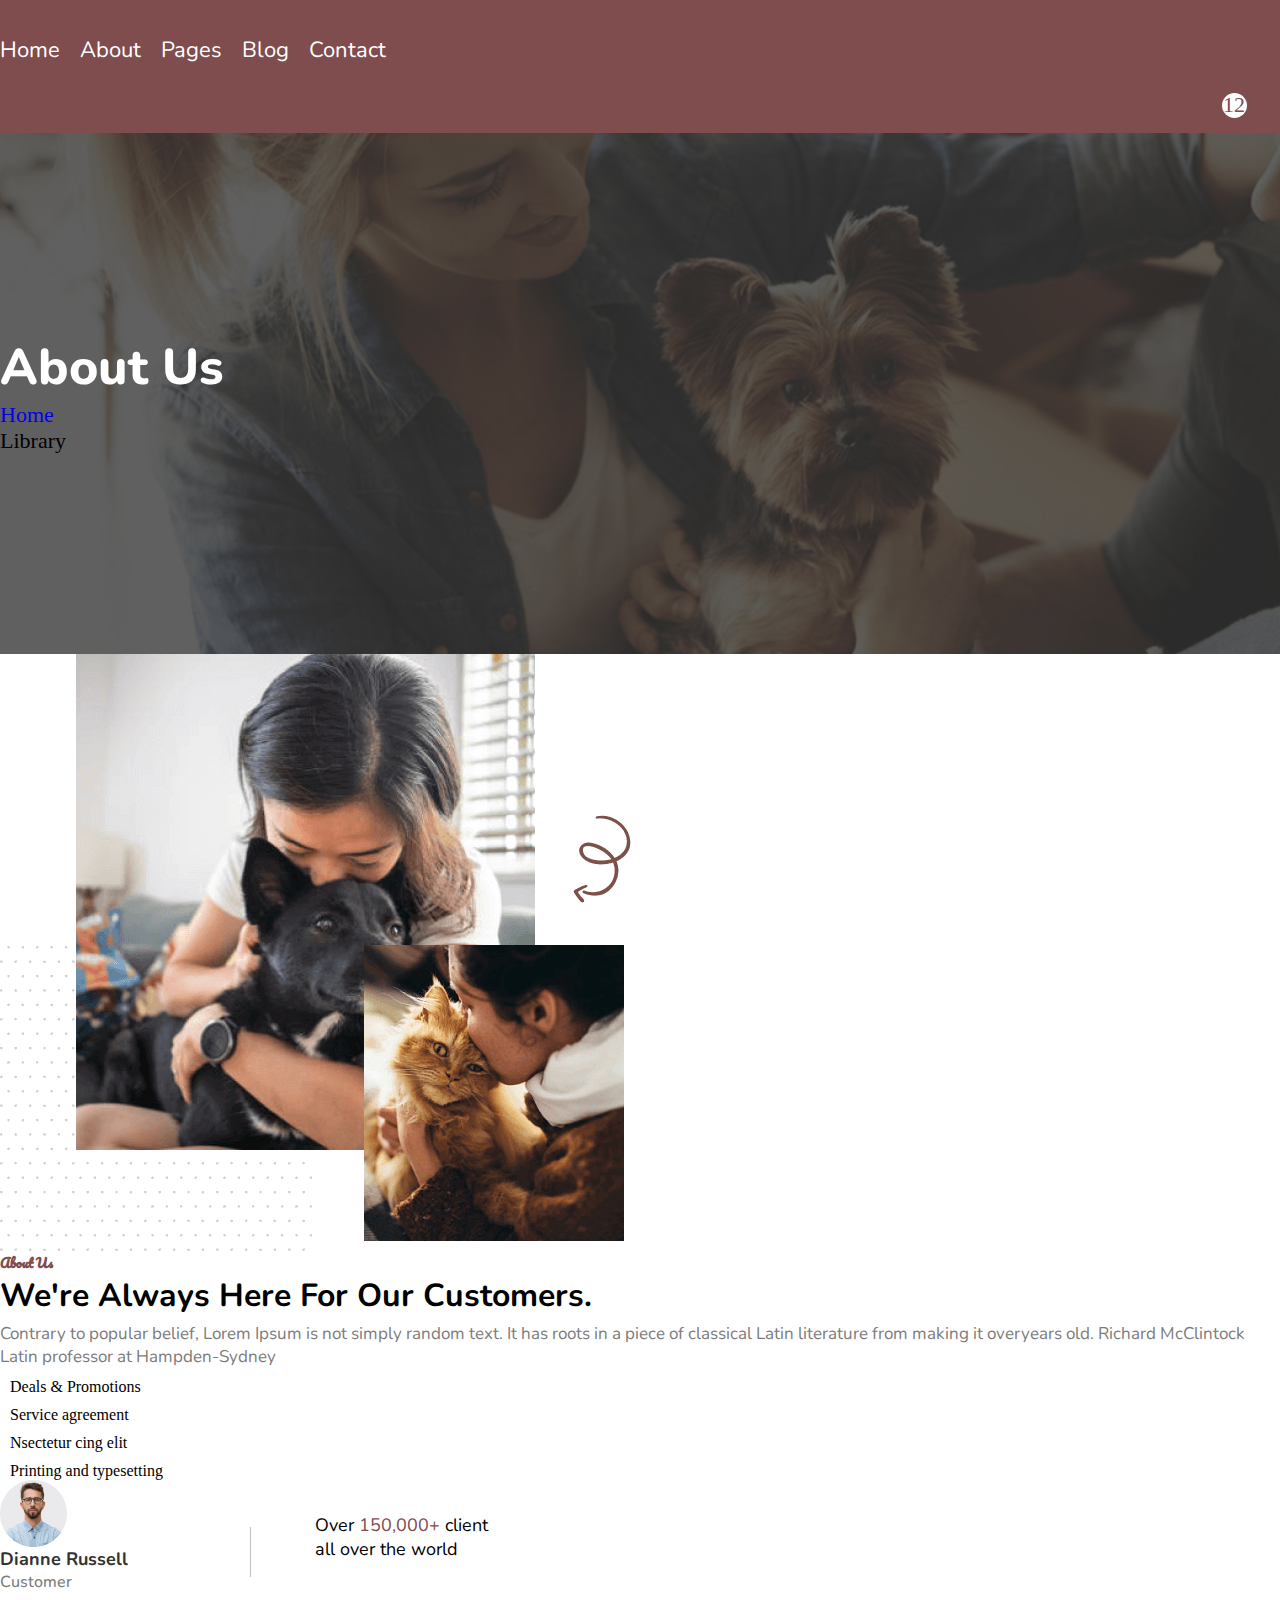
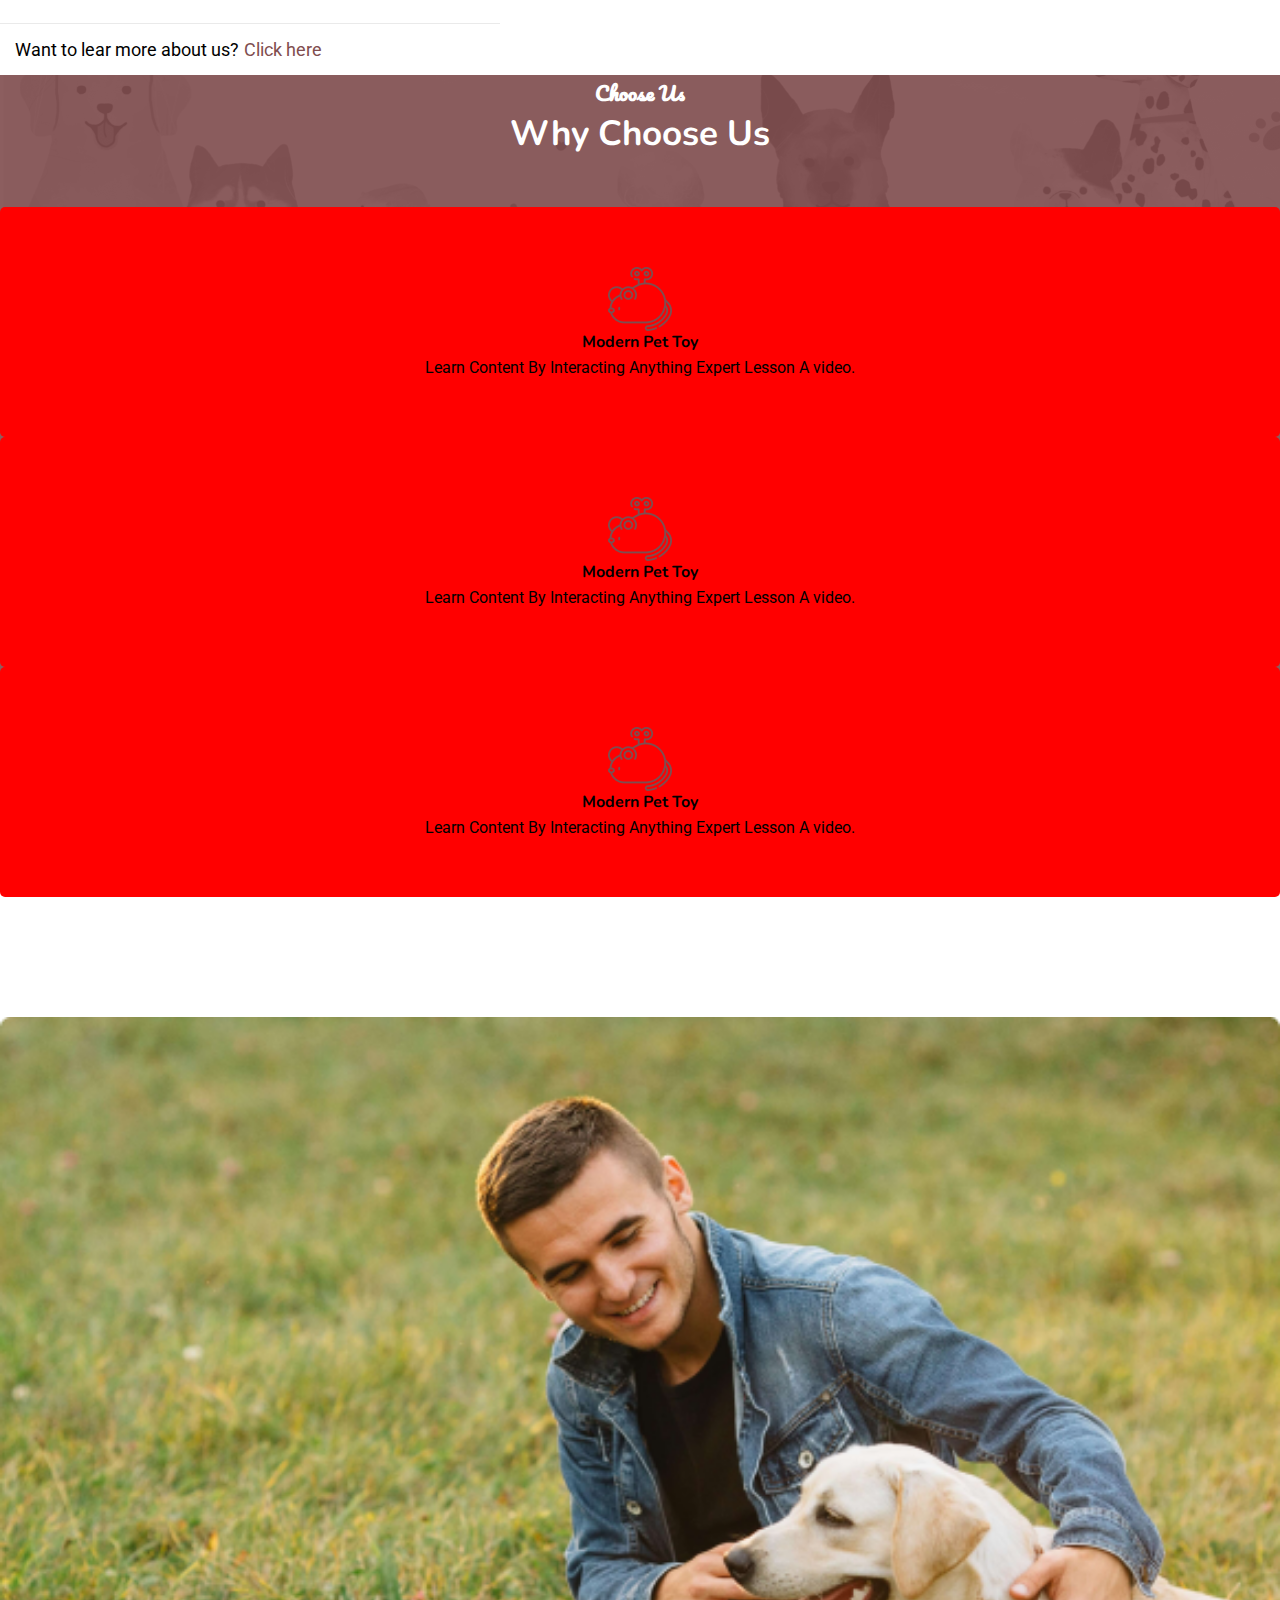
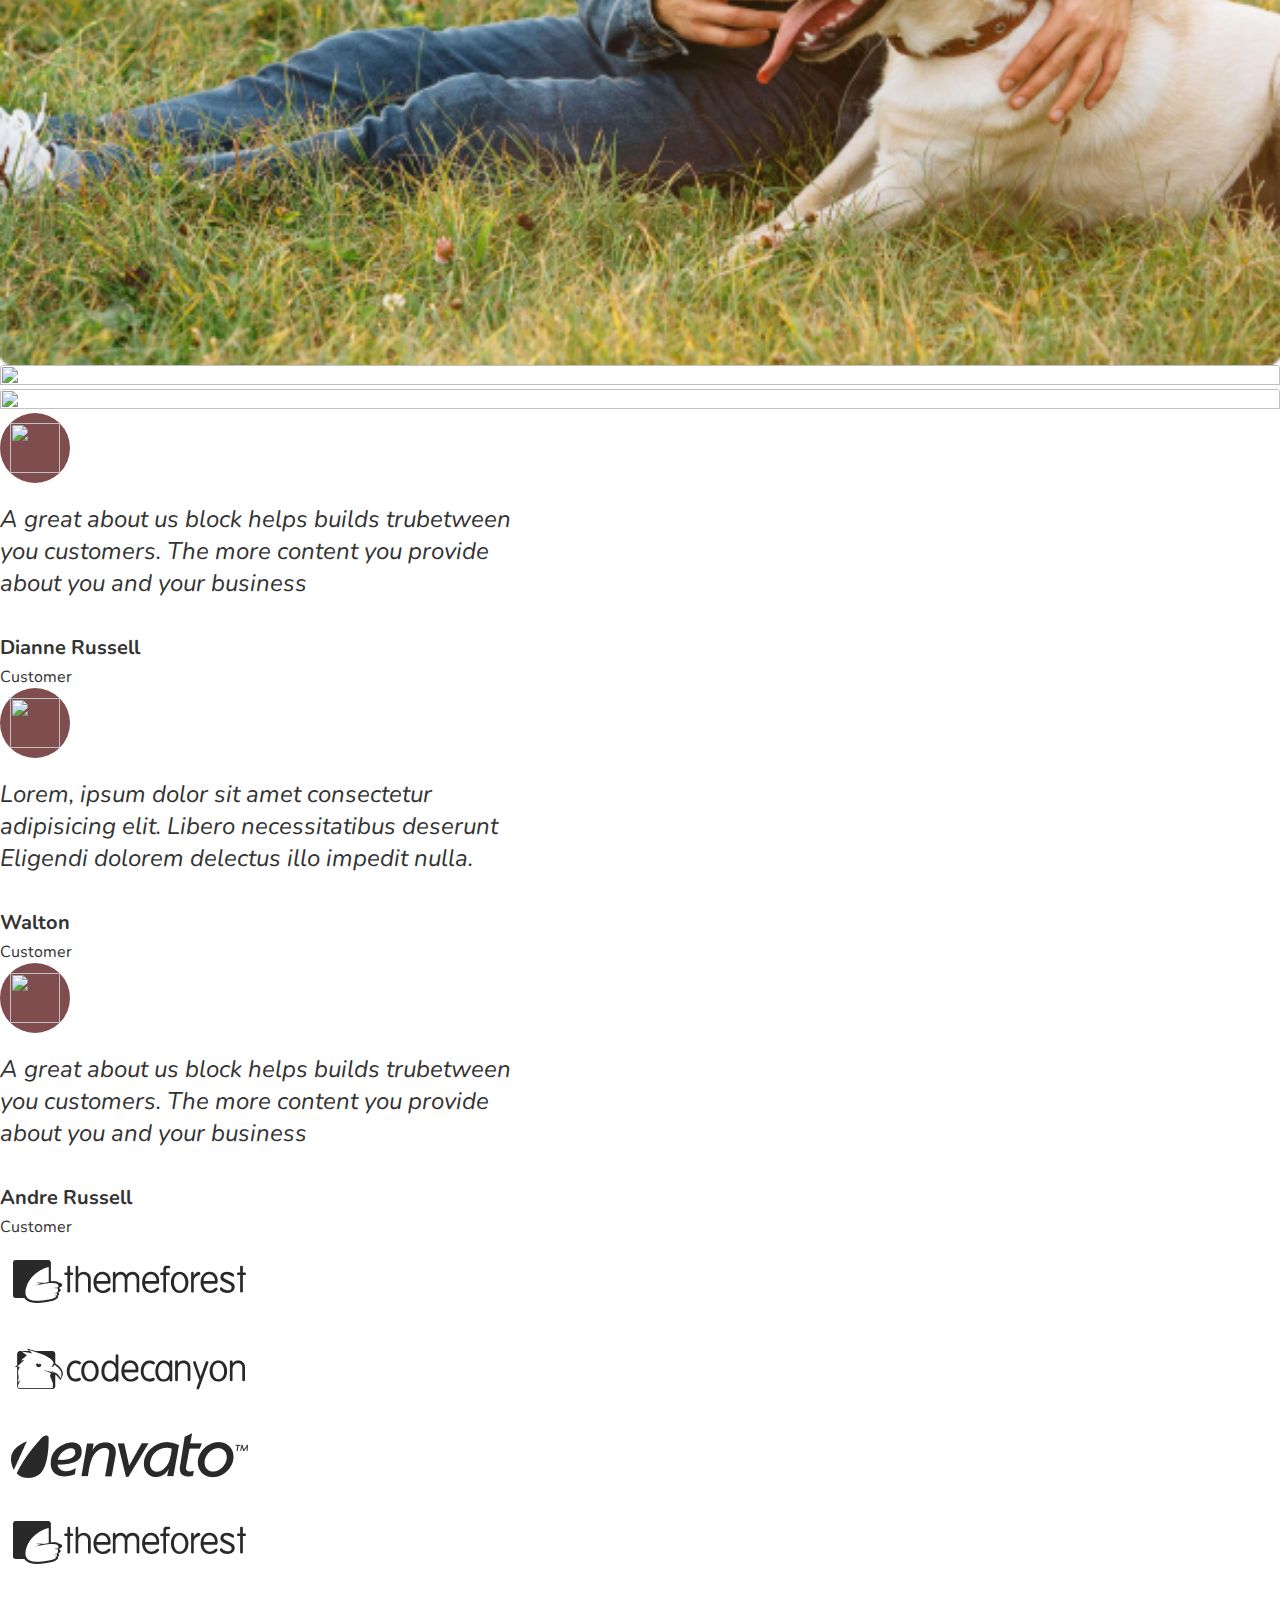
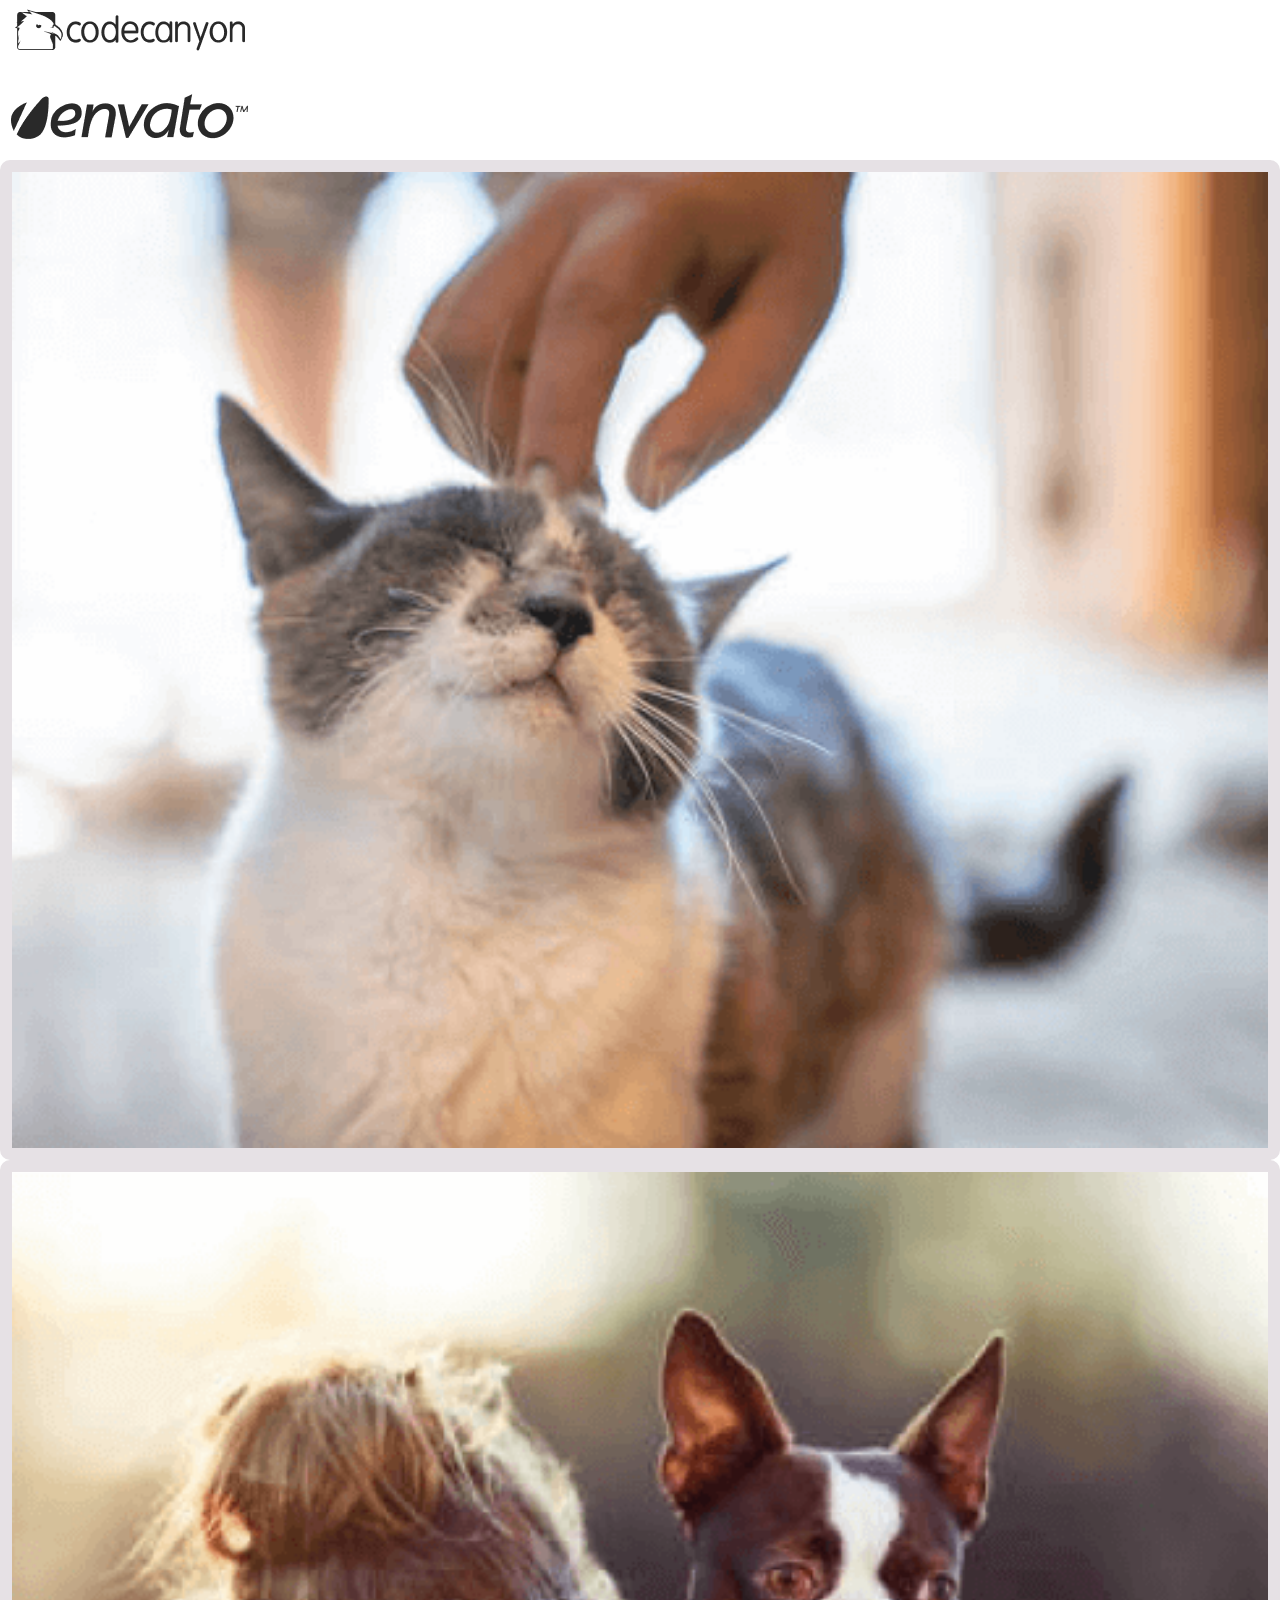
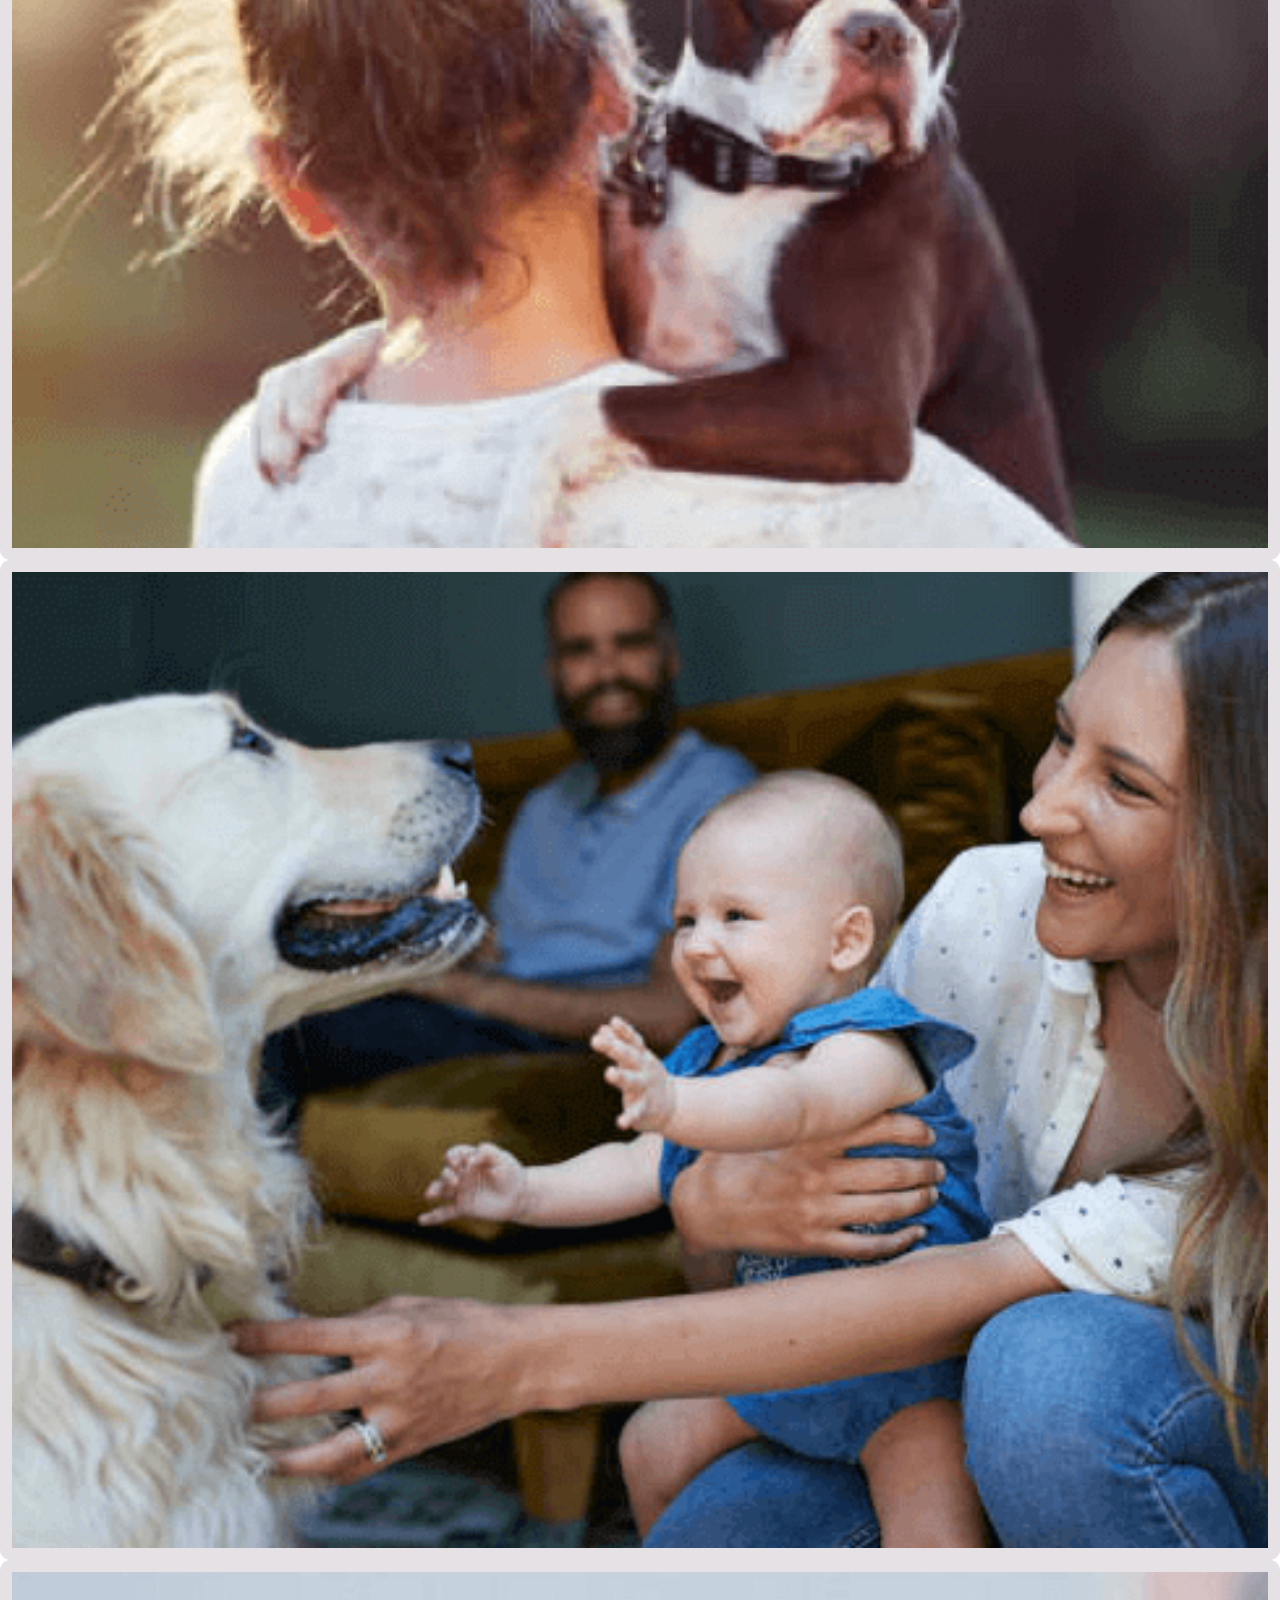
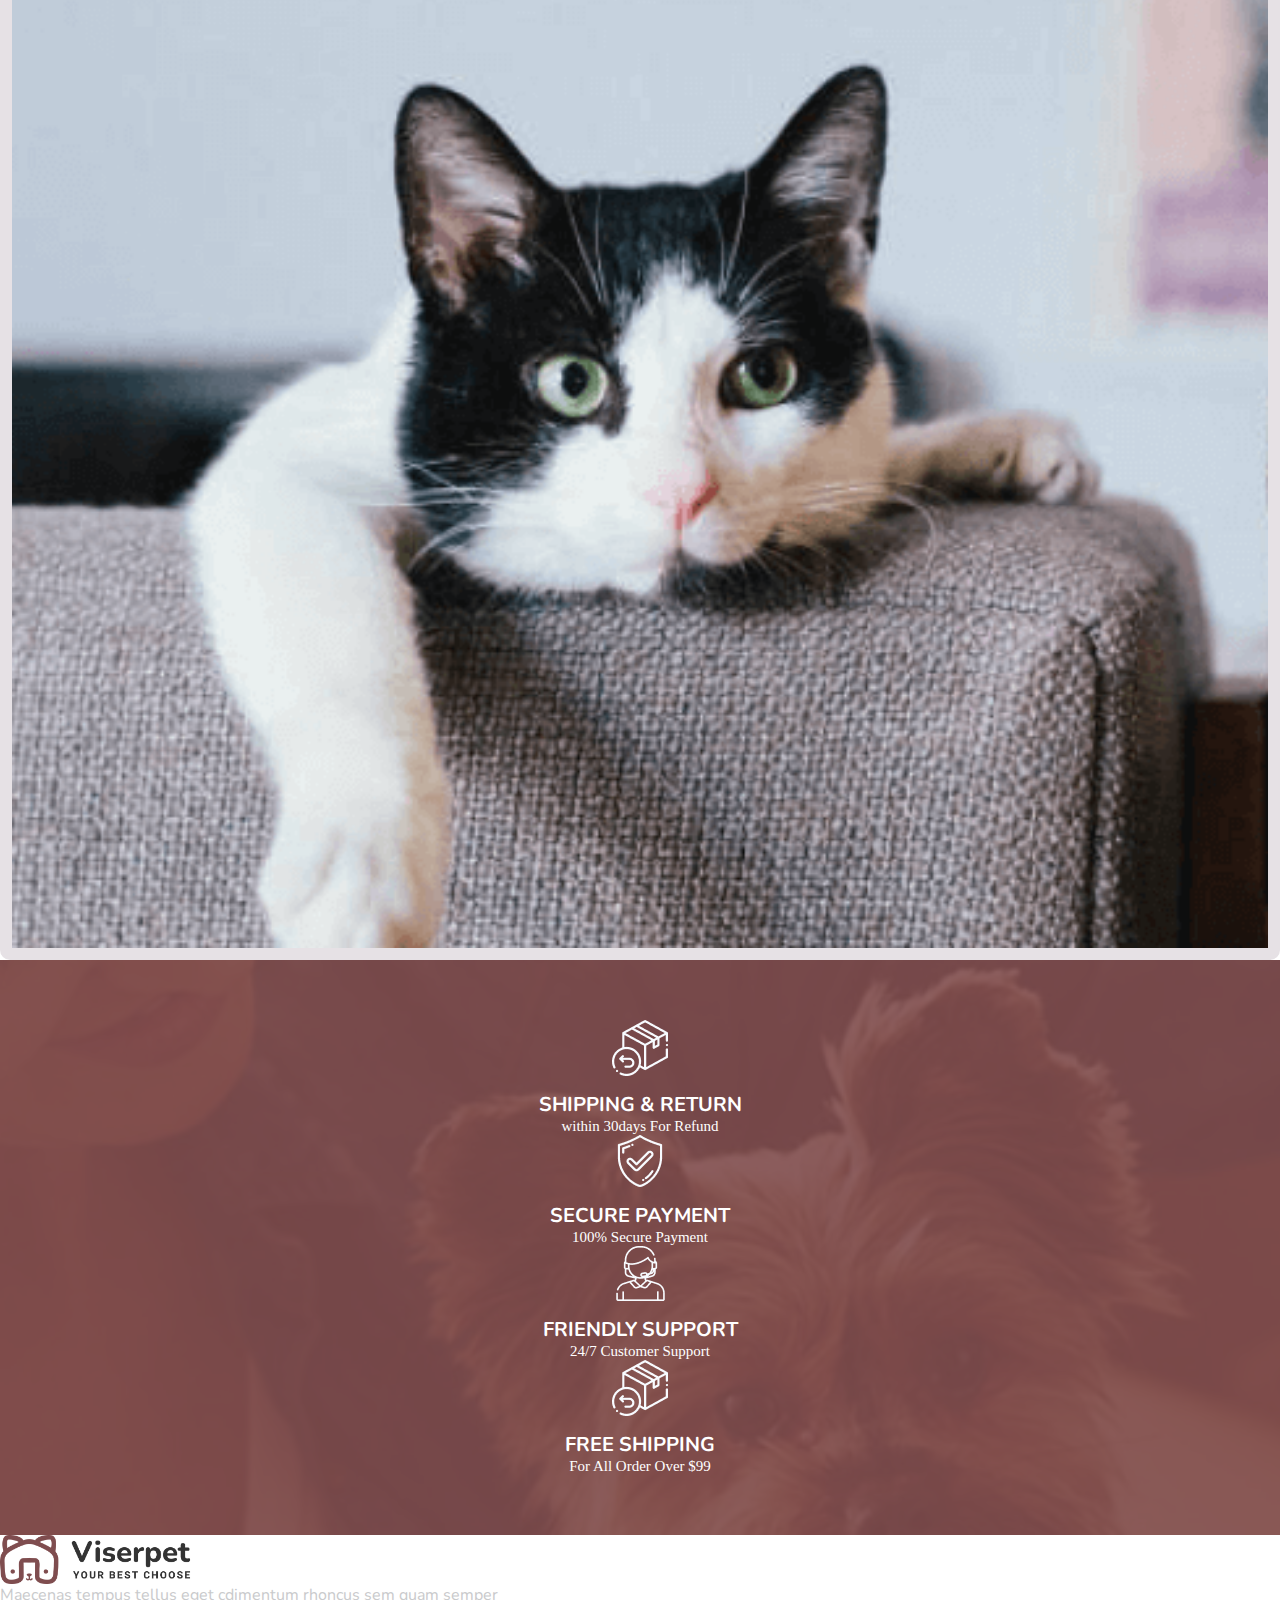
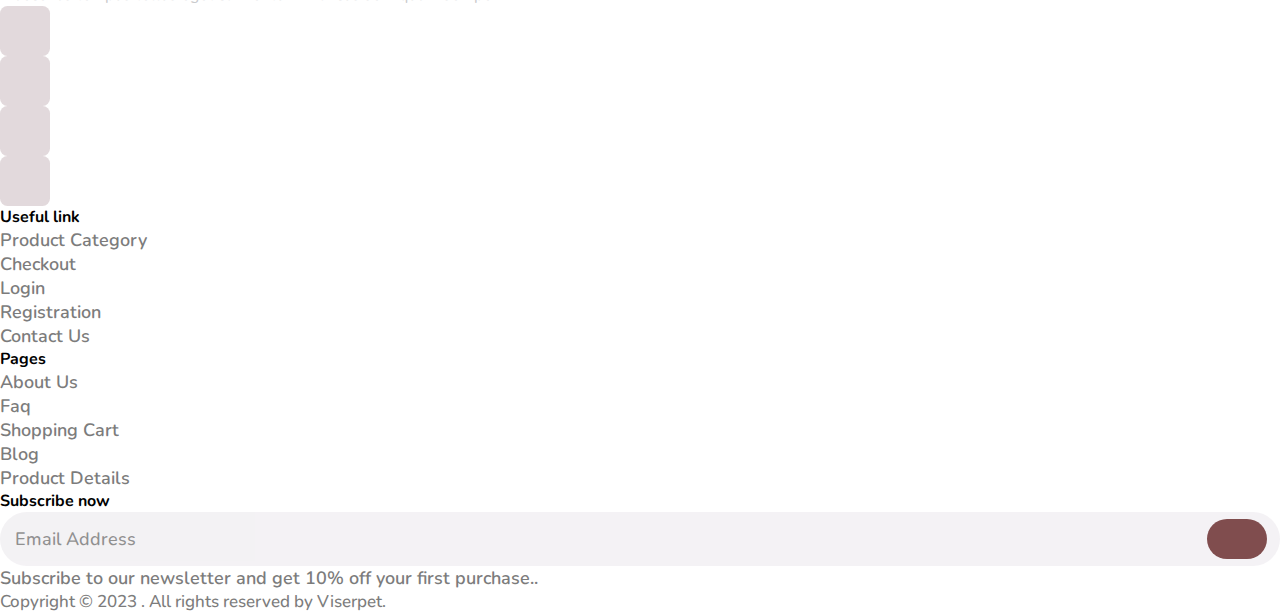
==== About.html @ 2421c428 "Create About" ====
<!DOCTYPE html>
<html lang="en">

<head>
    <meta charset="UTF-8">
    <meta http-equiv="X-UA-Compatible" content="IE=edge">
    <meta name="viewport" content="width=device-width, initial-scale=1.0">
    <link rel="stylesheet" href="assets/style/style.css">
    <link rel="stylesheet" href="assets/style/slider.css">
    <link rel="stylesheet" href="assets/style/cliendSlider.css">
    <link href="https://cdn.jsdelivr.net/npm/bootstrap@5.0.2/dist/css/bootstrap.min.css" rel="stylesheet"
        integrity="sha384-EVSTQN3/azprG1Anm3QDgpJLIm9Nao0Yz1ztcQTwFspd3yD65VohhpuuCOmLASjC" crossorigin="anonymous">
    <title>Viserpet Html Template</title>
</head>

<body>
    <!-- Header Start -->
    <header>
        <section id="Navigation">
            <div class="container">
                <div class="row">
                    <div class="col-xxl-6 col-xl-6 col-lg-6 col-md-6 col-sm-12 col-12">
                        <nav id="navbar">
                            <ul class="navigation">
                                <li class="navigation-item"><a class="navigation-item-area" href="Index.html">Home</a>
                                </li>
                                <li class="navigation-item"><a class="navigation-item-area" href="About.html">About</a>
                                </li>
                                <li class="navigation-item"><a class="navigation-item-area  navigationPages"
                                        href="#">Pages <i class="fa-solid fa-chevron-down"></i></a>
                                    <ul class="submenu">
                                        <li class="submenuItem "><a class="submenuItem-area"
                                                href="#">ProductCategory</a></li>
                                        <li class="submenuItem "><a class="submenuItem-area" href="#">Checkout</a></li>
                                        <li class="submenuItem "><a class="submenuItem-area" href="#">Login</a></li>
                                        <li class="submenuItem "><a class="submenuItem-area" href="#">Registration</a>
                                        </li>
                                        <li class="submenuItem "><a class="submenuItem-area" href="#">Contact Us</a>
                                        </li>
                                    </ul>
                                </li>
                                <li class="navigation-item"><a class="navigation-item-area" href="#">Blog</a></li>
                                <li class="navigation-item"><a class="navigation-item-area" href="#">Contact</a></li>
                                <li class="navigation-item"><i
                                        class="navigation-item-area-icon-serach fa-solid fa-magnifying-glass"></i></li>
                            </ul>
                        </nav>
                    </div>
                    <div class="col-xxl-6 col-xl-6 col-lg-6 col-md-6 col-sm-12 col-12">
                        <div class="basketCatrRegister">
                            <ul>
                                <li><a href="#"><i class="fa-regular fa-heart"></i></a></li>
                                <li><a href="#" class="cartCount"><span class="cartCountItem">12</span><i
                                            class="fa-solid fa-cart-shopping"></i></a></li>
                                <li><a href="#"><i class="fa-regular fa-user"></i></a></li>
                            </ul>
                        </div>
                    </div>
                </div>
            </div>
        </section>
        <!-- <section id="MobileNavbar">
            <div class="container">
                <div class="row">
                    <div class="col-xxl-12 col-xl-12 col-lg-12 col-md-12 col-sm-12 col-12">
                        <div class="menu">
                            <nav>
                                <ul>
                                    <li><a href="#">Главная</a></li>
                                    <li><a href="#">О нас</a></li>
                                    <li><a href="#">Услуги</a></li>
                                    <li><a href="#">Контакты</a></li>
                                </ul>
                            </nav>
                        </div>
                        <div class="mobilBasketCatrRegister">
                            <ul>
                                <li><a href="#"><i class="fa-regular fa-heart"></i></a></li>
                                <li><a href="#" class="cartCount"><span class="cartCountItem">12</span><i
                                            class="fa-solid fa-cart-shopping"></i></a></li>
                                <li><a href="#"><i class="fa-regular fa-user"></i></a></li>
                            </ul> 
                            <div class="menuBtn">
                                <span></span>
                                <span></span>
                                <span></span>
                            </div>
                        </div>
                    </div>
                </div>
            </div>
        </section> -->
    </header>
    <!-- Header End -->

    <!-- Main Start -->
    <main>
        <!--=============Breadcrumb Start===========-->
        <section id="breadcrumb">
            <div class="breadcrumbContent">
                <div
                    class="breadcrumbContentItem d-flex flex-column justify-content-center align-items-center flex-nowrap">
                    <h1 class="breadcrumbContentArea">About Us</h1>
                    <nav aria-label="breadcrumb">
                        <ol class="breadcrumb">
                            <li class="breadcrumb-item"><a href="Index.html">Home</a></li>
                            <li class="breadcrumb-item active" aria-current="page">Library</li>
                        </ol>
                    </nav>
                </div>
            </div>
        </section>
        <!--=============Breadcrumb End===========-->

        <!--========About start=========-->
        <section id="AboutSection">
            <div class="container">
                <div class="row gy-4 mt-5">
                    <div class="col-xxl-6 col-xl-6 col-lg-6 col-md-12 col-xsm-12 col-12">
                        <img src="/assets/Images/About/about02.png" alt="People And Dog">
                    </div>
                    <div class="col-xxl-6 col-xl-6 col-lg-6 col-md-12 col-xsm-12 col-12">
                        <div class="aboutTitle">
                            <h5>About Us</h5>
                            <h1>We're Always Here For Our Customers.</h1>
                        </div>
                        <div class="aboutDescription mb-5">
                            <p>Contrary to popular belief, Lorem Ipsum is not simply random text. It has roots in a
                                piece of classical Latin literature
                                from making it overyears old. Richard McClintock Latin professor at Hampden-Sydney
                            </p>
                            <div class="aboutDescriptionTextMenu d-flex">
                                <ul class="aboutDescriptionTextMenuItem me-5">
                                    <li><i class="fa-solid fa-check"></i>Deals & Promotions</li>
                                    <li><i class="fa-solid fa-check"></i>Service agreement</li>
                                </ul>
                                <ul class="aboutDescriptionTextMenuItem">
                                    <li><i class="fa-solid fa-check"></i>Nsectetur cing elit</li>
                                    <li><i class="fa-solid fa-check"></i>Printing and typesetting</li>
                                </ul>
                            </div>
                        </div>
                        <div class="aboutClient">
                            <div class="aboutClientContent d-flex">
                                <div class="aboutAuthors me-4">
                                    <img src="assets/Images/About/about03.png" alt="Client">
                                </div>
                                <div class="aboutAbouthorsNameProfecion">
                                    <p>Dianne Russell</p>
                                    <span>Customer</span>
                                </div>
                            </div>
                            <div class="aboutClientText">
                                <p>Over<span> 150,000+ </span>client all over the world</p>
                            </div>
                        </div>
                        <div class="aboutClientClick">
                            <p>Want to lear more about us?<a href="#">Click here</a></p>
                        </div>
                    </div>
                </div>
            </div>
        </section>
        <!--========About End=========-->

        <!--========Choose Section Start=========-->
        <section id="ChooseSection">
            <div class="chooseSectionBody">
                <div class="chooseSectionImg">
                    <img src="assets/Images/About/about04.png" alt="">
                </div>
                <div class="container">
                    <div class="row">
                        <div class="col-xxl-12 col-xl-12 col-lg-12 col-md-12 col-xsm-12 col-12">
                          <div class="chooseSectionItem">
                            <h5>Choose Us</h5>
                            <h2>Why Choose Us</h2>
                          </div>
                        </div>
                    </div>
                    <div class="row gy-4 justify-content-center">
                        <div class="col-xxl-4 col-xl-4 col-lg-4 col-md-4 col-xsm-6 col-12">
                            <div class="chooseSectionArea">
                                <div class="chooseSectionAreaItem">
                                    <img src="assets/Images/About/about05.png" alt="mouse">
                                </div>
                                <div class="chooseSectionAreaItemContent">
                                    <h4> Modern Pet Toy </h4>
                                    <p>Learn Content By Interacting Anything Expert Lesson A video.</p>
                                </div>
                            </div>
                        </div>
                        <div class="col-xxl-4 col-xl-4 col-lg-4 col-md-4 col-xsm-6 col-12">
                            <div class="chooseSectionArea">
                                <div class="chooseSectionAreaItem">
                                    <img src="assets/Images/About/about05.png" alt="mouse">
                                </div>
                                <div class="chooseSectionAreaItemContent">
                                    <h4> Modern Pet Toy </h4>
                                    <p>Learn Content By Interacting Anything Expert Lesson A video.</p>
                                </div>
                            </div>
                        </div>
                        <div class="col-xxl-4 col-xl-4 col-lg-4 col-md-4 col-xsm-6 col-12">
                            <div class="chooseSectionArea">
                                <div class="chooseSectionAreaItem">
                                    <img src="assets/Images/About/about05.png" alt="mouse">
                                </div>
                                <div class="chooseSectionAreaItemContent">
                                    <h4> Modern Pet Toy </h4>
                                    <p>Learn Content By Interacting Anything Expert Lesson A video.</p>
                                </div>
                            </div>
                        </div>
                    </div>
                </div>
            </div>
        </section>
        <!--========Choose Section End=========-->

        <!--=============Testimonial Slider Start============-->
        <section id="Testimonial">
            <div class="testimonial-section py-60">
                <div class="container">
                    <div class="row align-items-center flex-wrap">
                        <div class="col-lg-6">
                            <div class="testimonials-thumb-slider">
                                <div class="testimonial-thumb">
                                    <img src="assets/Images/home-pages-img/t-1.png" alt="">
                                </div>
                                <div class="testimonial-thumb">
                                    <img src="assets/images/home-pages-img/testimonial-img.png" alt="">
                                </div>
                                <div class="testimonial-thumb">
                                    <img src="assets/images/home-pages-img/t-2.png" alt="">
                                </div>
                            </div>
                        </div>
                        <div class="col-lg-6">
                            <div class="testimonial-slick-slider">
                                <div class="testimonial-slider">
                                    <div class="testimonial-slider__icon">
                                        <img src="assets/images/Icon/testimonial-icon.png" alt="">
                                    </div>
                                    <p class="testimonial-slider__desc">
                                        A great about us block helps builds trubetween you customers. The more content
                                        you
                                        provide about you and your business
                                    </p>
                                    <div class="testimonial-slider__details">
                                        <h4 class="testimonial-slider__name">Dianne Russell</h4>
                                        <span class="testimonial-slider__designation ">Customer </span>
                                    </div>
                                </div>
                                <div class="testimonial-slider">
                                    <div class="testimonial-slider__icon">
                                        <img src="assets/images/Icon/testimonial-icon.png" alt="">
                                    </div>
                                    <p class="testimonial-slider__desc">
                                        Lorem, ipsum dolor sit amet consectetur adipisicing elit. Libero necessitatibus
                                        deserunt
                                        Eligendi dolorem delectus illo impedit nulla.
                                    </p>
                                    <div class="testimonial-slider__details">
                                        <h4 class="testimonial-slider__name"> Walton </h4>
                                        <span class="testimonial-slider__designation">Customer </span>
                                    </div>
                                </div>
                                <div class="testimonial-slider">
                                    <div class="testimonial-slider__icon">
                                        <img src="assets/images/Icon/testimonial-icon.png" alt="">
                                    </div>
                                    <p class="testimonial-slider__desc">
                                        A great about us block helps builds trubetween you customers. The more content
                                        you
                                        provide about you and your business
                                    </p>
                                    <div class="testimonial-slider__details">
                                        <h4 class="testimonial-slider__name">Andre Russell</h4>
                                        <span class="testimonial-slider__designation">Customer </span>
                                    </div>
                                </div>
                            </div>
                        </div>
                    </div>
                </div>
            </div>
        </section>
        <!--=============Testimonial Slider End==============-->
        <!--================Baner Slider Start============-->
        <section id="Baner">
            <div class="container mb-5">
                <div class="row">
                    <div class="col-xxl-12 col-xl-12 col-lg-12 col-md-12 col-sm-12 col-xsm-12 mt-5">
                        <section class="customer-logos slider">
                            <div class="slide"><img src="assets/Images/ClientSlider/client-01.png"></div>
                            <div class="slide"><img src="assets/Images/ClientSlider/client-03.png"></div>
                            <div class="slide"><img src="assets/Images/ClientSlider/client-04.png"></div>
                            <div class="slide"><img src="assets/Images/ClientSlider/client-01.png"></div>
                            <div class="slide"><img src="assets/Images/ClientSlider/client-03.png"></div>
                            <div class="slide"><img src="assets/Images/ClientSlider/client-04.png"></div>
                        </section>
                    </div>
                </div>
            </div>
        </section>
        <!--================Baner Slider End===============-->
        <!--===============infoImage Start===============-->
        <section id="infoImage">
            <div class="container-fluid">
                <div class="row gy-3 gx-3 mb-5">
                    <div class="col-xxl-3 col-xl-3 col-lg-3 col-md-6 col-sm-6 col-12">
                        <div class="infoImageContent">
                            <img src="/assets/Images/About/about09.png" alt="">
                        </div>
                    </div>
                    <div class="col-xxl-3 col-xl-3 col-lg-3 col-md-6 col-sm-6 col-12">
                        <div class="infoImageContent">
                            <img src="/assets/Images/About/about10.png" alt="">
                        </div>
                    </div>
                    <div class="col-xxl-3 col-xl-3 col-lg-3 col-md-6 col-sm-6 col-12">
                        <div class="infoImageContent">
                            <img src="/assets/Images/About/about11.png" alt="">
                        </div>
                    </div>
                    <div class="col-xxl-3 col-xl-3 col-lg-3 col-md-6 col-sm-6 col-12">
                        <div class="infoImageContent">
                            <img src="/assets/Images/About/about12.png" alt="">
                        </div>
                    </div>
                </div>
            </div>
        </section>
        <!--===============Blog End===============-->

        <!--===============Feature Start==============-->
        <section id="Feature" class="feature">
            <div class="container">
                <div class="row gy-4">
                    <div class="col-xxl-3 col-xl-3 col-lg-3 col-md-6 col-sm-6 col-12">
                        <div class="featureItem">
                            <img src="assets/Images/Shipping Icon/f01.png" alt="">
                            <h5>Shipping & Return</h5>
                            <h6>within 30days For Refund</h6>
                        </div>
                    </div>
                    <div class="col-xxl-3 col-xl-3 col-lg-3 col-md-6 col-sm-6 col-xsm-12">
                        <div class="featureItem">
                            <img src="assets/Images/Shipping Icon/f02.png" alt="">
                            <h5>SECURE PAYMENT</h5>
                            <h6>100% Secure Payment</h6>
                        </div>
                    </div>
                    <div class="col-xxl-3 col-xl-3 col-lg-3 col-md-6 col-sm-6 col-xsm-12">
                        <div class="featureItem">
                            <img src="assets/Images/Shipping Icon/f03.png" alt="">
                            <h5>FRIENDLY SUPPORT</h5>
                            <h6>24/7 Customer Support</h6>
                        </div>
                    </div>
                    <div class="col-xxl-3 col-xl-3 col-lg-3 col-md-6 col-sm-6 col-xsm-12">
                        <div class="featureItem">
                            <img src="assets/Images/Shipping Icon/f01.png" alt="">
                            <h5>FREE SHIPPING</h5>
                            <h6>For All Order Over $99</h6>
                        </div>
                    </div>

                </div>
            </div>
        </section>
        <!--===============Feature End==============-->
    </main>
    <!-- Main End -->

    <!-- Footer Start -->
    <footer>
        <section id="footerNavigation">
            <div class="container mt-5 pt-5">
                <div class="row">
                    <div class="col-xxl-3 col-xl-3 col-lg-3 col-md-6 col-sm-6 col-12">
                        <div class="footerLogo">
                            <img src="assets/Images/Logo/footer-logo02.png" class="footerImage" alt="">
                        </div>
                        <div class="footerDescription mt-3">
                            <span class="footerDescriptionItem">Maecenas tempus tellus eget cdimentum rhoncus sem quam
                                semper</span>
                        </div>
                        <ul class="d-flex gap-4 mt-4 mb-5">
                            <li class="footerSocialMedia list-unstyled"><a href="#"><i
                                        class="footerIcon fab fa-facebook-f"></i></a></li>
                            <li class="footerSocialMedia list-unstyled"><a href="#"><i
                                        class="footerIcon fab fa-twitter"></i></a></li>
                            <li class="footerSocialMedia list-unstyled"><a href="#"><i
                                        class="footerIcon fab fa-linkedin-in"></i></a></li>
                            <li class="footerSocialMedia list-unstyled"><a href="#"><i
                                        class="footerIcon fab fa-pinterest-p"></i></a></li>
                        </ul>
                    </div>
                    <div class="col-xxl-3 col-xl-3 col-lg-3 col-md-6 col-sm-6 col-12">
                        <div class="footerName">
                            <h4>Useful link</h4>
                        </div>
                        <div class="footerPages">
                            <ul class="d-block mt-4 mb-5">
                                <li class="footerPagesArea mt-2"><a class="footerPagesItem" href="#">Product
                                        Category</a></li>
                                <li class="footerPagesArea mt-2"><a class="footerPagesItem" href="#">Checkout</a></li>
                                <li class="footerPagesArea mt-2"><a class="footerPagesItem" href="#">Login</a></li>
                                <li class="footerPagesArea mt-2"><a class="footerPagesItem" href="#">Registration</a>
                                </li>
                                <li class="footerPagesArea mt-2"><a class="footerPagesItem" href="#">Contact Us</a></li>
                            </ul>
                        </div>
                    </div>
                    <div class="col-xxl-3 col-xl-3 col-lg-3 col-md-6 col-sm-6 col-12">
                        <div class="footerName">
                            <h4>Pages</h4>
                        </div>
                        <div class="footerPages">
                            <ul class="d-block mt-4 mb-5">
                                <li class="footerPagesArea mt-2"><a class="footerPagesItem" href="#">About Us</a></li>
                                <li class="footerPagesArea mt-2"><a class="footerPagesItem" href="#">Faq</a></li>
                                <li class="footerPagesArea mt-2"><a class="footerPagesItem" href="#">Shopping Cart</a>
                                </li>
                                <li class="footerPagesArea mt-2"><a class="footerPagesItem" href="#">Blog</a></li>
                                <li class="footerPagesArea mt-2"><a class="footerPagesItem" href="#">Product Details</a>
                                </li>
                            </ul>
                        </div>

                    </div>
                    <div class="col-xxl-3 col-xl-3 col-lg-3 col-md-6 col-sm-6 col-12">
                        <div class="footerSubscrip">
                            <div class="footerName pb-3">
                                <h4>Subscribe now</h4>
                            </div>
                            <div class="footerSerach">
                                <input class="footerEmailAddress ps-3 " type="text" name="" id=""
                                    placeholder="Email Address">
                                <button class="footerButton"><i class="fas fa-paper-plane"></i></button>
                            </div>
                            <div class="footerSubscribeDesctription pt-4">
                                <p class="footerSubscribeDesctriptionItem">Subscribe to our newsletter and get 10% off
                                    your first purchase..</p>
                            </div>
                        </div>
                    </div>
                </div>
        </section>
        <section id="footerAllRights">
            <div class="container">
                <div class="row">
                    <div class="col-xxl-12 col-xl-12 col-lg-12 col-md-12 col-sm-12 col-12">
                        <p class="text-center mt-5 footerCopyright">Copyright © 2023 . All rights reserved by Viserpet.
                        </p>
                    </div>
                </div>
            </div>
        </section>
    </footer>
    <!-- Footer End -->
    <script src="assets/js/jquery-3.6.1.min.js"></script>
    <script src="assets/js/jquery.knob.js"></script>
    <script src="assets/js/jquery.throttle.js"></script>
    <script src="assets/js/jquery.classycountdown.min.js"></script>
    <script src="https://cdnjs.cloudflare.com/ajax/libs/slick-carousel/1.6.0/slick.js"></script>
    <!-- main js -->
    <script src="assets/js/main.js"></script>
    <script src="https://kit.fontawesome.com/0af7f83e73.js" crossorigin="anonymous"></script>
    <script src="https://cdn.jsdelivr.net/npm/bootstrap@5.0.2/dist/js/bootstrap.bundle.min.js"
        integrity="sha384-MrcW6ZMFYlzcLA8Nl+NtUVF0sA7MsXsP1UyJoMp4YLEuNSfAP+JcXn/tWtIaxVXM"
        crossorigin="anonymous"></script>
</body>


</html>
---- assets/style/style.css ----
@import url("https://fonts.googleapis.com/css2?family=Nunito:ital,wght@0,200;0,300;0,400;0,500;0,600;0,700;0,800;0,900;0,1000;1,200;1,300;1,400;1,500;1,600;1,700;1,800;1,900;1,1000&display=swap");
@import url("https://fonts.googleapis.com/css2?family=Pacifico&display=swap");
@import url("https://fonts.googleapis.com/css2?family=Roboto:ital@1&display=swap");
* {
  box-sizing: border-box;
  margin: 0;
  padding: 0;
}
:root {
  --header-font: "Nunito", sans-serif;
  --title-font: "Pacifico", "cursive";
  --body-font: "Roboto", sans-serif;
  --black-h: 0;
  --black-s: 0%;
  --black-l: 20%;
  --black: var(--black-h) var(--black-s) var(--black-l);
  --section-bg-two: 0 16% 94%;
  --body-color: 0 0% 47%;
}
ul,
li {
  padding: 0 !important;
  margin: 0 !important;
  list-style: none !important;
}
a {
  text-decoration: none !important;
}

/* Navbar start  */
#Navigation {
  background-color: #804d4e;
}
.navigation {
  display: flex;
}
.navigation-item-area {
  display: inline-block;
  padding: 35px 20px 40px 0;
  color: white !important;
  font-family: var(--header-font);
  font-size: 22px;
}
.navigation-item-area-icon-serach {
  font-family: var(--header-font);
  padding: 45px 0 40px 14px;
  color: white !important;
  font-size: 18px;
}
.navigationPages i {
  font-size: 15px;
  transition: 0.25s ease-in-out;
}
.navigationPages:hover i {
  transform: rotate(180deg);
}
.submenu {
  position: absolute;
  overflow: hidden;
  max-height: 0;
  transition: max-height 0.3s;
  background-color: white;
}
.submenuItem-area {
  font-size: 17px;
  font-family: var(--header-font);
  padding: 7px 50px 0 20px;
  font-weight: 400;
  color: black !important;
}
.submenuItem {
  border-bottom: 1px solid hsl(var(--black) / 0.08);
  height: 50px;
  display: flex;
  justify-content: start;
  align-items: center;
}
.submenuItem:hover {
  background-color: #804d4e;
}
.submenuItem:hover a {
  color: white !important;
}
.navigation-item:hover .submenu,
.navigation-item:focus .submenu,
.navigation-item:focus-within .submenu {
  max-height: 300px;
  border: 1px solid hsl(var(--black) / 0.3);
}
.basketCatrRegister ul {
  display: flex;
  justify-content: flex-end;
}
.basketCatrRegister ul li a i {
  color: white !important;
  font-size: 25px;
  margin-left: 30px;
  padding: 35px 20px 40px 0;
}
.cartCount {
  position: relative;
}
.cartCountItem {
  position: absolute;
  background-color: white;
  height: 25px;
  width: 25px;
  border-radius: 50%;
  left: 41.5px;
  bottom: 14.5px;
  display: flex;
  justify-content: center;
  align-items: center;
  color: #804d4e;
  font-weight: 500;
}
/* Mobil Navbar Start */
@media screen and (max-width: 1000px) {
  #navbar {
    display: none;
  }
  .basketCatrRegister ul li a i {
    color: white !important;
    font-size: 25px;
    margin-left: 30px;
    padding: 35px 0 40px 0;
  }
  .cartCountItem {
    position: absolute;
    background-color: white;
    height: 25px;
    width: 25px;
    border-radius: 50%;
    left: 42.5px;
    bottom: 13.5px;
    display: flex;
    justify-content: center;
    align-items: center;
    color: #804d4e;
    font-weight: 500;
  }
}
/* Mobil Navbar End */

/* navbar end */
/* main start */
.banerColor {
  background-color: hsl(var(--section-bg-two));
  border-radius: 5px 5px 10px 10px;
}
.baner {
  padding: 85px 90px;
  height: 100%;
}
.banerSubtitle {
  font-size: 24px;
  color: hsl(var(--black));
  font-weight: 500;
  font-family: var(--title-font);
}
.banerTitle {
  font-size: 48px;
  font-family: var(--header-font);
  font-weight: 900;
  color: hsl(var(--black));
}
.banerDesc {
  font-size: 18px;
  color: hsl(var(--body-color));
}
.bannerBtn {
  padding-top: 25px;
  position: relative;
  display: inline-block;
}
.bannerBtn a {
  font-size: 18px;
  text-align: center;
}
.btnShop {
  color: white;
  font-weight: 500;
  padding: 16px 22px;
  position: relative;
  z-index: 1;
  text-align: center;
  border: 1px solid transparent;
}
.banerShopBtn {
  background-color: #804d4e;
  border-radius: 35px;
}
.bannerBtn .btnArrowImg {
  position: absolute;
  right: -60px;
  bottom: -53px;
}
.banerImg {
  position: relative;
  padding: 45px 0;
}
.banerImg img {
  width: 100%;
  height: 100%;
  max-width: 500px;
  text-align: center;
}
@media screen and (min-width: 280px) and (max-width: 991.5px) {
  .baner {
    text-align: center;
    padding: 80px 20px;
  }
  .baner h4 {
    font-size: 33px;
  }
  .baner h2 {
    font-size: 45px;
  }
}
.sentence {
  height: 100%;
  width: 100%;
}
.sentence img {
  width: 100%;
  height: 100%;
}
.specialProductContentHeader {
  font-size: 20px;
  font-family: var(--title-font);
  color: #804d4e;
}
.specialProductContentHeaderTitle {
  font-size: 25px;
  font-family: var(--header-font);
  font-weight: 800;
}
/* main Special Product header end */
/*main Special Product start*/
.productCard {
  transition: 0.2s;
  border-radius: 10px;
  border: 1px solid hsl(var(--black) / 0.09);
  box-shadow: -20px 10px rgba(0, 69, 172, 0.01);
  cursor: pointer;
}
.productCard img {
  width: 100%;
  height: 200px;
  object-fit: cover;
  transition: 0.3s linear;
}
img {
  max-width: 100%;
  vertical-align: middle;
}
.productCartItem {
  padding: 15px 0 0 0;
  cursor: pointer;
  position: relative;
}
.productCartItem a {
  display: inline-block;
  transition: 0.2s linear;
  text-decoration: none;
  color: hsl(var(--body-color));
}
.productIcon i {
  visibility: hidden;
  opacity: 0;
  position: absolute;
  right: 25px;
  bottom: 50px;
  font-size: 30px;
  transition: 0.3s;
  color: rgb(93, 248, 248);
}
.productCard:hover .productIcon i,
.productCard:hover img {
  visibility: visible;
  opacity: 1;
  transition: 0.3s;
  transform: scale(1.2);
  cursor: pointer;
}
.prodictClearance {
  position: absolute;
  top: 10px;
  right: 25px;
  background-color: #804d4e;
  border-radius: 30px;
}
.prodictClearanceItem {
  font-size: 14px !important;
  font-family: var(--header-font);
  font-weight: 600;
  padding: 3px 10px;
  line-height: 1;
  text-align: center;
}
.productItemContent {
  padding: 15px 10px 30px 10px;
}
.productItemContent_item {
  color: black;
  font-size: 23px;
  font-weight: 600;
  font-family: var(--header-font);
}
.starIcom {
  color: #804d4e;
  font-size: 19px;
}
.productPrice s {
  color: #969696;
  font-weight: 400;
  font-size: 14px;
}
.productPrice {
  font-size: 18px;
  font-family: var(--header-font);
  font-weight: 600;
}
.btnProduct {
  background-color: #804d4e;
  color: white;
  padding: 8px 20px;
  border-radius: 50px;
  font-size: 17px;
  font-family: var(--header-font);
}
.btnProduct:hover {
  color: #804d4e;
  background-color: white;
  border: #804d4e 1px solid;
}
/*Main Special Product end*/
/*Main Special Product Category start*/
.specialCategoryItem li a {
  margin-right: 10px;
  background-color: #804d4e;
  padding: 10px 25px;
  border-radius: 30px;
  font-size: 18px;
  color: white;
  border: 1px solid #804d4e;
  transition: 0.3s linear;
}
/*Main Special Product Category End*/

/* ==========Testimonial Start============ */
.testimonial-section {
  padding-top: 60px;
}

.testimonial-thumb {
  border-radius: 3px;
  overflow: hidden;
  height: 100%;
}

.testimonial-thumb img {
  width: 100%;
  height: 100%;
  object-fit: cover;
}

.testimonials-thumb-slider {
  height: 100%;
}

@media screen and (max-width: 1199px) {
  .testimonial-slider {
    margin-top: 20px;
  }
}
.testimonial-slider__icon {
  background-color: #804d4e;
  color: white;
  padding: 10px;
  width: 70px;
  height: 70px;
  margin-bottom: 20px;
  border-radius: 50%;
  display: flex;
  line-height: 1;
  justify-content: center;
  align-items: center;
}
@media screen and (max-width: 424px) {
  .testimonial-slider__icon {
    width: 40px;
    height: 40px;
  }
}

.testimonial-slider__icon img {
  width: 100%;
  height: 100%;
  object-fit: cover;
}

.testimonial-slider__desc {
  font-size: 24px;
  font-style: italic;
  color: hsl(var(--black));
  font-family: var(--header-font);
  font-weight: 400;
  max-width: 550px;
  margin-bottom: 35px;
}

@media screen and (max-width: 767px) {
  .testimonial-slider__desc {
    margin-bottom: 20px;
    font-size: 20px;
    text-align: center;
  }
  .testimonial-slider__details {
    text-align: center;
  }
  .slick-dots {
    text-align: center !important;
  }
  .testimonial-slider__icon {
    width: 50px;
    height: 50px;
  }
}

@media screen and (max-width: 575px) {
  .testimonial-slider__desc {
    font-size: 18px;
    text-align: center;
  }
  .testimonial-slider__details {
    text-align: center;
  }
  .slick-dots {
    text-align: center !;
  }
}

.testimonial-slider__name {
  font-size: 20px;
  font-weight: 700;
  font-family: var(--header-font);
  color: hsl(var(--black));
  margin-bottom: 5px;
}

.testimonial-slider__designation {
  font-size: 16px;
  font-family: var(--header-font);
  font-weight: 400;
  color: hsl(var(--black));
}

.testimonial-slick-slider .slick-dots {
  text-align: left;
  margin-left: 5px;
  margin-top: 30px;
}

.slick-dots li {
  display: inline-block;
}

.slick-dots li button {
  background-color: #8158594f;
  width: 20px;
  height: 10px;
  border-radius: 40px;
  border: transparent;
  margin: 0 3px;
  text-indent: -9999px;
  transition: all 0.3s linear;
}

.slick-dots li.slick-active button {
  width: 20px;
  height: 10px;
  background-color: #804d4e;
}

.testimonial-three-slick-slider .slick-arrow {
  color: hsl(var(--black) / 0.6);
  background-color: transparent;
  border: none;
  width: 50px;
  height: 50px;
  padding: 10px;
  display: flex;
  justify-content: center;
  align-items: center;
  border-radius: 50%;
  transition: 0.2s linear;
  position: absolute;
}

.testimonial-three-slick-slider .slick-arrow:hover {
  background-color: #804d4e;
  color: white;
}

@media screen and (max-width: 991px) {
  .testimonial-three-slick-slider .slick-arrow {
    width: 35px;
    height: 35px;
  }
  .blog-slider .slick-arrow i {
    font-size: 12px;
  }
  .testimonial-slider {
    margin-top: 20px;
  }
}

.testimonial-three-slick-slider .slick-next {
  top: 50% !important;
  right: 0 !important;
  transform: translate(-50%, -50%);
}

.testimonial-three-slick-slider .slick-prev {
  left: 0;
  top: 50%;
  transform: translate(-50%, -50%);
}
/*=========Testimonial End==========*/

/*=============Blog Start==============*/
.blogHeader {
  font-size: 20px;
  font-family: var(--title-font);
  color: #804d4e;
}
.blogHeaderTitle {
  font-size: 28px;
  font-family: var(--header-font);
  font-weight: 800;
}
.blogBody {
  background-color: #eeeaed;
  padding-top: 120px !important;
  padding-bottom: 120px !important;
}
.blogContent {
  width: 100%;
  overflow: hidden;
}
.blogContent img {
  max-width: 100%;
}
.dayMonth {
  position: relative;
  margin-left: auto;
  margin-right: auto;
  margin-top: -50px;
  font-size: 25px;
  font-family: var(--header-font);
  font-weight: 600;
  max-width: 100px;
  padding: 10px 20px;
  text-align: center;
  border-radius: 10px;
  border: 8px solid rgb(255, 255, 255);
  background-color: #f2eded;
  color: hsl(var(--black));
}
.blogTitle {
  max-width: 100%;
  text-align: center;
  font-size: 20px;
  font-family: var(--header-font);
  font-weight: 800;
}
.blogTitleItem {
  transition: 0.2s;
  color: black !important;
}
.blogTitle .blogTitleItem:hover {
  color: #804d4e !important;
  transition: 0.5s ease-in-out;
}
@media screen and (min-width: 280px) and (max-width: 875.5px) {
  .blogContent {
    text-align: center !important;
  }
}
/*=============Blog End==============*/

/*========Feature start===========*/
.feature {
  background-image: url(../Images/home-pages-img/feature-img.png);
  width: 100%;
  height: 100%;
  padding-top: 60px;
  padding-bottom: 60px;
  background-size: cover;
  background-repeat: no-repeat;
  background-position: center center;
  position: relative;
  z-index: 1;
}
.feature::before {
  position: absolute;
  content: "";
  top: 0;
  left: 0;
  width: 100%;
  height: 100%;
  background-color: #804d4e;
  z-index: -1;
  opacity: 0.9;
}
.featureItem {
  text-align: center;
}
.featureItem img {
  margin-bottom: 15px;
}
.featureItem h5 {
  color: white;
  font-size: 20px;
  text-transform: uppercase;
  font-family: var(--header-font);
}
.featureItem h6 {
  color: white;
  font-size: 15px;
  font-weight: var(--header-font);
  font-weight: 500;
}

/*========Feature End===========*/

/*==============Main End=================*/

/*=================Footer Star==================*/
.footerImage {
  width: 250px;
}
.footerDescription {
  width: 80%;
  font-family: var(--header-font);
  font-size: 16px;
  color: #c9cacc;
}
.footerSocialMedia {
  background-color: #e2d9dc;
  border-radius: 15%;
  width: 50px;
  height: 50px;
  display: flex;
  justify-content: center;
  align-items: center;
}
.footerIcon {
  color: #804d4e;
  font-size: 19px;
}
.footerName h4 {
  font-family: var(--header-font);
  font-weight: 700;
}
.footerPagesItem {
  color: #7c7c7c !important;
  font-size: 18px;
  font-weight: 600;
  font-family: var(--header-font);
}
.footerSerach {
  max-width: 100%;
  position: relative;
}
.footerEmailAddress {
  width: 100%;
  padding: 15px;
  border-radius: 50px;
  border: transparent;
  background-color: #f1eff2;
  color: #7c7c7c;
  font-size: 18px;
  font-weight: 500;
  opacity: 0.8;
  line-height: 1;
  font-family: var(--header-font);
}
.footerButton {
  position: absolute;
  right: 13px;
  top: 7px;
  border-radius: 50px;
  height: 40px;
  width: 60px;
  color: white;
  border: transparent;
  background-color: #804d4e;
  font-size: 20px;
}
.footerSubscribeDesctriptionItem {
  font-family: var(--header-font);
  font-weight: 600;
  font-size: 18px;
  color: #7c7c7c;
}
.footerCopyright {
  font-family: var(--header-font);
  font-size: 17px;
  color: #7c7c7c;
  font-weight: 500;
}
/*============Footer End==============*/

/*==========About Start============*/
.breadcrumbContent {
  position: relative;
  z-index: 1;
  background-image: url(/assets/Images/About/breadcumb-img.png);
  height: 100%;
  width: 100%;
  padding-top: 200px;
  padding-bottom: 200px;
  background-size: cover;
  background-repeat: no-repeat;
  background-position: center center;
}
.breadcrumbContent::before {
  position: absolute;
  content: "";
  left: 0;
  top: 0;
  background-color: hsl(var(--black) / 0.78);
  width: 100%;
  height: 100%;
  z-index: -1;
}
.breadcrumbContent img {
  max-height: 100%;
}
.breadcrumbContentItem .breadcrumbContentArea {
  color: white;
  font-weight: 800;
  font-family: var(--header-font);
  font-size: 50px;
}
.breadcrumbContentItem nav ol li,
li a {
  font-size: 22px;
}
.aboutTitle h5 {
  font-family: var(--title-font);
  color: #804d4e;
}
.aboutTitle h1 {
  font-family: var(--header-font);
  font-weight: 700;
  width: 80%;
}
.aboutDescription p {
  margin-top: 5px;
  font-size: 17px;
  font-family: var(--header-font);
  color: #7c7c7c;
}
.aboutDescriptionTextMenuItem li {
  margin-top: 10px !important;
}
.aboutDescriptionTextMenuItem li i::after {
  content: "";
  margin-right: 10px;
}
.aboutDescriptionTextMenuItem li i {
  color: #804d4e;
}
.aboutClient {
  display: flex;
  justify-content: space-between;
  align-items: center;
  flex-wrap: wrap;
  max-width: 500px;
  position: relative;
  border-bottom: 1px solid hsl(var(--black) / 0.1);
  padding-bottom: 30px;
}
.aboutClient::before {
  position: absolute;
  content: "";
  top: 50%;
  left: 50%;
  width: 0.1px;
  height: 50px;
  background-color: hsl(var(--black) / 0.3);
  transform: translate(-50%, -50%);
}
.aboutAbouthorsNameProfecion p {
  font-size: 18px;
  font-weight: 700;
  color: hsl(var(--black));
  margin-bottom: 0;
  font-family: var(--header-font);
}
.aboutClientText p {
  font-size: 18px;
  color: black;
  font-family: var(--header-font);
  font-weight: 400;
  max-width: 185px;
  margin-bottom: 0;
}
.aboutClientText p span {
  color: #804d4e;
}
.aboutAbouthorsNameProfecion span {
  font-size: 16px;
  font-weight: 500;
  color: #7c7c7c;
  margin-bottom: 0;
  font-family: var(--header-font);
}
.aboutClientClick p {
  font-size: 18px;
  color: black;
  font-family: var(--body-font);
  margin: 15px;
}
.aboutClientClick p a {
  color: #804d4e;
  padding-left: 5px;
}
.chooseSectionBody {
  position: relative;
  z-index: 1;
  padding-bottom: 60px;
}
.chooseSectionBody::before {
  position: absolute;
  content: "";
  width: 100%;
  height: 80%;
  background-color: #804d4e;
  opacity: 0.9;
  z-index: -1;
}
.chooseSectionImg {
  position: absolute;
  left: 0;
  top: 0;
  width: 100%;
  height: 70%;
  z-index: -2;
}
.chooseSectionItem {
  text-align: center;
  margin-bottom: 50px;
}
.chooseSectionItem h5 {
  color: white;
  font-family: var(--title-font);
  font-weight: 700;
  font-size: 20px;
}
.chooseSectionItem h2 {
  color: white;
  font-family: var(--header-font);
  font-weight: 700;
  font-size: 35px;
}
.chooseSectionArea {
  padding: 60px;
  text-align: center;
  background-color: rgb(255, 0, 0) !important;
  border-radius: 5px;
}
.chooseSectionAreaItemContent h4 {
  font-family: var(--header-font);
  font-weight: 700;
  margin-bottom: 5px;
}
.chooseSectionAreaItemContent p {
  font-family: var(--body-font);
  font-size: 16px;
  margin: 0;
  font-weight: 400;
  word-break: break-word;
}
.infoImageContent {
  width: 100%;
  height: 100%;
  border: 12px solid #e6e1e5;
  border-radius: 10px;
}
.infoImageContent img {
  width: 100%;
  height: 100%;
}
---- assets/style/slider.css ----
.slick-slider
{
    position: relative;

    display: block;
    box-sizing: border-box;

    -webkit-user-select: none;
       -moz-user-select: none;
        -ms-user-select: none;
            user-select: none;

    -webkit-touch-callout: none;
    -khtml-user-select: none;
    -ms-touch-action: pan-y;
        touch-action: pan-y;
    -webkit-tap-highlight-color: transparent;
}

.slick-list
{
    position: relative;

    display: block;
    overflow: hidden;

    margin: 0;
    padding: 0;
}
.slick-list:focus
{
    outline: none;
}
.slick-list.dragging
{
    cursor: pointer;
    cursor: hand;
}

.slick-slider .slick-track,
.slick-slider .slick-list
{
    -webkit-transform: translate3d(0, 0, 0);
       -moz-transform: translate3d(0, 0, 0);
        -ms-transform: translate3d(0, 0, 0);
         -o-transform: translate3d(0, 0, 0);
            transform: translate3d(0, 0, 0);
}

.slick-track
{
    position: relative;
    top: 0;
    left: 0;

    display: block;
    margin-left: auto;
    margin-right: auto;
}
.slick-track:before,
.slick-track:after
{
    display: table;

    content: '';
}
.slick-track:after
{
    clear: both;
}
.slick-loading .slick-track
{
    visibility: hidden;
}

.slick-slide
{
    display: none;
    float: left;
    height: 100%;
    min-height: 1px;
}
[dir='rtl'] .slick-slide
{
    float: right;
}
.slick-slide img
{
    display: block;
}
.slick-slide.slick-loading img
{
    display: none;
}
.slick-slide.dragging img
{
    pointer-events: none;
}
.slick-initialized .slick-slide
{
    display: block;
}
.slick-loading .slick-slide
{
    visibility: hidden;
}
.slick-vertical .slick-slide
{
    display: block;

    height: auto;

    border: 1px solid transparent;
}
.slick-arrow.slick-hidden {
    display: none;
}
---- assets/style/cliendSlider.css ----
.slick-slide {
    margin: 0px 15px;
}

.slick-slide img {
    width: 95%;
}

.slick-slider
{
    position: relative;
    display: block;
    box-sizing: border-box;
    -webkit-user-select: none;
    -moz-user-select: none;
    -ms-user-select: none;
            user-select: none;
    -webkit-touch-callout: none;
    -khtml-user-select: none;
    -ms-touch-action: pan-y;
        touch-action: pan-y;
    -webkit-tap-highlight-color: transparent;
}

.slick-list
{
    position: relative;
    display: block;
    overflow: hidden;
    margin: 0;
    padding: 0;
}
.slick-list:focus
{
    outline: none;
}
.slick-list.dragging
{
    cursor: pointer;
    cursor: hand;
}

.slick-slider .slick-track,
.slick-slider .slick-list
{
    -webkit-transform: translate3d(0, 0, 0);
       -moz-transform: translate3d(0, 0, 0);
        -ms-transform: translate3d(0, 0, 0);
         -o-transform: translate3d(0, 0, 0);
            transform: translate3d(0, 0, 0);
}

.slick-track
{
    position: relative;
    top: 0;
    left: 0;
    display: block;
}
.slick-track:before,
.slick-track:after
{
    display: table;
    content: '';
}
.slick-track:after
{
    clear: both;
}
.slick-loading .slick-track
{
    visibility: hidden;
}

.slick-slide
{
    display: none;
    float: left;
    height: 100%;
    min-height: 1px;
}
[dir='rtl'] .slick-slide
{
    float: right;
}
.slick-slide img
{
    display: block;
}
.slick-slide.slick-loading img
{
    display: none;
}
.slick-slide.dragging img
{
    pointer-events: none;
}
.slick-initialized .slick-slide
{
    display: block;
}
.slick-loading .slick-slide
{
    visibility: hidden;
}
.slick-vertical .slick-slide
{
    display: block;
    height: auto;
    border: 1px solid transparent;
}
.slick-arrow.slick-hidden {
    display: none;
}
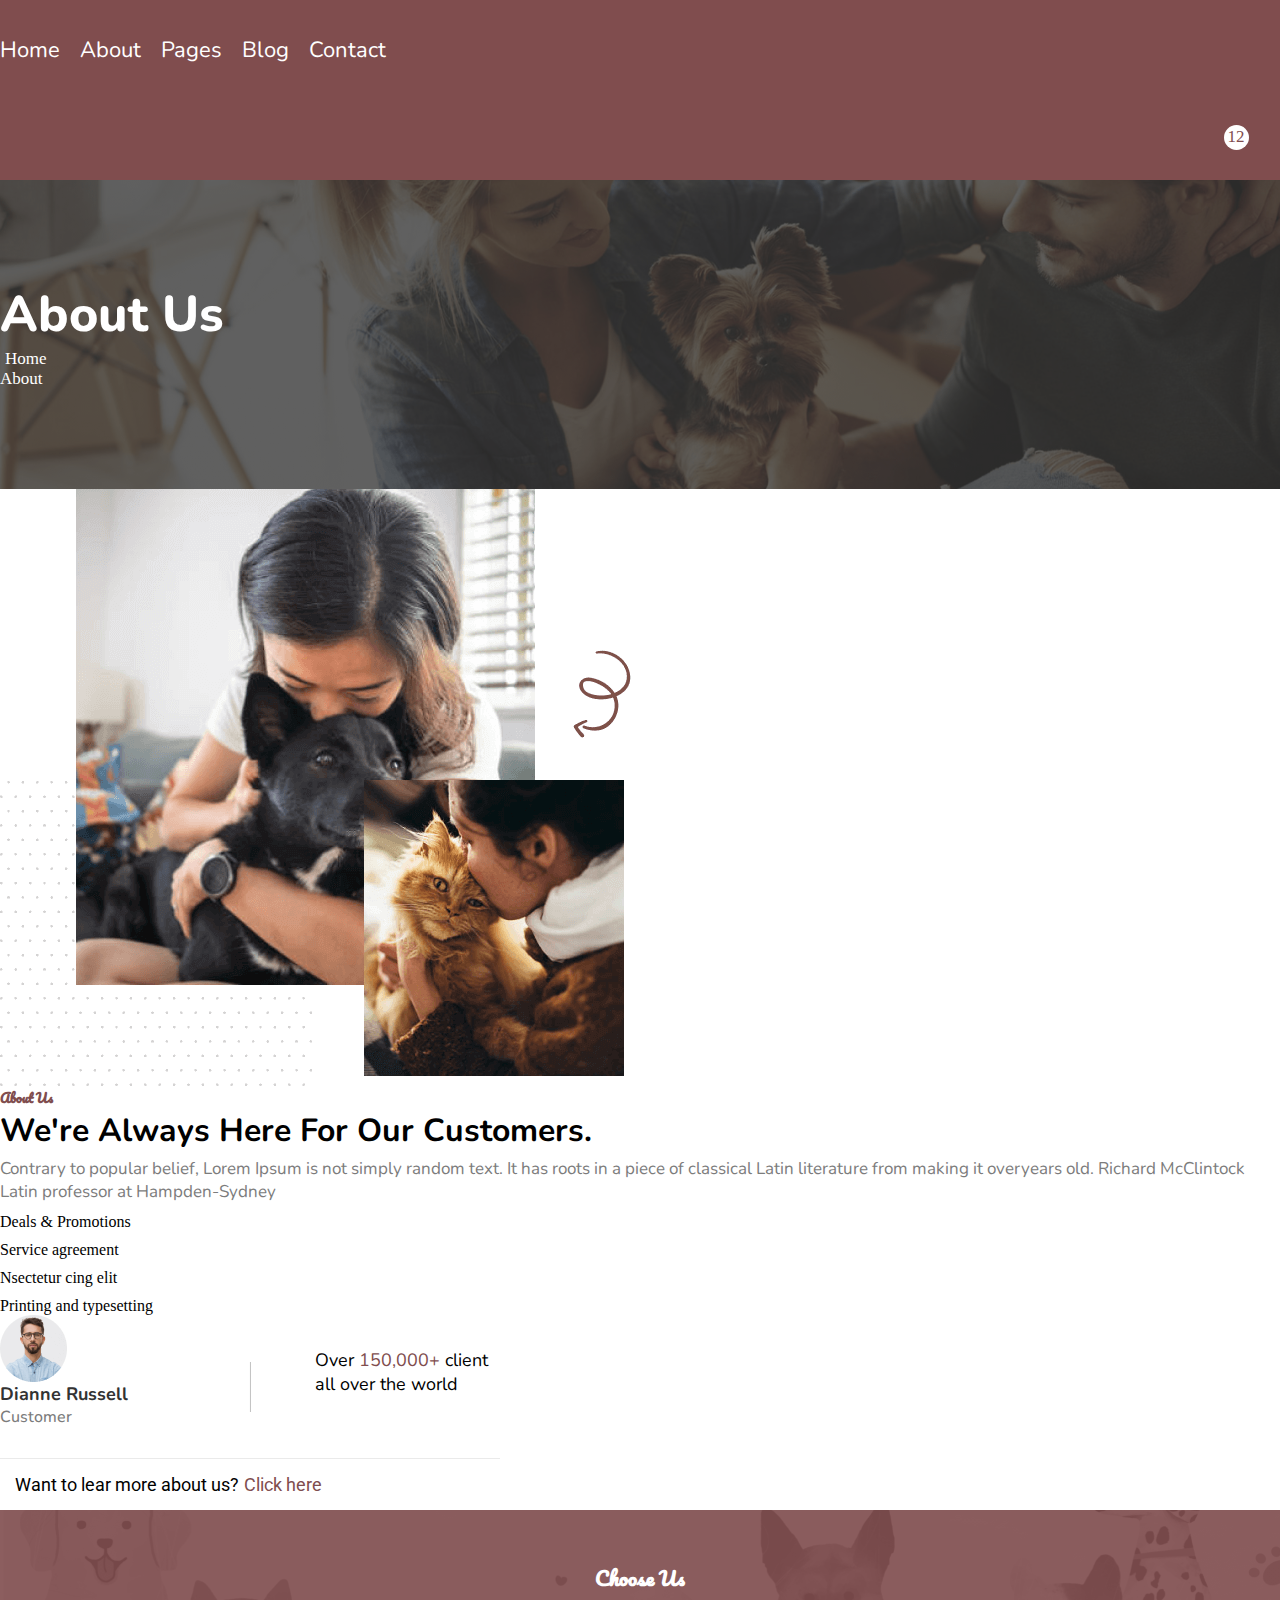
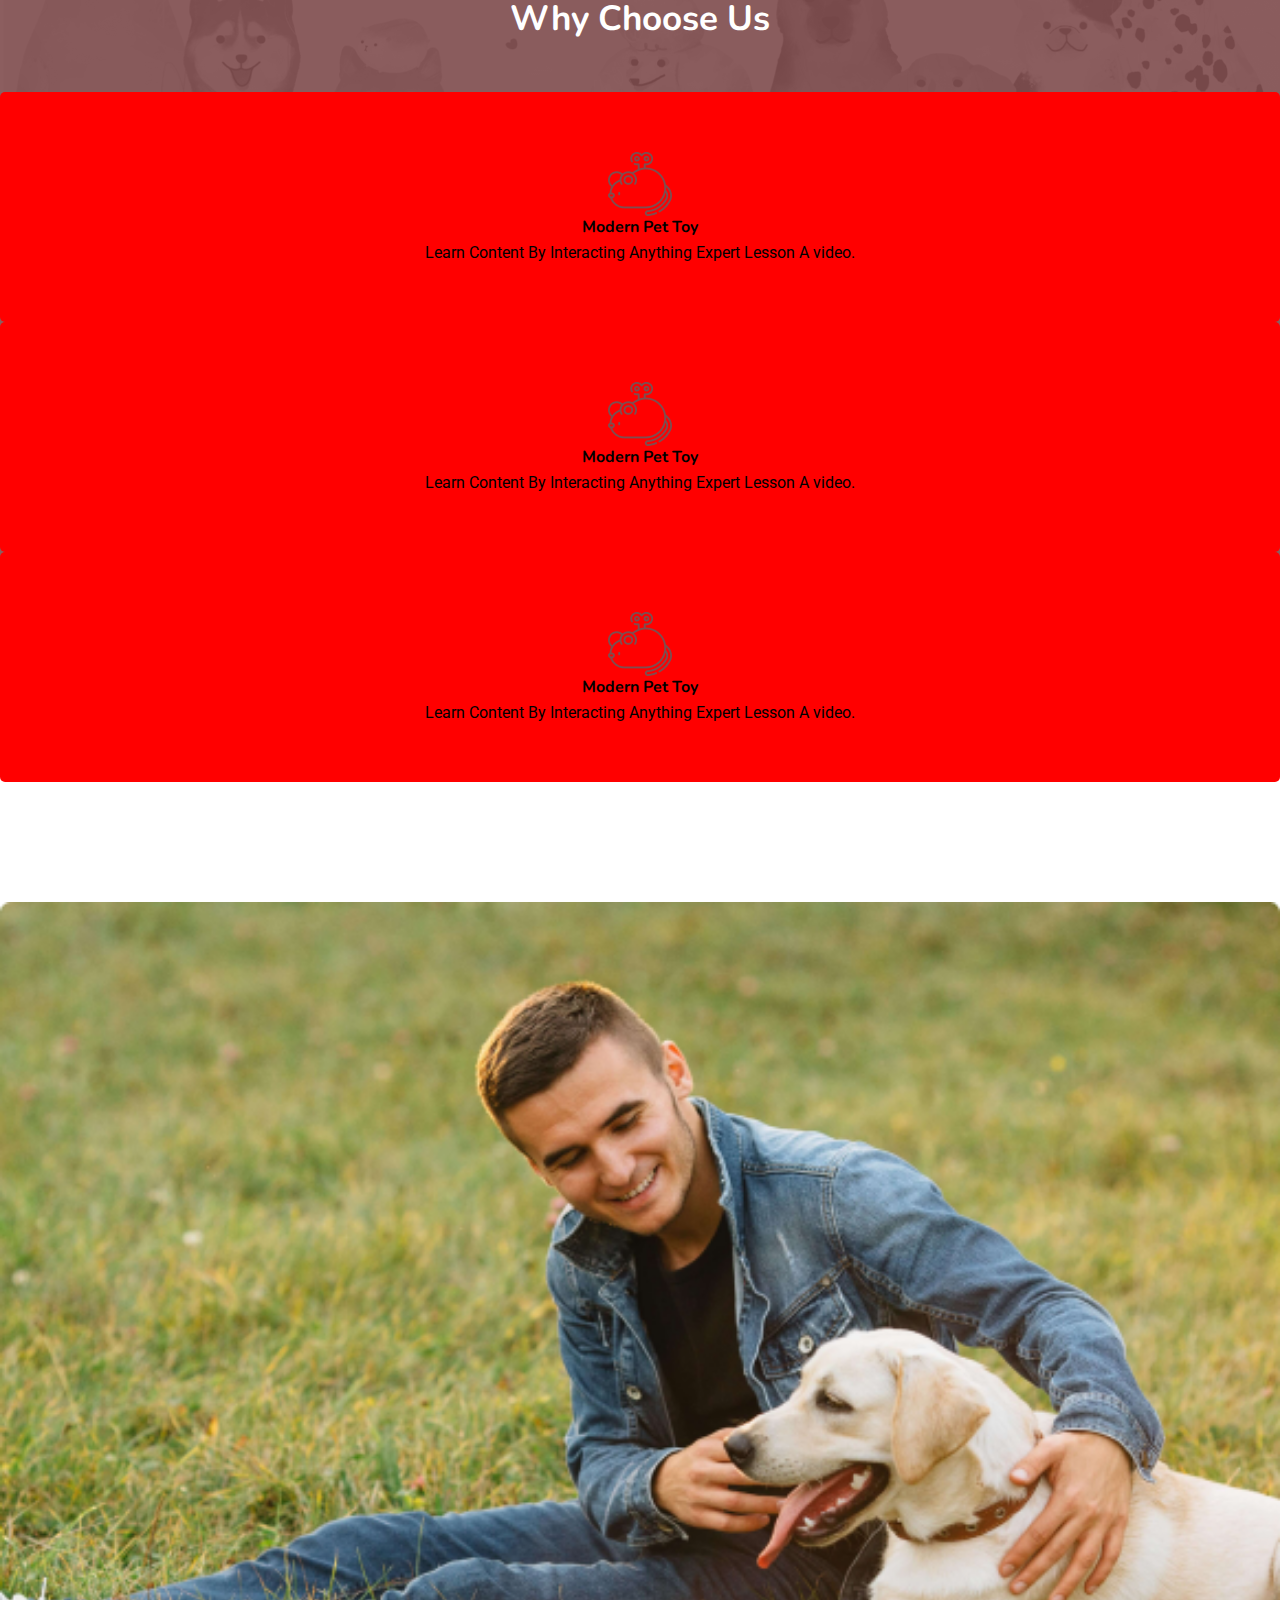
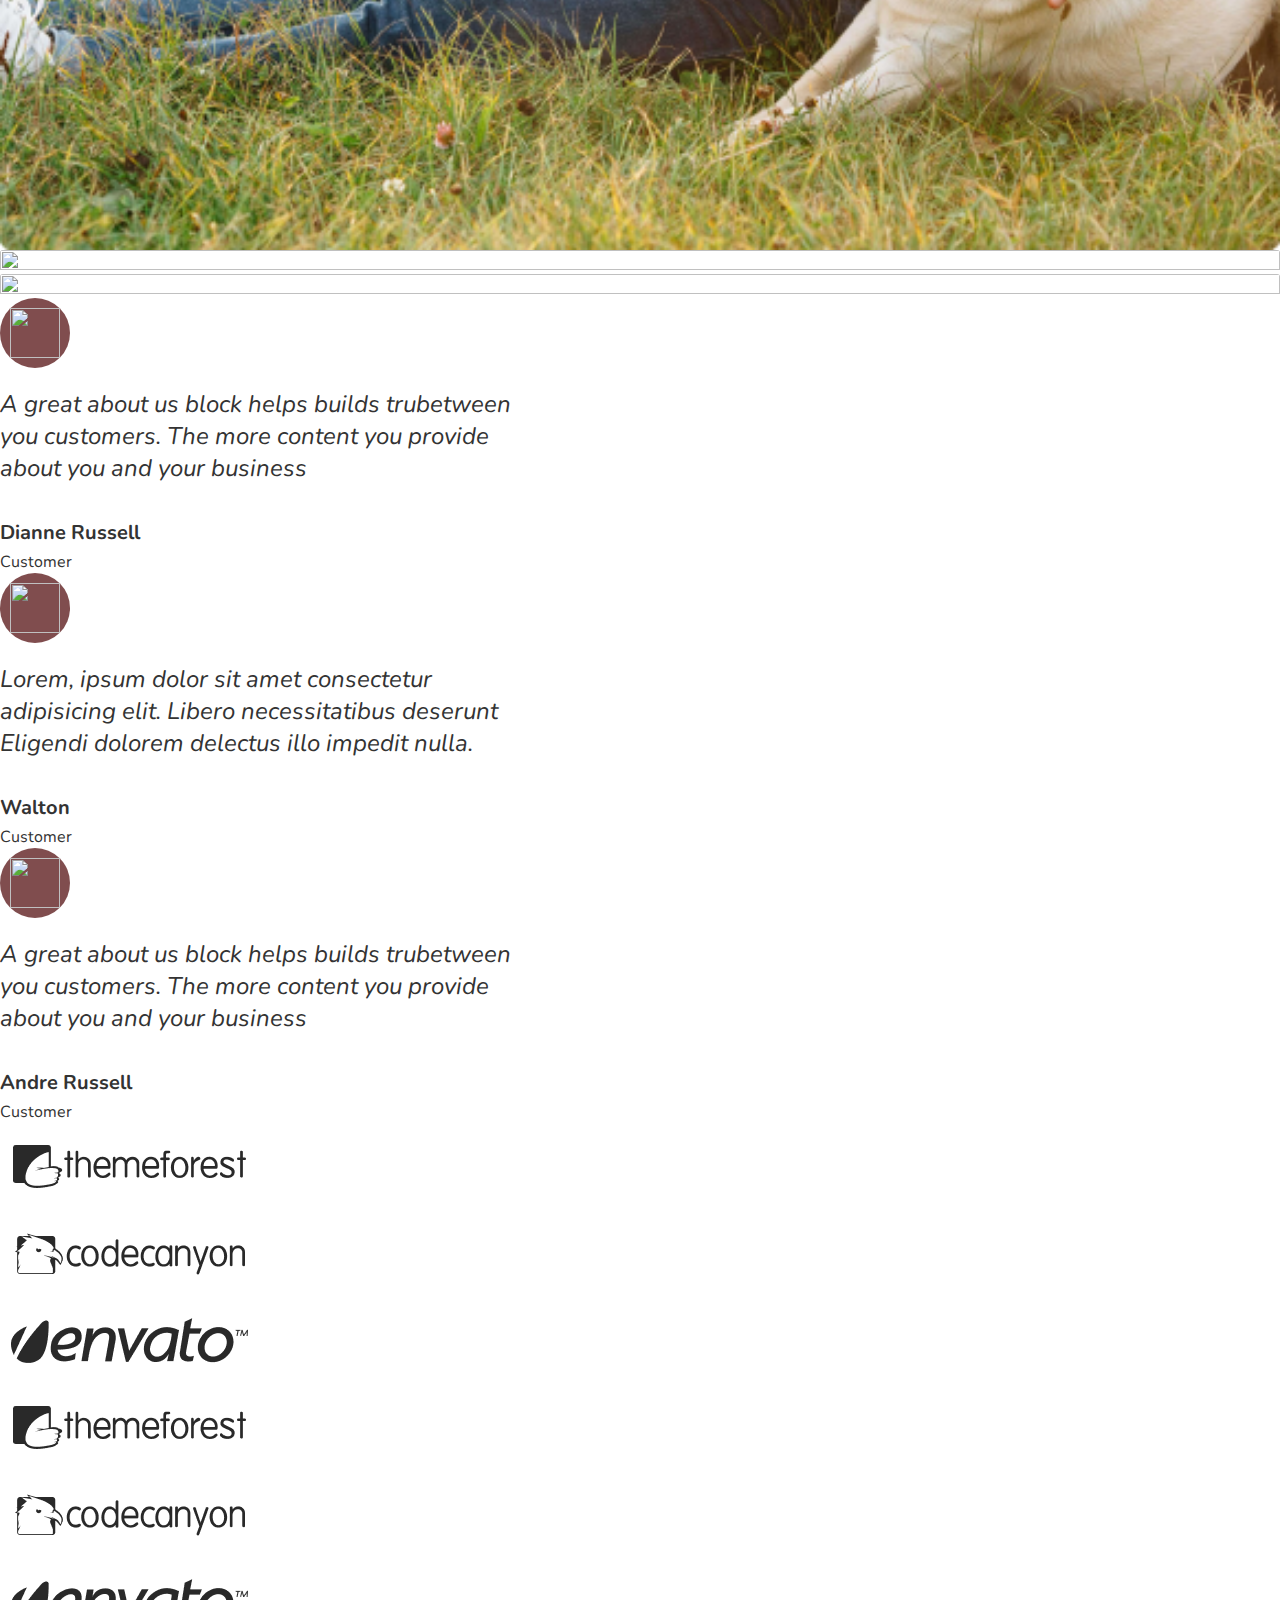
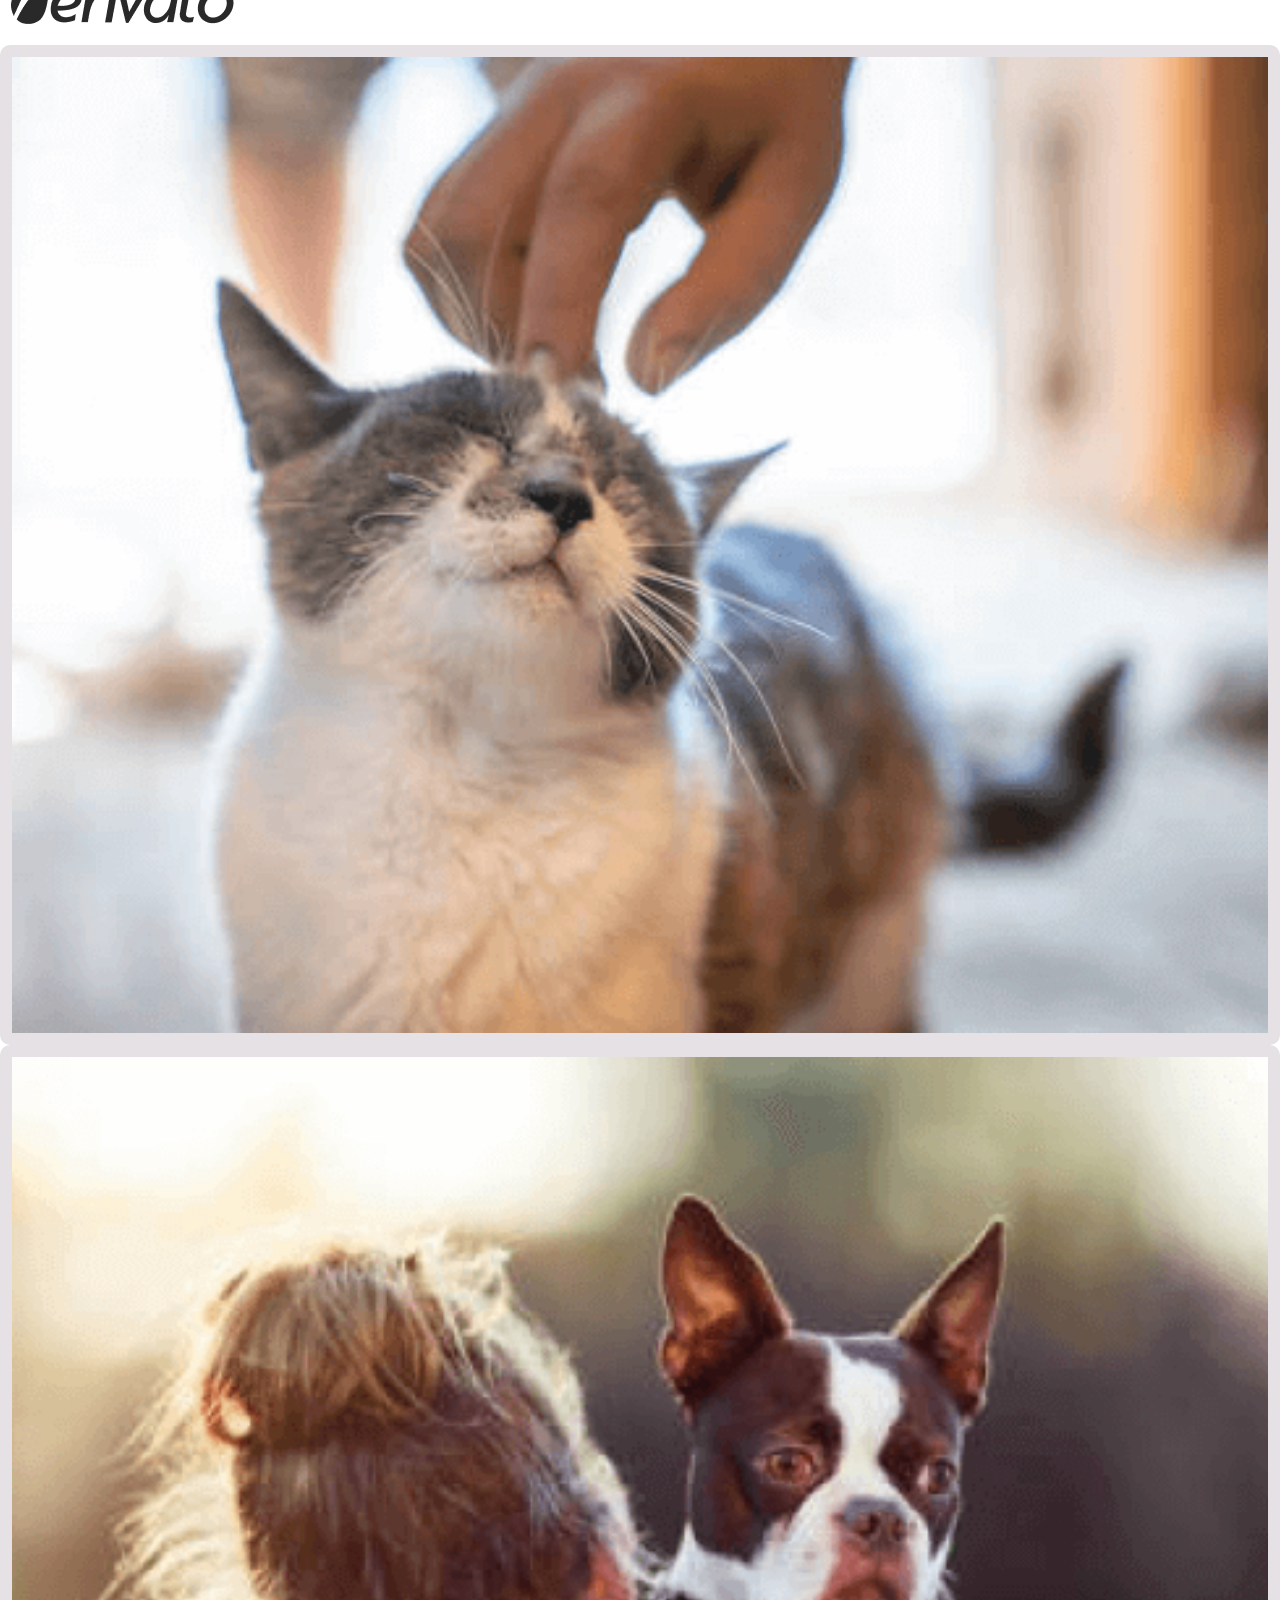
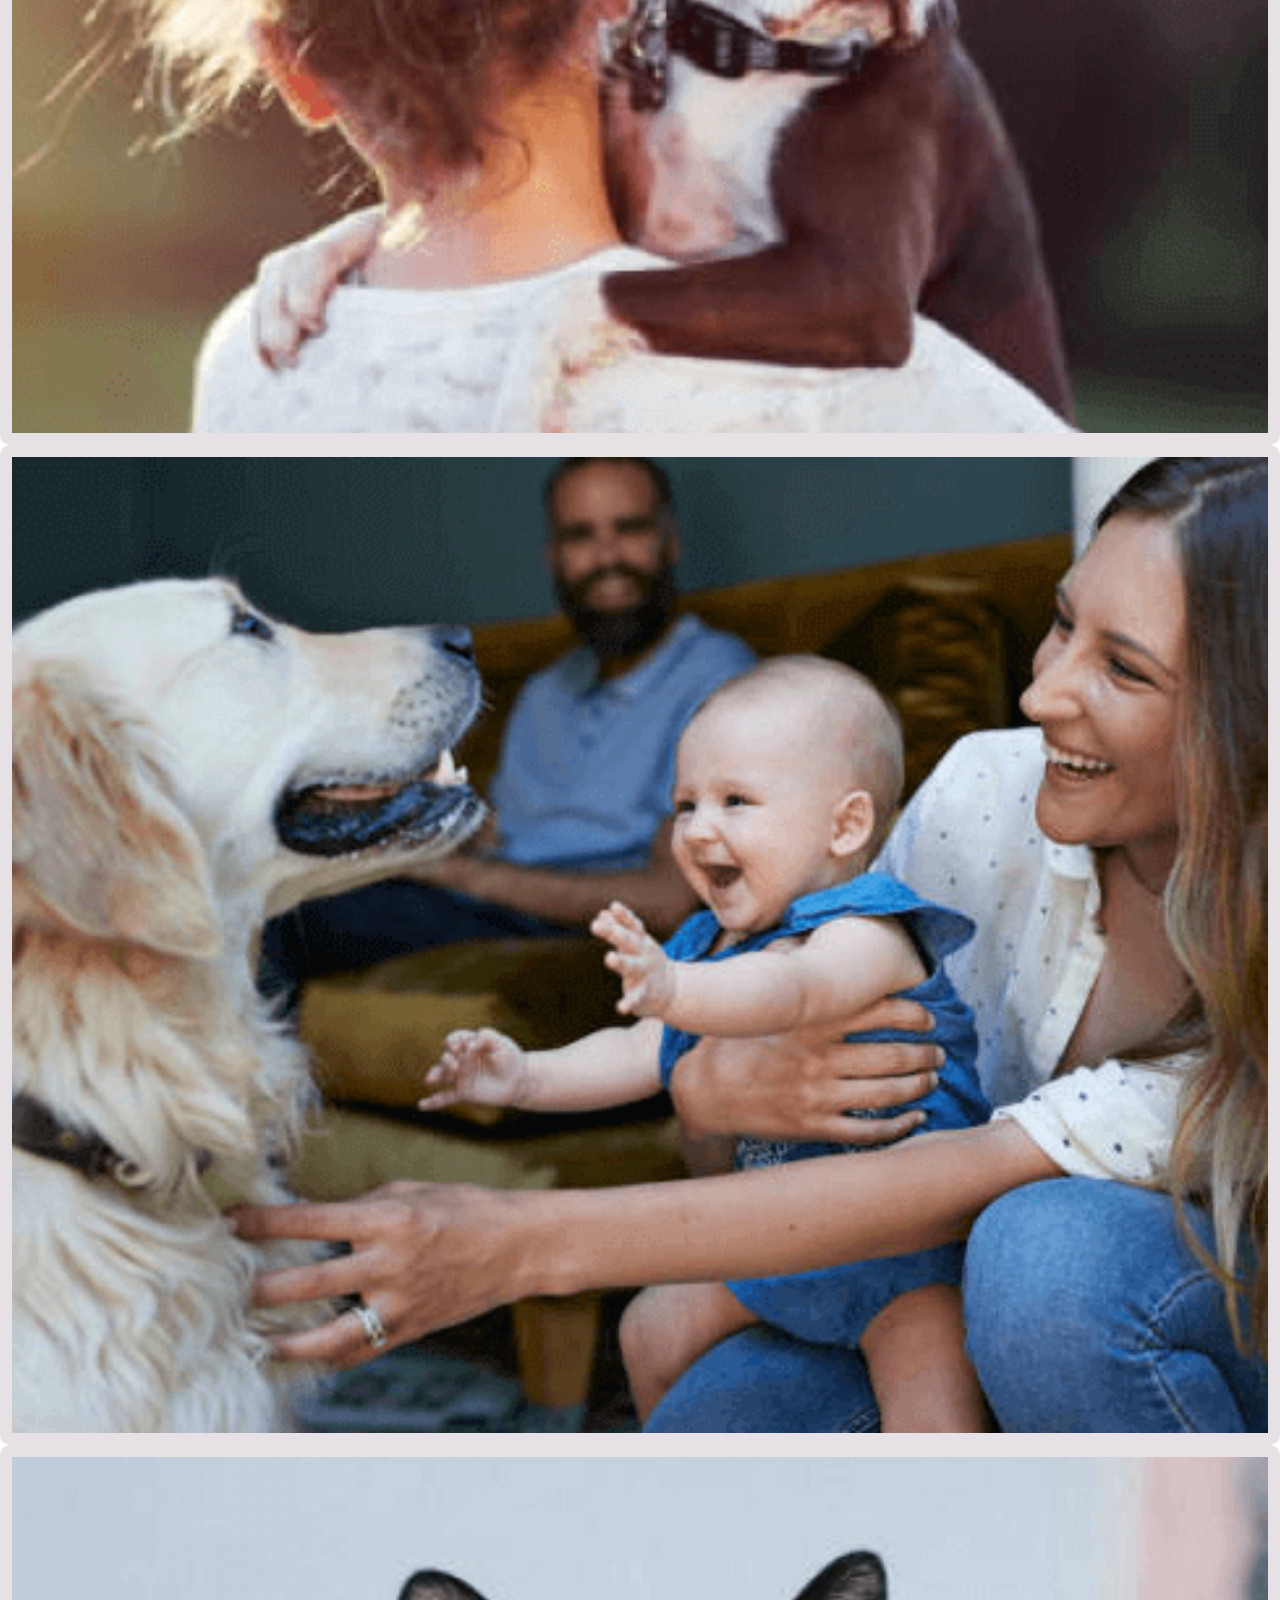
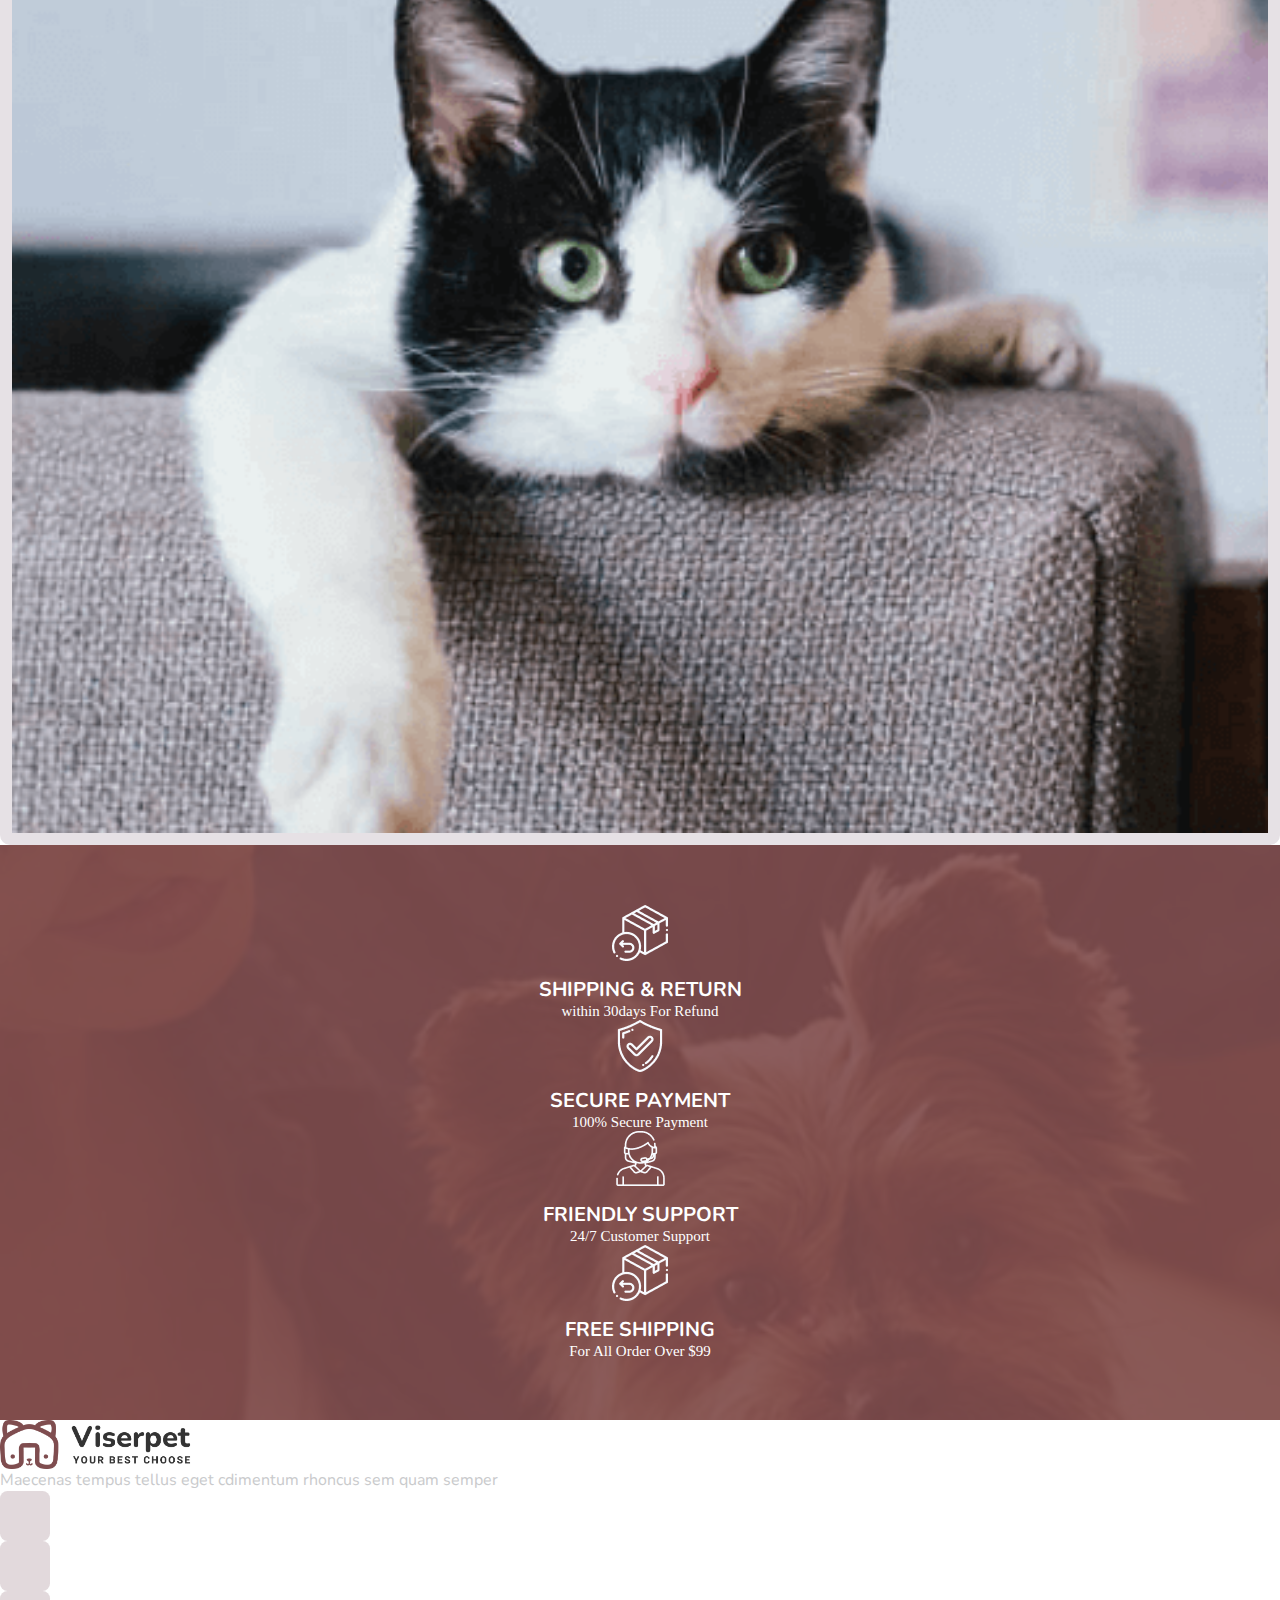
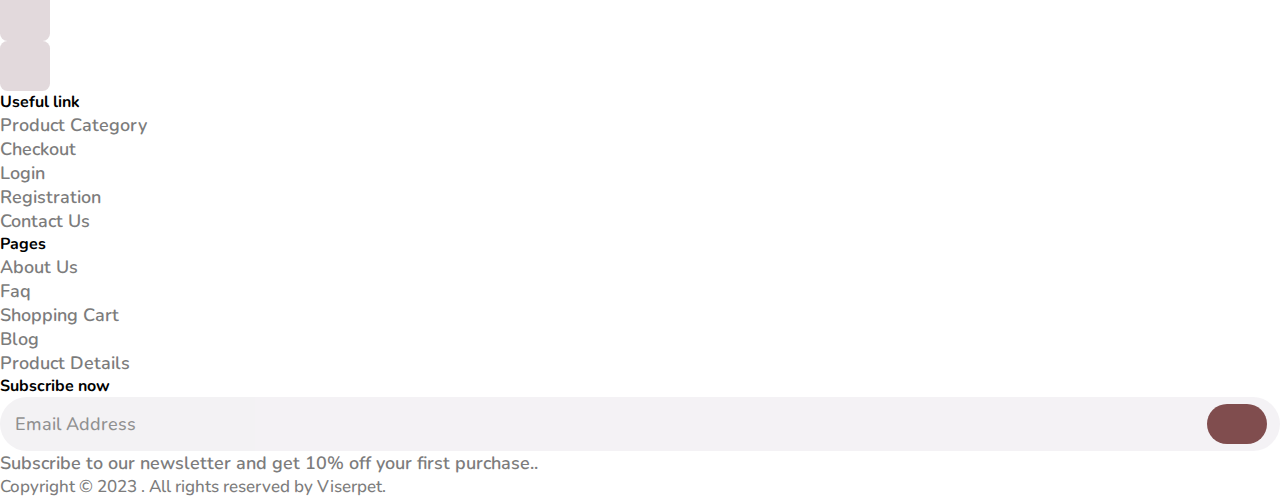
==== commit 78df9d0a: "Shop" ====
--- a/About.html
+++ b/About.html
@@ -11,86 +11,86 @@
     <link href="https://cdn.jsdelivr.net/npm/bootstrap@5.0.2/dist/css/bootstrap.min.css" rel="stylesheet"
         integrity="sha384-EVSTQN3/azprG1Anm3QDgpJLIm9Nao0Yz1ztcQTwFspd3yD65VohhpuuCOmLASjC" crossorigin="anonymous">
     <title>Viserpet Html Template</title>
+    <link rel="shortcut icon" href="assets/Images/logo/favicon.png">
 </head>
 
 <body>
     <!-- Header Start -->
-    <header>
-        <section id="Navigation">
-            <div class="container">
-                <div class="row">
-                    <div class="col-xxl-6 col-xl-6 col-lg-6 col-md-6 col-sm-12 col-12">
-                        <nav id="navbar">
-                            <ul class="navigation">
-                                <li class="navigation-item"><a class="navigation-item-area" href="Index.html">Home</a>
-                                </li>
-                                <li class="navigation-item"><a class="navigation-item-area" href="About.html">About</a>
-                                </li>
-                                <li class="navigation-item"><a class="navigation-item-area  navigationPages"
-                                        href="#">Pages <i class="fa-solid fa-chevron-down"></i></a>
-                                    <ul class="submenu">
-                                        <li class="submenuItem "><a class="submenuItem-area"
-                                                href="#">ProductCategory</a></li>
-                                        <li class="submenuItem "><a class="submenuItem-area" href="#">Checkout</a></li>
-                                        <li class="submenuItem "><a class="submenuItem-area" href="#">Login</a></li>
-                                        <li class="submenuItem "><a class="submenuItem-area" href="#">Registration</a>
-                                        </li>
-                                        <li class="submenuItem "><a class="submenuItem-area" href="#">Contact Us</a>
-                                        </li>
-                                    </ul>
-                                </li>
-                                <li class="navigation-item"><a class="navigation-item-area" href="#">Blog</a></li>
-                                <li class="navigation-item"><a class="navigation-item-area" href="#">Contact</a></li>
-                                <li class="navigation-item"><i
-                                        class="navigation-item-area-icon-serach fa-solid fa-magnifying-glass"></i></li>
-                            </ul>
-                        </nav>
-                    </div>
-                    <div class="col-xxl-6 col-xl-6 col-lg-6 col-md-6 col-sm-12 col-12">
-                        <div class="basketCatrRegister">
-                            <ul>
-                                <li><a href="#"><i class="fa-regular fa-heart"></i></a></li>
-                                <li><a href="#" class="cartCount"><span class="cartCountItem">12</span><i
-                                            class="fa-solid fa-cart-shopping"></i></a></li>
-                                <li><a href="#"><i class="fa-regular fa-user"></i></a></li>
-                            </ul>
-                        </div>
-                    </div>
-                </div>
-            </div>
-        </section>
-        <!-- <section id="MobileNavbar">
-            <div class="container">
-                <div class="row">
-                    <div class="col-xxl-12 col-xl-12 col-lg-12 col-md-12 col-sm-12 col-12">
-                        <div class="menu">
-                            <nav>
-                                <ul>
-                                    <li><a href="#">Главная</a></li>
-                                    <li><a href="#">О нас</a></li>
-                                    <li><a href="#">Услуги</a></li>
-                                    <li><a href="#">Контакты</a></li>
+        <header>
+            <section id="Navigation">
+                <div class="container">
+                    <div class="row">
+                        <div class="col-xxl-6 col-xl-6 col-lg-6 col-md-6 col-sm-12 col-12">
+                            <nav id="navbar">
+                                <ul class="navigation">
+                                    <li class="navigation-item"><a class="navigation-item-area" href="Index.html">Home</a></li>
+                                    <li class="navigation-item"><a class="navigation-item-area" href="About.html">About</a></li>
+                                    <li class="navigation-item"><a class="navigation-item-area  navigationPages"
+                                            href="#">Pages<i class="fa-solid fa-chevron-down"></i></a>
+                                        <ul class="submenu">
+                                            <li class="submenuItem "><a class="submenuItem-area" href="#">ProductCategory</a>
+                                            </li>
+                                            <li class="submenuItem "><a class="submenuItem-area" href="Faq.html">Faq</a></li>
+                                            <li class="submenuItem "><a class="submenuItem-area" href="#">Login</a></li>
+                                            <li class="submenuItem "><a class="submenuItem-area" href="#">Registration</a>
+                                            </li>
+                                            <li class="submenuItem "><a class="submenuItem-area" href="#">Contact Us</a>
+                                            </li>
+                                        </ul>
+                                    </li>
+                                    <li class="navigation-item"><a class="navigation-item-area" href="#">Blog</a></li>
+                                    <li class="navigation-item"><a class="navigation-item-area" href="Contact.html">Contact</a>
+                                    </li>
+                                    <li class="navigation-item"><i
+                                            class="navigation-item-area-icon-serach fa-solid fa-magnifying-glass"></i></li>
                                 </ul>
                             </nav>
                         </div>
-                        <div class="mobilBasketCatrRegister">
-                            <ul>
-                                <li><a href="#"><i class="fa-regular fa-heart"></i></a></li>
-                                <li><a href="#" class="cartCount"><span class="cartCountItem">12</span><i
-                                            class="fa-solid fa-cart-shopping"></i></a></li>
-                                <li><a href="#"><i class="fa-regular fa-user"></i></a></li>
-                            </ul> 
-                            <div class="menuBtn">
-                                <span></span>
-                                <span></span>
-                                <span></span>
-                            </div>
-                        </div>
-                    </div>
-                </div>
-            </div>
-        </section> -->
-    </header>
+                        <div class="col-xxl-6 col-xl-6 col-lg-6 col-md-6 col-sm-12 col-12">
+                            <div class="basketCatrRegister">
+                                <ul>
+                                    <li><a href="#"><i class="fa-regular fa-heart"></i></a></li>
+                                    <li><a href="#" class="cartCount"><span class="cartCountItem">12</span><i
+                                                class="fa-solid fa-cart-shopping"></i></a></li>
+                                    <li><a href="#"><i class="fa-regular fa-user"></i></a></li>
+                                </ul>
+                            </div>
+                        </div>
+                    </div>
+                </div>
+            </section>
+            <!-- <section id="MobileNavbar">
+                    <div class="container">
+                        <div class="row">
+                            <div class="col-xxl-12 col-xl-12 col-lg-12 col-md-12 col-sm-12 col-12">
+                                <div class="menu">
+                                    <nav>
+                                        <ul>
+                                            <li><a href="#">Главная</a></li>
+                                            <li><a href="#">О нас</a></li>
+                                            <li><a href="#">Услуги</a></li>
+                                            <li><a href="#">Контакты</a></li>
+                                        </ul>
+                                    </nav>
+                                </div>
+                                <div class="mobilBasketCatrRegister">
+                                    <ul>
+                                        <li><a href="#"><i class="fa-regular fa-heart"></i></a></li>
+                                        <li><a href="#" class="cartCount"><span class="cartCountItem">12</span><i
+                                                    class="fa-solid fa-cart-shopping"></i></a></li>
+                                        <li><a href="#"><i class="fa-regular fa-user"></i></a></li>
+                                    </ul> 
+                                    <div class="menuBtn">
+                                        <span></span>
+                                        <span></span>
+                                        <span></span>
+                                    </div>
+                                </div>
+                            </div>
+                        </div>
+                    </div>
+                </section> -->
+        </header>
     <!-- Header End -->
 
     <!-- Main Start -->
@@ -103,8 +103,8 @@
                     <h1 class="breadcrumbContentArea">About Us</h1>
                     <nav aria-label="breadcrumb">
                         <ol class="breadcrumb">
-                            <li class="breadcrumb-item"><a href="Index.html">Home</a></li>
-                            <li class="breadcrumb-item active" aria-current="page">Library</li>
+                            <li class="breadcrumb-item"><a href="Index.html"><i class="fa-solid fa-house"></i>Home</a></li>
+                            <li class="breadcrumb-item active" aria-current="page">About</li>
                         </ol>
                     </nav>
                 </div>
--- a/assets/style/style.css
+++ b/assets/style/style.css
@@ -6,6 +6,7 @@
   margin: 0;
   padding: 0;
 }
+
 :root {
   --header-font: "Nunito", sans-serif;
   --title-font: "Pacifico", "cursive";
@@ -60,6 +61,7 @@
   max-height: 0;
   transition: max-height 0.3s;
   background-color: white;
+  z-index: 999;
 }
 .submenuItem-area {
   font-size: 17px;
@@ -106,8 +108,8 @@
   height: 25px;
   width: 25px;
   border-radius: 50%;
-  left: 41.5px;
-  bottom: 14.5px;
+  left: 43.5px;
+  top: 19.5px;
   display: flex;
   justify-content: center;
   align-items: center;
@@ -352,23 +354,19 @@
 .testimonial-section {
   padding-top: 60px;
 }
-
 .testimonial-thumb {
   border-radius: 3px;
   overflow: hidden;
   height: 100%;
 }
-
 .testimonial-thumb img {
   width: 100%;
   height: 100%;
   object-fit: cover;
 }
-
 .testimonials-thumb-slider {
   height: 100%;
 }
-
 @media screen and (max-width: 1199px) {
   .testimonial-slider {
     margin-top: 20px;
@@ -393,13 +391,11 @@
     height: 40px;
   }
 }
-
 .testimonial-slider__icon img {
   width: 100%;
   height: 100%;
   object-fit: cover;
 }
-
 .testimonial-slider__desc {
   font-size: 24px;
   font-style: italic;
@@ -409,7 +405,6 @@
   max-width: 550px;
   margin-bottom: 35px;
 }
-
 @media screen and (max-width: 767px) {
   .testimonial-slider__desc {
     margin-bottom: 20px;
@@ -427,7 +422,6 @@
     height: 50px;
   }
 }
-
 @media screen and (max-width: 575px) {
   .testimonial-slider__desc {
     font-size: 18px;
@@ -440,7 +434,6 @@
     text-align: center !;
   }
 }
-
 .testimonial-slider__name {
   font-size: 20px;
   font-weight: 700;
@@ -448,24 +441,20 @@
   color: hsl(var(--black));
   margin-bottom: 5px;
 }
-
 .testimonial-slider__designation {
   font-size: 16px;
   font-family: var(--header-font);
   font-weight: 400;
   color: hsl(var(--black));
 }
-
 .testimonial-slick-slider .slick-dots {
   text-align: left;
   margin-left: 5px;
   margin-top: 30px;
 }
-
 .slick-dots li {
   display: inline-block;
 }
-
 .slick-dots li button {
   background-color: #8158594f;
   width: 20px;
@@ -476,13 +465,11 @@
   text-indent: -9999px;
   transition: all 0.3s linear;
 }
-
 .slick-dots li.slick-active button {
   width: 20px;
   height: 10px;
   background-color: #804d4e;
 }
-
 .testimonial-three-slick-slider .slick-arrow {
   color: hsl(var(--black) / 0.6);
   background-color: transparent;
@@ -497,12 +484,10 @@
   transition: 0.2s linear;
   position: absolute;
 }
-
 .testimonial-three-slick-slider .slick-arrow:hover {
   background-color: #804d4e;
   color: white;
 }
-
 @media screen and (max-width: 991px) {
   .testimonial-three-slick-slider .slick-arrow {
     width: 35px;
@@ -515,13 +500,11 @@
     margin-top: 20px;
   }
 }
-
 .testimonial-three-slick-slider .slick-next {
   top: 50% !important;
   right: 0 !important;
   transform: translate(-50%, -50%);
 }
-
 .testimonial-three-slick-slider .slick-prev {
   left: 0;
   top: 50%;
@@ -589,7 +572,6 @@
   }
 }
 /*=============Blog End==============*/
-
 /*========Feature start===========*/
 .feature {
   background-image: url(../Images/home-pages-img/feature-img.png);
@@ -632,11 +614,8 @@
   font-weight: var(--header-font);
   font-weight: 500;
 }
-
 /*========Feature End===========*/
-
 /*==============Main End=================*/
-
 /*=================Footer Star==================*/
 .footerImage {
   width: 250px;
@@ -720,8 +699,8 @@
   background-image: url(/assets/Images/About/breadcumb-img.png);
   height: 100%;
   width: 100%;
-  padding-top: 200px;
-  padding-bottom: 200px;
+  padding-top: 100px;
+  padding-bottom: 100px;
   background-size: cover;
   background-repeat: no-repeat;
   background-position: center center;
@@ -746,8 +725,18 @@
   font-size: 50px;
 }
 .breadcrumbContentItem nav ol li,
-li a {
-  font-size: 22px;
+li a,
+li i {
+  color: white;
+  font-size: 17px;
+  display: flex;
+  align-items: center;
+}
+.breadcrumbContentItem nav ol li i {
+  margin-right: 5px;
+}
+.breadcrumbContentItemArea {
+  padding-top: 50px;
 }
 .aboutTitle h5 {
   font-family: var(--title-font);
@@ -854,6 +843,7 @@
 .chooseSectionItem {
   text-align: center;
   margin-bottom: 50px;
+  padding-top: 50px;
 }
 .chooseSectionItem h5 {
   color: white;
@@ -895,3 +885,418 @@
   width: 100%;
   height: 100%;
 }
+/*==========About End============*/
+
+/*==========Contact Box Start===========*/
+.contactBoxContent {
+  box-shadow: 0px 2px 6px hsl(var(--black) / 0.5);
+  padding: 20px 20px;
+  border-radius: 5px;
+  background-color: white;
+}
+.contactBoxContent img {
+  margin-bottom: 15px;
+}
+.contactBoxContent h5 {
+  font-family: var(--header-font);
+  font-weight: 600;
+}
+.contactBoxContent p {
+  color: #7c7c7c;
+  font-weight: 500;
+  font-family: var(--body-font);
+}
+/*==========Contact Box End===========*/
+
+/*==========Contact Start===========*/
+
+.contactBg {
+  background-image: url(/assets/Images/Contact/backgraundContact.png);
+  background-size: cover;
+  background-repeat: no-repeat;
+  background-position: center center;
+  width: 100%;
+  height: 100%;
+}
+.contactContent {
+  padding-top: 200px;
+}
+.contactForm {
+  background-color: rgb(255, 255, 255);
+  padding: 80px 65px;
+  border-radius: 20px;
+  position: relative;
+  margin-bottom: -150px;
+}
+.contactOneImg {
+  position: absolute;
+  top: -150px;
+  left: 40px;
+  z-index: 1;
+}
+.contactSecondImg {
+  position: absolute;
+  top: -160px;
+  right: 50px;
+  z-index: 1;
+}
+.contactContentItem {
+  text-align: center;
+  font-size: 25px;
+  font-family: var(--header-font);
+  font-weight: 800;
+}
+.contactItem label {
+  font-size: 18px;
+  color: black;
+  font-family: var(--header-font);
+}
+.contactItem input {
+  padding: 15px 20px;
+  border-radius: 15px;
+  border: 1px solid hsl(var(--black) / 0.09);
+}
+.contactItem textarea {
+  padding: 15px 20px;
+  border-radius: 15px;
+  border: 1px solid hsl(var(--black) / 0.09);
+}
+.contactBtn {
+  padding: 15px 20px;
+  border-radius: 50px;
+  background-color: #804d4e;
+  color: white;
+  border: transparent;
+}
+.contactBtn:hover,
+.contactBtn:focus {
+  background-color: transparent;
+  border: 1px solid #804d4e;
+  color: #804d4e;
+}
+.contactMap {
+  display: flex;
+  margin-top: 35px;
+  padding-top: 200px;
+}
+.cotactMapSize {
+  width: 100%;
+  height: 100%;
+  min-height: 600px;
+  margin-bottom: -10px;
+  filter: grayscale(0.6);
+}
+/*==========Contact End===========*/
+
+/*==========Error Page Start============*/
+.errorContent {
+  padding-top: 200px;
+  margin-left: auto;
+  margin-right: auto;
+}
+.errorContent h1 {
+  font-weight: 600;
+  font-size: 150px;
+  font-family: Arial, Helvetica, sans-serif;
+  color: #444444 !important;
+  margin: 0 !important;
+}
+.errorContent h4 {
+  font-size: 40px;
+  font-family: "Roboto";
+  font-weight: 800;
+}
+.errorContent h6 {
+  color: #7c7c7c !important;
+  font-family: var(--header-font);
+}
+/*===========Error Page End============*/
+/*===========Faq Start==========*/
+.support {
+  background-image: url(/assets/Images/Faq/support01.jpg);
+  background-position: center center;
+  background-repeat: no-repeat;
+  background-size: cover;
+  width: 100%;
+  height: 100%;
+  padding-top: 120px;
+  padding-bottom: 120px;
+}
+.supportContent h2 {
+  color: white;
+  font-family: var(--header-font);
+  font-weight: 700;
+  margin-top: 15px;
+}
+.supportContent h6 {
+  max-width: 750px;
+  margin-left: auto;
+  margin-right: auto;
+  color: white;
+  font-size: 18px;
+  font-family: var(--header-font);
+  font-weight: 400;
+}
+.supportContent h4 {
+  font-family: var(--title-font);
+  font-weight: 500;
+  color: white !important;
+}
+.supportContent button {
+  padding: 14px 20px;
+  border-radius: 50px;
+  background-color: white;
+  color: #804d4e;
+  font-size: 16px;
+  font-weight: 600;
+  text-transform: uppercase;
+  border: 1px solid #804d4e;
+  margin-top: 40px;
+}
+.accordion-item {
+  border-right: 0;
+  border-left: 0;
+  border-bottom: 0 !important;
+  border-radius: 0;
+  margin-bottom: 30px;
+}
+.accordion-flush .accordion-item .accordion-button {
+  border-radius: 0;
+}
+.accordion-item:first-of-type .accordion-button {
+  border-top-left-radius: calc(0.25rem - 1px);
+  border-top-right-radius: calc(0.25rem - 1px);
+}
+.accordion-button {
+  font-size: 19px !important;
+  font-family: var(--header-font) !important;
+  font-weight: 700;
+}
+button:focus:not(:focus-visible) {
+  outline: 0;
+}
+.accordion-body {
+  padding: 0 20px !important;
+}
+.accordion-body .text {
+  max-width: 60%;
+  color: #7c7c7c;
+  font-family: var(--body-font);
+  font-size: 16px;
+  margin: 0;
+  font-weight: 400;
+  word-break: break-word;
+}
+.accordion-button:focus {
+  z-index: 3;
+  /* border-color: none !important; */
+  box-shadow: none !important;
+}
+.accordion-button:hover {
+  z-index: 2;
+}
+.accordion-button:not(.collapsed) {
+  color: #000000 !important;
+  background-color: #ffffff !important;
+  box-shadow: none;
+}
+.accordion-button:not(.collapsed)::after {
+  background-image: url(/assets/Images/Faq/pngwing.com.png) !important;
+  transform: rotate(-180deg) !important;
+}
+.faqSection li a {
+  margin-right: 10px;
+  background-color: #804d4e;
+  padding: 10px 25px;
+  border-radius: 30px;
+  font-size: 18px;
+  color: white;
+  border: 1px solid #804d4e;
+  transition: 0.3s linear;
+}
+.disable {
+  background-color: transparent !important;
+  color: #000000 !important;
+  border: 1px solid hsl(var(--black) / 0.08) !important;
+}
+.disable:hover {
+  color: #804d4e !important;
+}
+.faqCategoryContent text {
+  max-width: 60%;
+  color: #7c7c7c;
+  font-family: var(--body-font);
+  font-size: 16px;
+  margin: 0;
+  font-weight: 400;
+  word-break: break-word;
+}
+/*===========Faq End==========*/
+
+/*===========Shop Start==========*/
+
+.aside_category h6 {
+  font-size: 18px;
+  font-weight: 600;
+  margin-bottom: 30px;
+  position: relative;
+  padding-bottom: 15px;
+}
+.aside_category h6::before {
+  position: absolute;
+  content: "";
+  bottom: 0;
+  left: 0;
+  width: 40px;
+  height: 2px;
+  background-color: #804d4e;
+}
+.aside_category ul li {
+  padding-top: 15px !important;
+  font-size: 14px;
+}
+.aside_category ul li span {
+  margin-left: 10px;
+  font-size: 14px;
+  font-family: var(--header-font);
+  color: #804d4e;
+}
+.left_aside {
+  padding: 50px;
+  background-color: rgb(251, 235, 235);
+  border-radius: 5px;
+}
+.sideBarItem {
+  padding-bottom: 55px;
+}
+.sideBarForm {
+  display: flex;
+  flex-wrap: wrap;
+  margin-bottom: 10px;
+  min-height: 1.5rem;
+}
+.sideBarForm label {
+  width: calc(100% - 13px);
+  padding-left: 15px;
+  font-size: 14px;
+  color: hsl(var(--black) / 0.9);
+  font-family: var(--body-font);
+  font-weight: 400;
+}
+.sideBarItemBtn{
+  margin-top: 20px;
+}
+.filterPrice h6{
+ font-size: 18px;
+  font-weight: 600;
+  margin-bottom: 30px;
+  position: relative;
+  padding-bottom: 15px;
+}
+.filterPrice h6::before{
+  position: absolute;
+  content: "";
+  bottom: 0;
+  left: 0;
+  width: 40px;
+  height: 2px;
+  background-color: #804d4e;
+}
+.productCardShop {
+  transition: 0.2s;
+  border-radius: 10px;
+  border: 1px solid hsl(var(--black) / 0.09);
+  box-shadow: -20px 10px rgba(0, 69, 172, 0.01);
+  cursor: pointer;
+}
+.productCardShop img {
+  width: 100%;
+  height: 200px;
+  object-fit: cover;
+  transition: 0.3s linear;
+}
+img {
+  max-width: 100%;
+  vertical-align: middle;
+}
+.productCardShopItem {
+  padding: 15px 0 0 0;
+  cursor: pointer;
+  position: relative;
+}
+.productCardShopItem a {
+  display: inline-block;
+  transition: 0.2s linear;
+  text-decoration: none;
+  color: hsl(var(--body-color));
+}
+.productIconShop i {
+  visibility: hidden;
+  opacity: 0;
+  position: absolute;
+  right: 25px;
+  bottom: 0px;
+  font-size: 25px;
+  transition: 0.3s;
+  color: rgba(0, 0, 0, 0.537);
+}
+.productCardShop:hover .productIconShop i,
+.productCardShop:hover img {
+  visibility: visible;
+  opacity: 1;
+  transition: 0.3s;
+  transform: scale(1.2);
+  cursor: pointer;
+}
+.prodictClearanceShop {
+  position: absolute;
+  top: 10px;
+  right: 15px;
+  background-color: #804d4e;
+  border-radius: 30px;
+}
+.prodictClearanceShopItem {
+  font-size: 14px !important;
+  font-family: var(--header-font);
+  font-weight: 600;
+  padding: 3px 10px;
+  line-height: 1;
+  text-align: center;
+}
+.productItemContentShop {
+  padding: 15px 10px 30px 10px;
+}
+.productItemContentShop_item {
+  color: black;
+  font-size: 23px;
+  font-weight: 600;
+  font-family: var(--header-font);
+}
+.starIconShop {
+  color: #804d4e;
+  font-size: 19px;
+}
+.productPrice s {
+  color: #969696;
+  font-weight: 400;
+  font-size: 14px;
+}
+.productPrice {
+  font-size: 18px;
+  font-family: var(--header-font);
+  font-weight: 600;
+}
+.btnProduct {
+  background-color: #804d4e;
+  color: white;
+  padding: 8px 20px;
+  border-radius: 50px;
+  font-size: 17px;
+  font-family: var(--header-font);
+}
+.btnProduct:hover {
+  color: #804d4e;
+  background-color: white;
+  border: #804d4e 1px solid;
+}
+/*===========Shop End==========*/
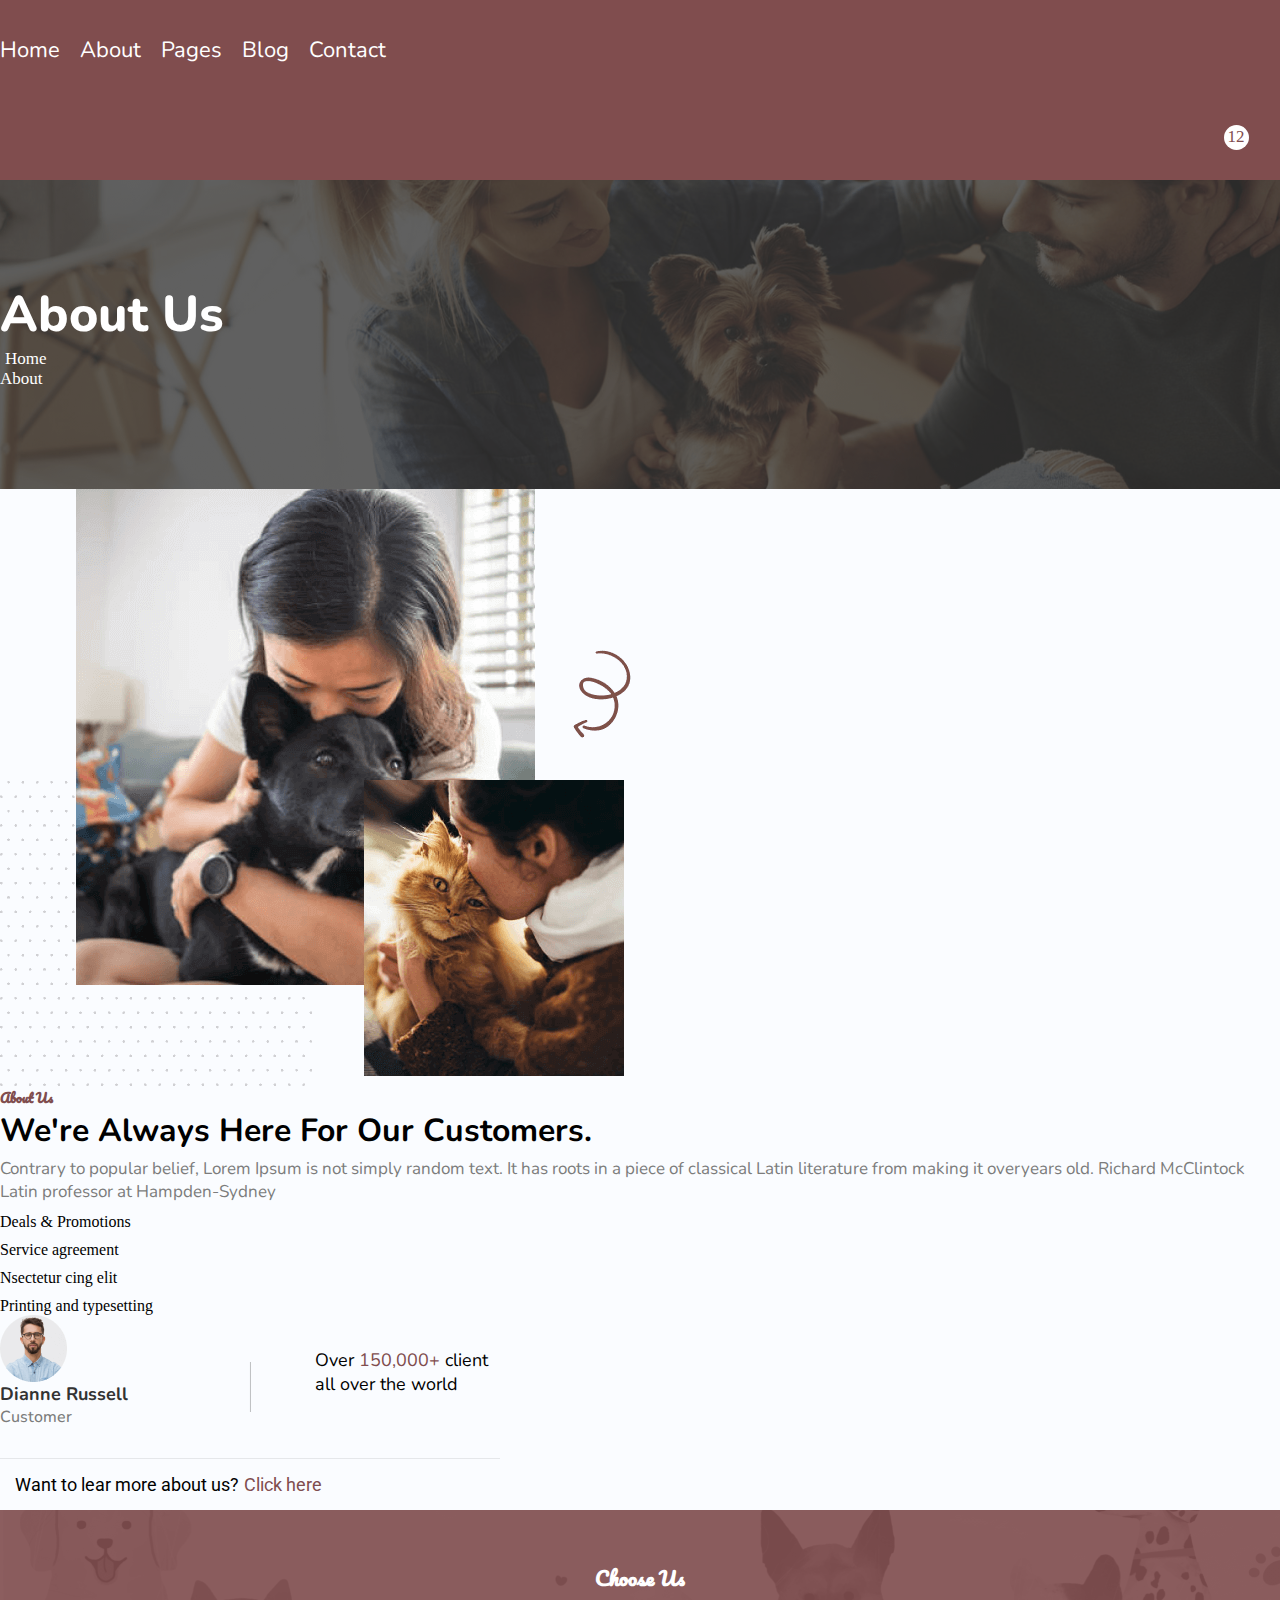
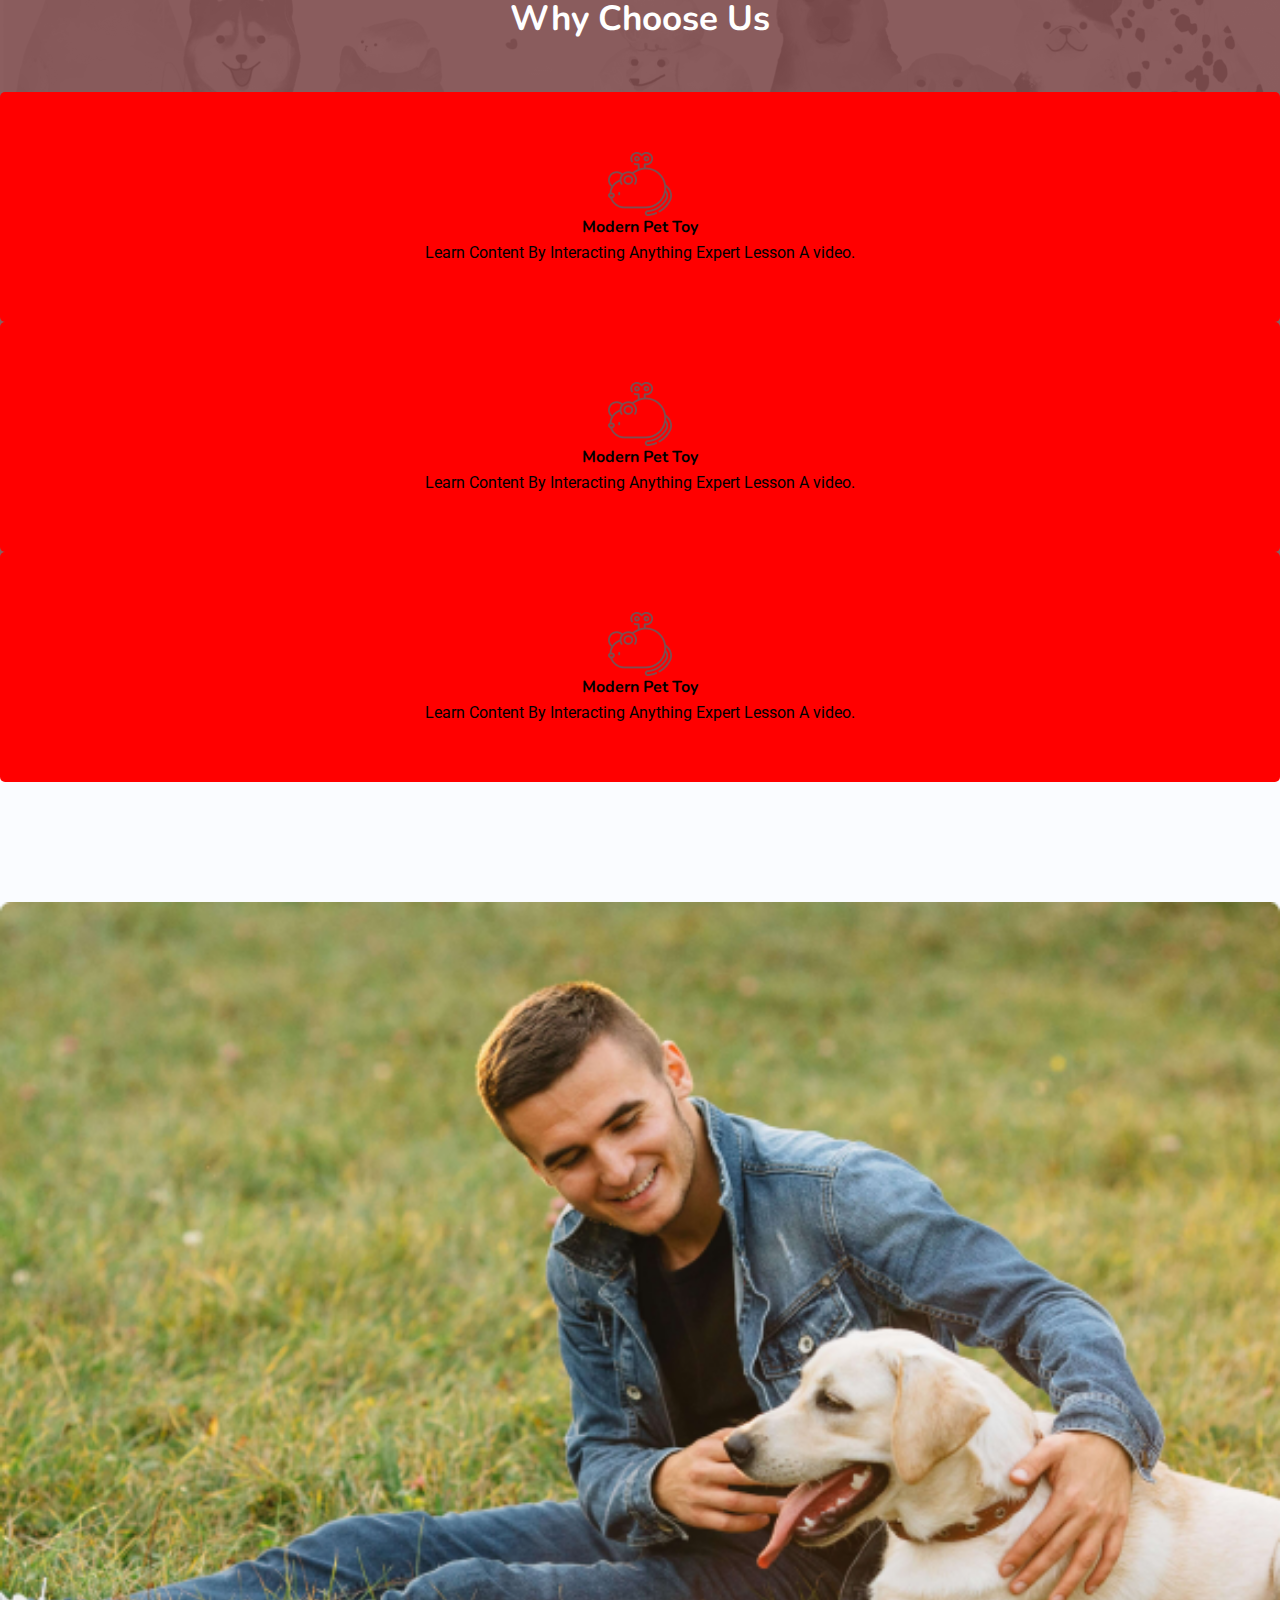
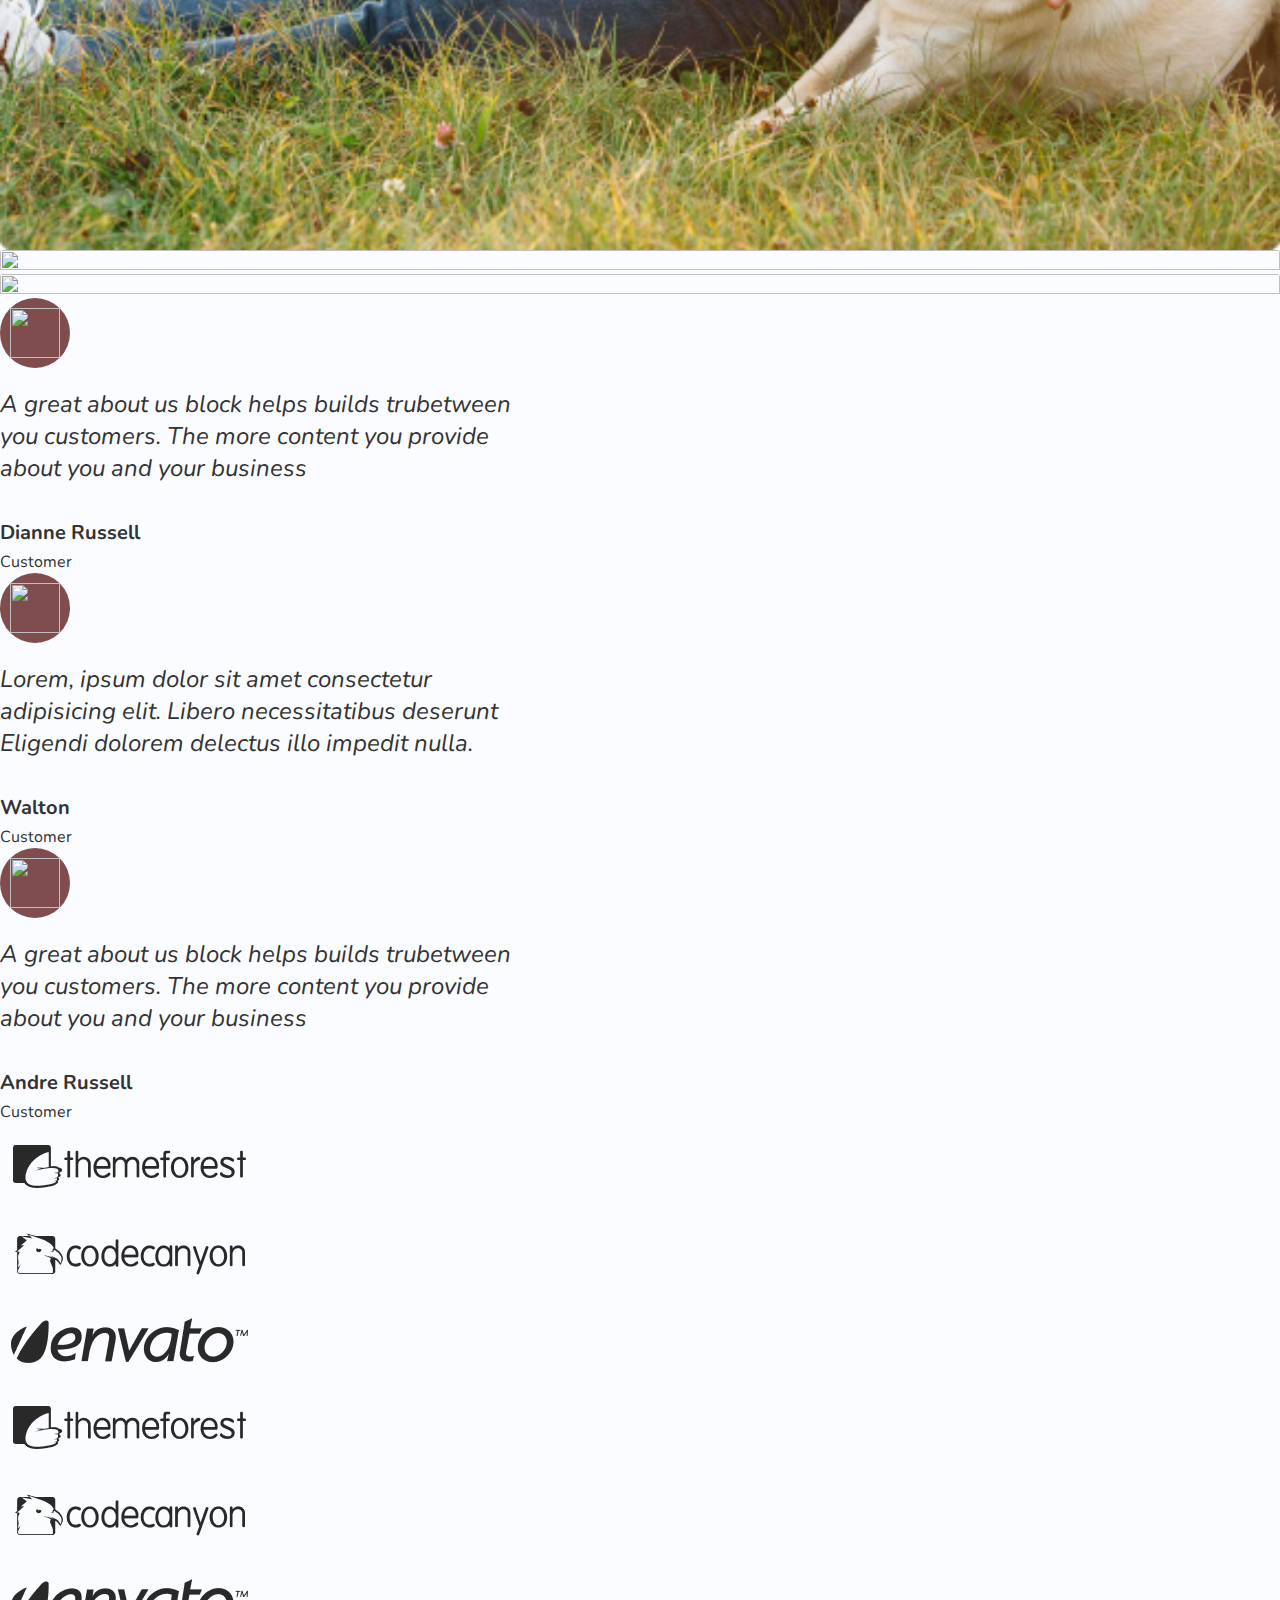
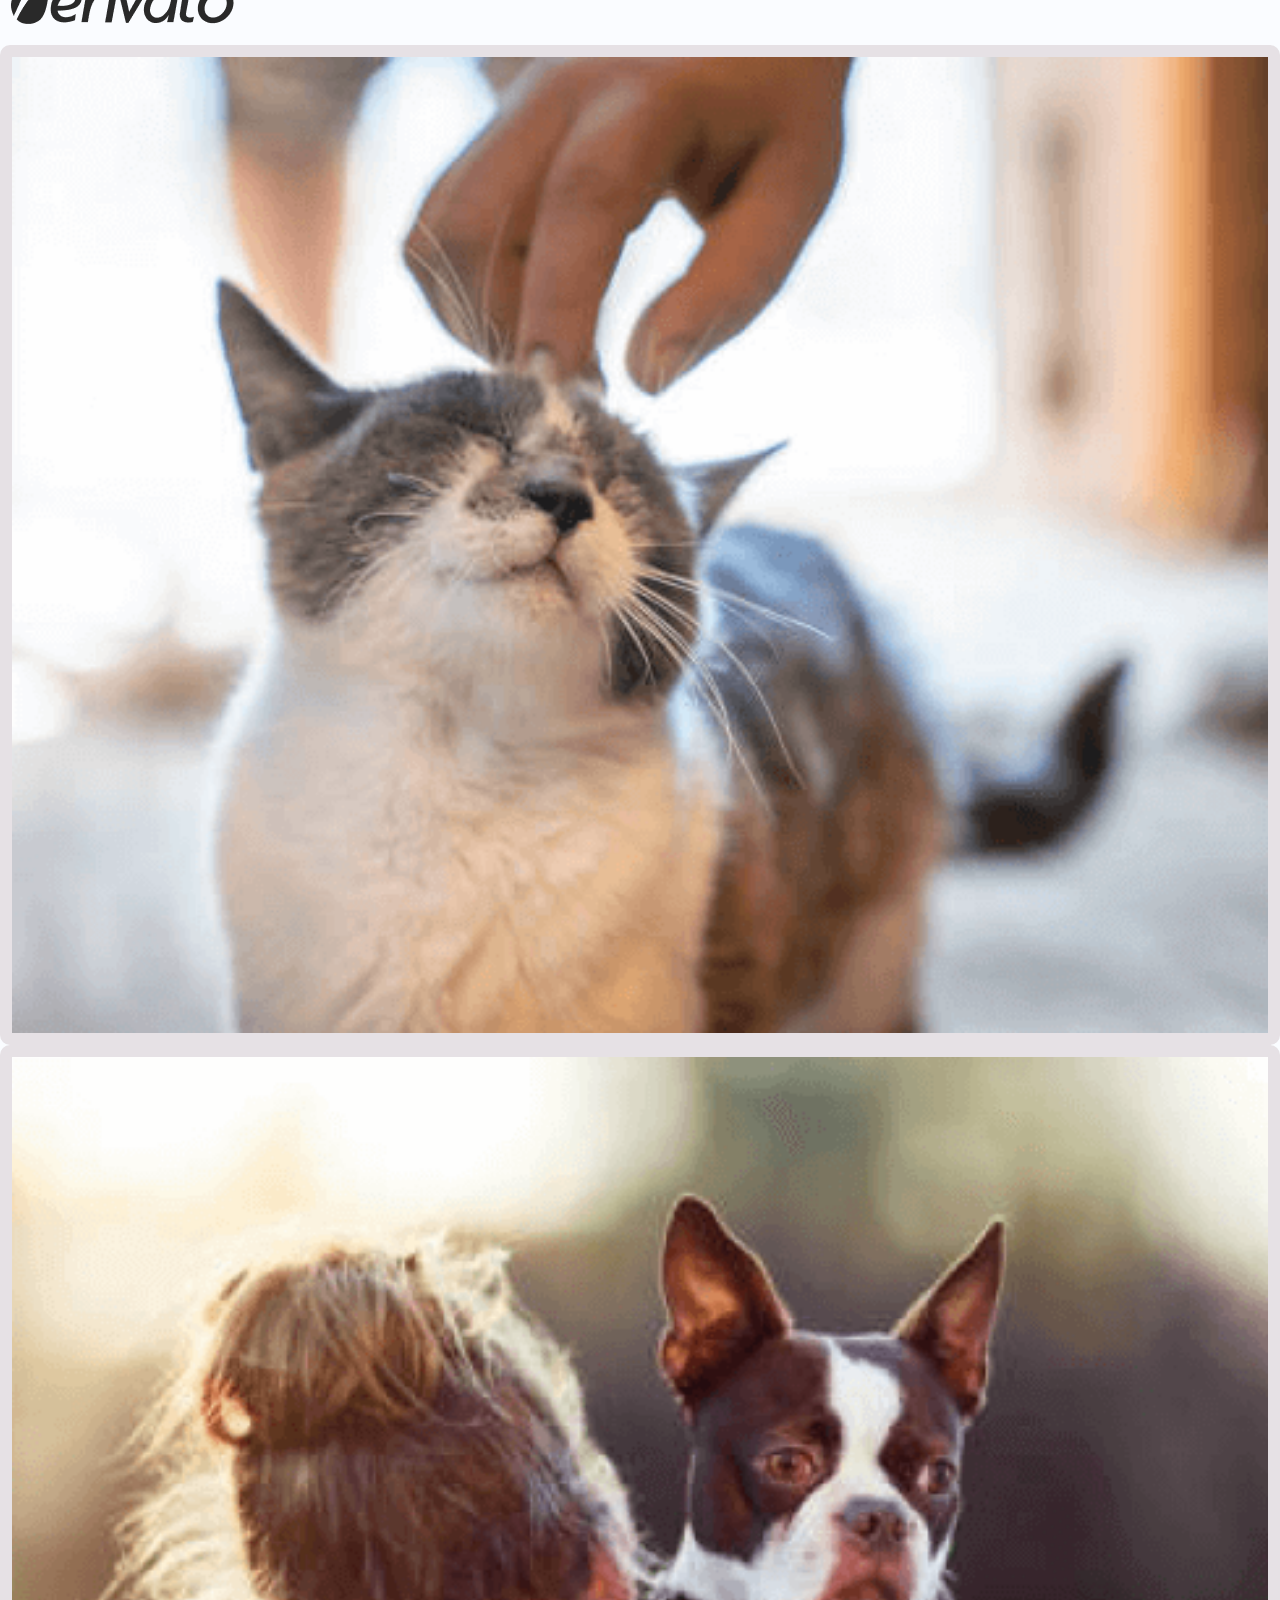
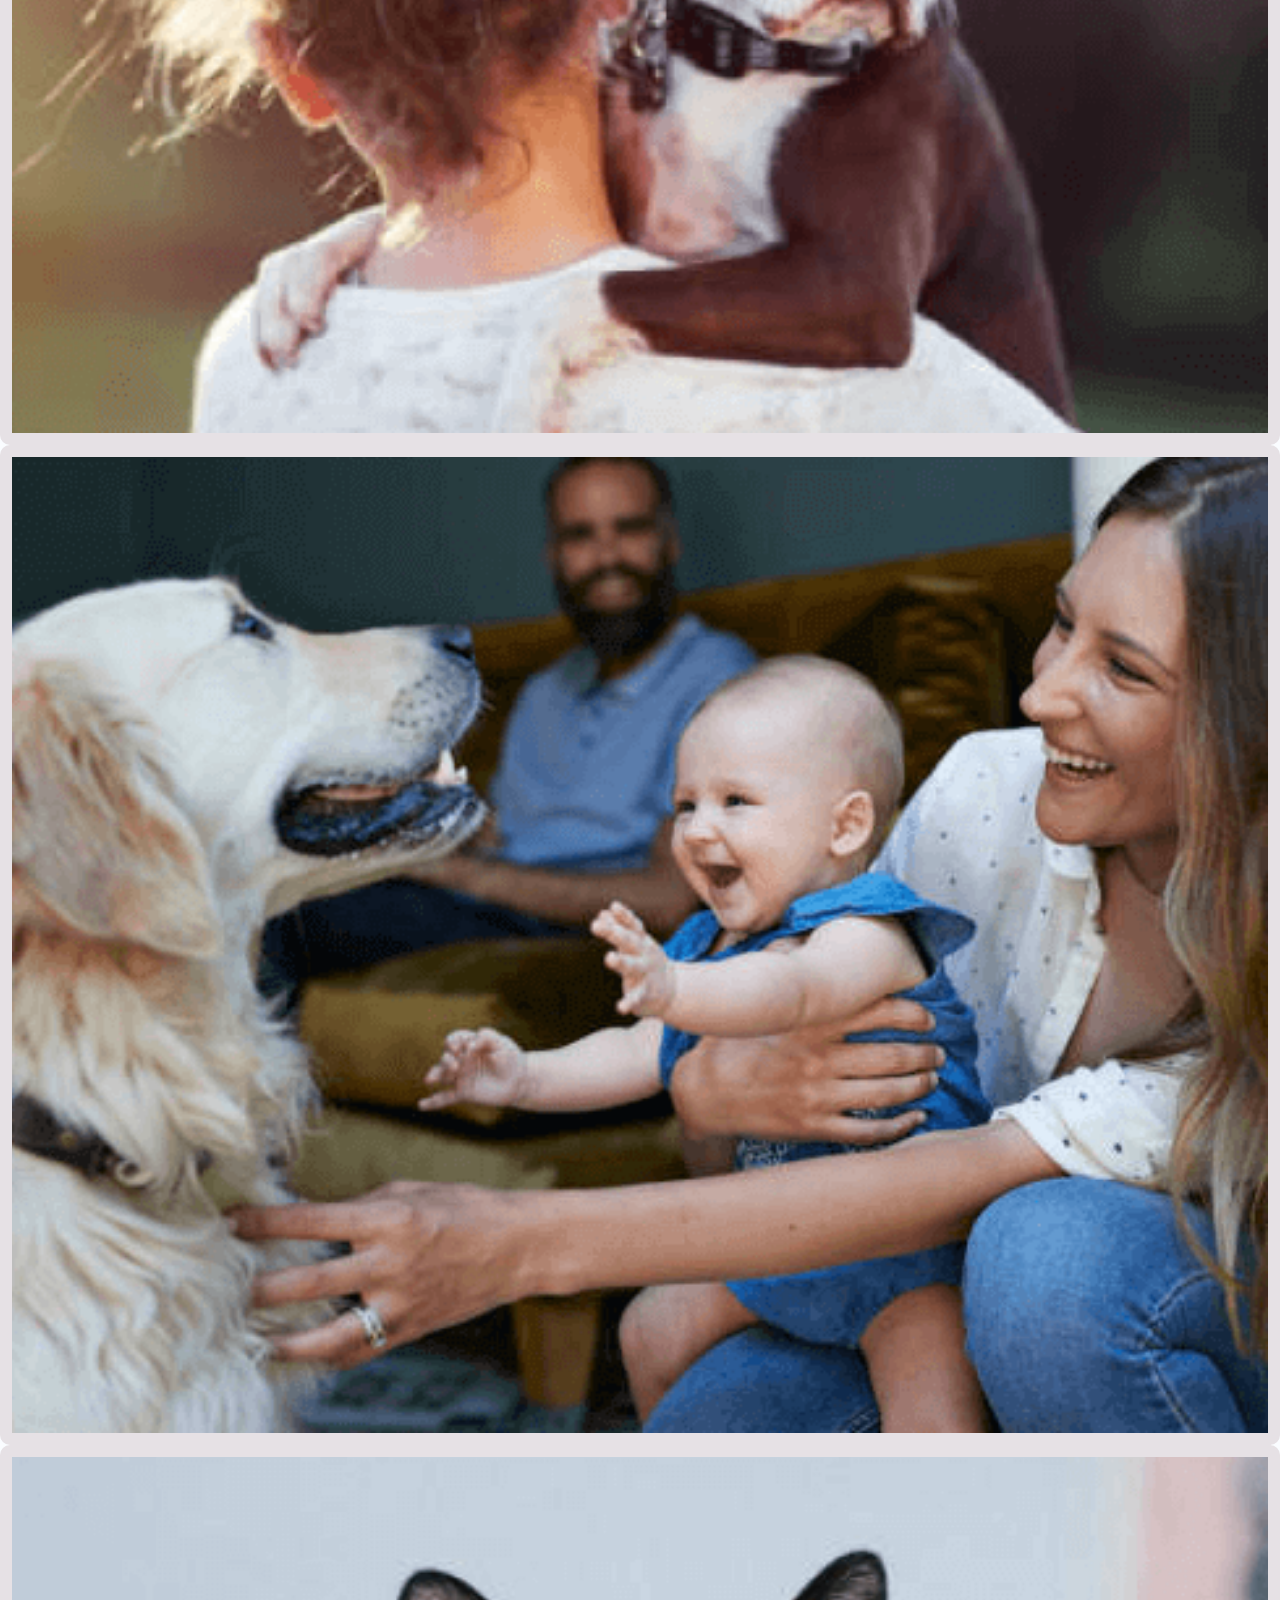
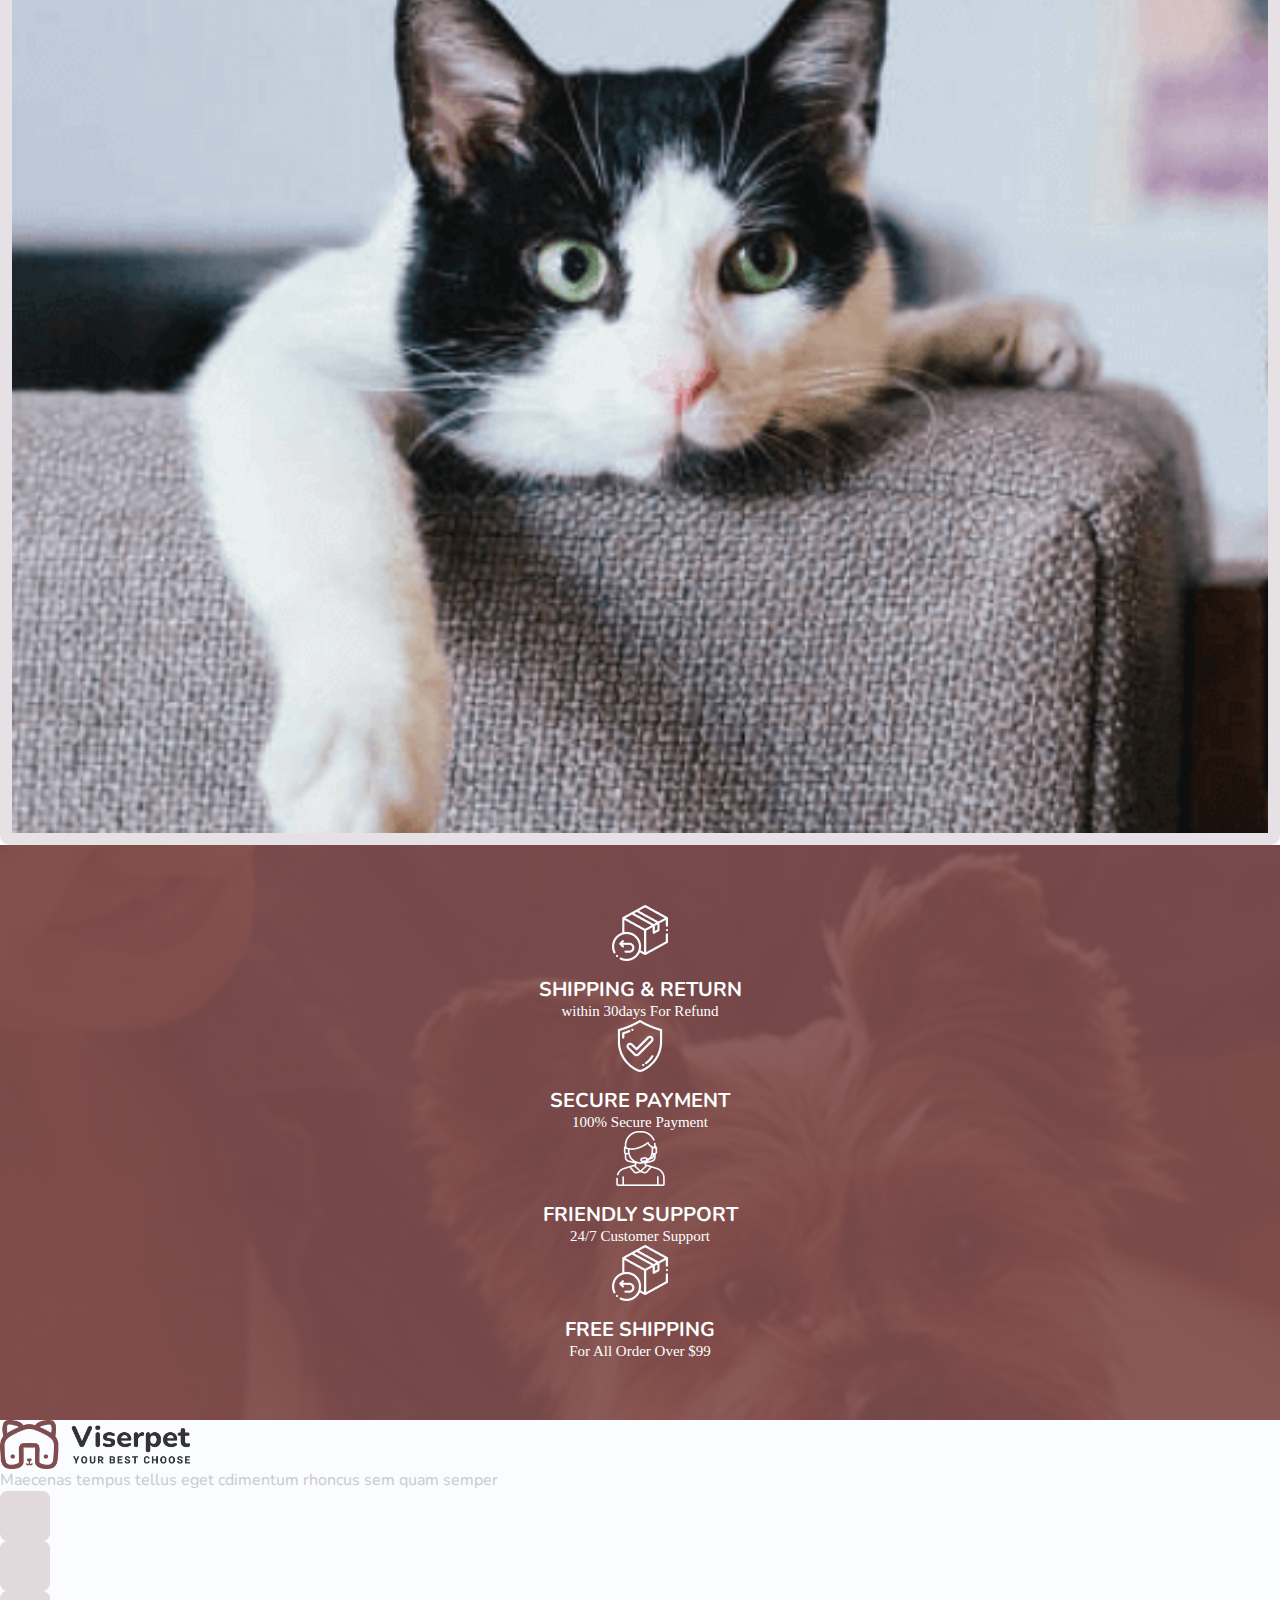
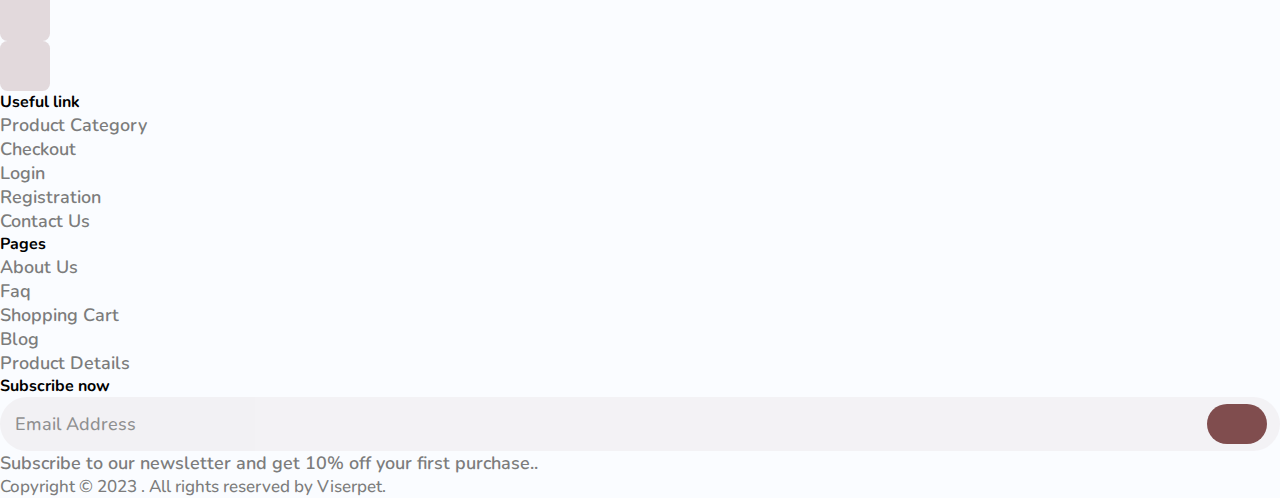
==== commit cc8e59ec: "create blog" ====
--- a/About.html
+++ b/About.html
@@ -16,81 +16,86 @@
 
 <body>
     <!-- Header Start -->
-        <header>
-            <section id="Navigation">
-                <div class="container">
-                    <div class="row">
-                        <div class="col-xxl-6 col-xl-6 col-lg-6 col-md-6 col-sm-12 col-12">
-                            <nav id="navbar">
-                                <ul class="navigation">
-                                    <li class="navigation-item"><a class="navigation-item-area" href="Index.html">Home</a></li>
-                                    <li class="navigation-item"><a class="navigation-item-area" href="About.html">About</a></li>
-                                    <li class="navigation-item"><a class="navigation-item-area  navigationPages"
-                                            href="#">Pages<i class="fa-solid fa-chevron-down"></i></a>
-                                        <ul class="submenu">
-                                            <li class="submenuItem "><a class="submenuItem-area" href="#">ProductCategory</a>
-                                            </li>
-                                            <li class="submenuItem "><a class="submenuItem-area" href="Faq.html">Faq</a></li>
-                                            <li class="submenuItem "><a class="submenuItem-area" href="#">Login</a></li>
-                                            <li class="submenuItem "><a class="submenuItem-area" href="#">Registration</a>
-                                            </li>
-                                            <li class="submenuItem "><a class="submenuItem-area" href="#">Contact Us</a>
-                                            </li>
-                                        </ul>
-                                    </li>
-                                    <li class="navigation-item"><a class="navigation-item-area" href="#">Blog</a></li>
-                                    <li class="navigation-item"><a class="navigation-item-area" href="Contact.html">Contact</a>
-                                    </li>
-                                    <li class="navigation-item"><i
-                                            class="navigation-item-area-icon-serach fa-solid fa-magnifying-glass"></i></li>
+    <header>
+        <section id="Navigation">
+            <div class="container">
+                <div class="row">
+                    <div class="col-xxl-6 col-xl-6 col-lg-6 col-md-6 col-sm-12 col-12">
+                        <nav id="navbar">
+                            <ul class="navigation">
+                                <li class="navigation-item"><a class="navigation-item-area" href="Index.html">Home</a>
+                                </li>
+                                <li class="navigation-item"><a class="navigation-item-area" href="About.html">About</a>
+                                </li>
+                                <li class="navigation-item"><a class="navigation-item-area  navigationPages"
+                                        href="#">Pages<i class="fa-solid fa-chevron-down"></i></a>
+                                    <ul class="submenu">
+                                        <li class="submenuItem "><a class="submenuItem-area"
+                                                href="Shop.html">ProductCategory</a></li>
+                                        <li class="submenuItem "><a class="submenuItem-area" href="Faq.html">Faq</a>
+                                        </li>
+                                        <li class="submenuItem "><a class="submenuItem-area" href="#">Login</a></li>
+                                        <li class="submenuItem "><a class="submenuItem-area" href="#">Registration</a>
+                                        </li>
+                                        <li class="submenuItem "><a class="submenuItem-area" href="#">Contact Us</a>
+                                        </li>
+                                    </ul>
+                                </li>
+                                <li class="navigation-item"><a class="navigation-item-area" href="Blog.html">Blog</a>
+                                </li>
+                                <li class="navigation-item"><a class="navigation-item-area"
+                                        href="Contact.html">Contact</a>
+                                </li>
+                                <li class="navigation-item"><i
+                                        class="navigation-item-area-icon-serach fa-solid fa-magnifying-glass"></i></li>
+                            </ul>
+                        </nav>
+                    </div>
+                    <div class="col-xxl-6 col-xl-6 col-lg-6 col-md-6 col-sm-12 col-12">
+                        <div class="basketCatrRegister">
+                            <ul>
+                                <li><a href="#"><i class="fa-regular fa-heart"></i></a></li>
+                                <li><a href="#" class="cartCount"><span class="cartCountItem">12</span><i
+                                            class="fa-solid fa-cart-shopping"></i></a></li>
+                                <li><a href="#"><i class="fa-regular fa-user"></i></a></li>
+                            </ul>
+                        </div>
+                    </div>
+                </div>
+            </div>
+        </section>
+        <!-- <section id="MobileNavbar">
+            <div class="container">
+                <div class="row">
+                    <div class="col-xxl-12 col-xl-12 col-lg-12 col-md-12 col-sm-12 col-12">
+                        <div class="menu">
+                            <nav>
+                                <ul>
+                                    <li><a href="#">Главная</a></li>
+                                    <li><a href="#">О нас</a></li>
+                                    <li><a href="#">Услуги</a></li>
+                                    <li><a href="#">Контакты</a></li>
                                 </ul>
                             </nav>
                         </div>
-                        <div class="col-xxl-6 col-xl-6 col-lg-6 col-md-6 col-sm-12 col-12">
-                            <div class="basketCatrRegister">
-                                <ul>
-                                    <li><a href="#"><i class="fa-regular fa-heart"></i></a></li>
-                                    <li><a href="#" class="cartCount"><span class="cartCountItem">12</span><i
-                                                class="fa-solid fa-cart-shopping"></i></a></li>
-                                    <li><a href="#"><i class="fa-regular fa-user"></i></a></li>
-                                </ul>
-                            </div>
-                        </div>
-                    </div>
-                </div>
-            </section>
-            <!-- <section id="MobileNavbar">
-                    <div class="container">
-                        <div class="row">
-                            <div class="col-xxl-12 col-xl-12 col-lg-12 col-md-12 col-sm-12 col-12">
-                                <div class="menu">
-                                    <nav>
-                                        <ul>
-                                            <li><a href="#">Главная</a></li>
-                                            <li><a href="#">О нас</a></li>
-                                            <li><a href="#">Услуги</a></li>
-                                            <li><a href="#">Контакты</a></li>
-                                        </ul>
-                                    </nav>
-                                </div>
-                                <div class="mobilBasketCatrRegister">
-                                    <ul>
-                                        <li><a href="#"><i class="fa-regular fa-heart"></i></a></li>
-                                        <li><a href="#" class="cartCount"><span class="cartCountItem">12</span><i
-                                                    class="fa-solid fa-cart-shopping"></i></a></li>
-                                        <li><a href="#"><i class="fa-regular fa-user"></i></a></li>
-                                    </ul> 
-                                    <div class="menuBtn">
-                                        <span></span>
-                                        <span></span>
-                                        <span></span>
-                                    </div>
-                                </div>
-                            </div>
-                        </div>
-                    </div>
-                </section> -->
-        </header>
+                        <div class="mobilBasketCatrRegister">
+                            <ul>
+                                <li><a href="#"><i class="fa-regular fa-heart"></i></a></li>
+                                <li><a href="#" class="cartCount"><span class="cartCountItem">12</span><i
+                                            class="fa-solid fa-cart-shopping"></i></a></li>
+                                <li><a href="#"><i class="fa-regular fa-user"></i></a></li>
+                            </ul> 
+                            <div class="menuBtn">
+                                <span></span>
+                                <span></span>
+                                <span></span>
+                            </div>
+                        </div>
+                    </div>
+                </div>
+            </div>
+        </section> -->
+    </header>
     <!-- Header End -->
 
     <!-- Main Start -->
@@ -103,7 +108,8 @@
                     <h1 class="breadcrumbContentArea">About Us</h1>
                     <nav aria-label="breadcrumb">
                         <ol class="breadcrumb">
-                            <li class="breadcrumb-item"><a href="Index.html"><i class="fa-solid fa-house"></i>Home</a></li>
+                            <li class="breadcrumb-item"><a href="Index.html"><i class="fa-solid fa-house"></i>Home</a>
+                            </li>
                             <li class="breadcrumb-item active" aria-current="page">About</li>
                         </ol>
                     </nav>
@@ -172,10 +178,10 @@
                 <div class="container">
                     <div class="row">
                         <div class="col-xxl-12 col-xl-12 col-lg-12 col-md-12 col-xsm-12 col-12">
-                          <div class="chooseSectionItem">
-                            <h5>Choose Us</h5>
-                            <h2>Why Choose Us</h2>
-                          </div>
+                            <div class="chooseSectionItem">
+                                <h5>Choose Us</h5>
+                                <h2>Why Choose Us</h2>
+                            </div>
                         </div>
                     </div>
                     <div class="row gy-4 justify-content-center">
--- a/assets/style/style.css
+++ b/assets/style/style.css
@@ -27,7 +27,24 @@
 a {
   text-decoration: none !important;
 }
-
+body {
+  background: #fafcff;
+}
+/*==========Scroll Start========*/
+::-webkit-scrollbar {
+  width: 10px;
+}
+::-webkit-scrollbar-track {
+  border-radius: 10px;
+}
+::-webkit-scrollbar-thumb {
+  background: #804d4e;
+  border-radius: 2px;
+}
+::-webkit-scrollbar-thumb:hover {
+  background: #b30000;
+}
+/*======Scroll end======== */
 /* Navbar start  */
 #Navigation {
   background-color: #804d4e;
@@ -1134,22 +1151,16 @@
 /*===========Faq End==========*/
 
 /*===========Shop Start==========*/
-
-.aside_category h6 {
-  font-size: 18px;
-  font-weight: 600;
-  margin-bottom: 30px;
-  position: relative;
-  padding-bottom: 15px;
-}
-.aside_category h6::before {
-  position: absolute;
-  content: "";
-  bottom: 0;
-  left: 0;
-  width: 40px;
-  height: 2px;
-  background-color: #804d4e;
+@media screen and (max-width: 1000px) {
+  .leftSidebar {
+    display: none;
+  }
+  .product-sidebar-filter {
+    display: block !important;
+  }
+}
+.product-sidebar-filter {
+  display: none;
 }
 .aside_category ul li {
   padding-top: 15px !important;
@@ -1162,9 +1173,11 @@
   color: #804d4e;
 }
 .left_aside {
+  position: relative;
   padding: 50px;
-  background-color: rgb(251, 235, 235);
+  background-color: rgb(255, 255, 255);
   border-radius: 5px;
+  box-shadow: 0px 0px 2px hsl(var(--black) / 0.5);
 }
 .sideBarItem {
   padding-bottom: 55px;
@@ -1183,17 +1196,64 @@
   font-family: var(--body-font);
   font-weight: 400;
 }
-.sideBarItemBtn{
+.sideBarItemBtn {
   margin-top: 20px;
 }
-.filterPrice h6{
- font-size: 18px;
+.bestProduct {
+  display: flex;
+  justify-content: flex-start;
+  align-items: center;
+  border-bottom: 1px solid hsl(var(--black) / 0.1);
+  padding-bottom: 15px;
+  padding-top: 15px;
+}
+.bestProductLink img {
+  width: 100%;
+  max-width: 45px;
+  height: 100%;
+  max-height: 55px;
+}
+.bestProducTitle {
+  margin-left: 15px;
+}
+.bestProductTitleItem {
+  font-size: 16px;
+  font-weight: 400;
+  font-family: var(--body-font);
+  color: black !important;
+  margin-bottom: 5px;
+}
+.bestProductPrice {
+  color: hsl(var(--black) / 0.9);
+  font-size: 16px;
+  font-family: var(--body-font);
+  font-weight: 400;
+}
+.bestProductPriceNew {
+  color: hsl(var(--black));
+}
+.paginationBody {
+  display: flex;
+  justify-content: center;
+}
+.page-link {
+  color: #804d4e !important;
+}
+.page-link:focus {
+  z-index: 3;
+  color: #0a58ca;
+  background-color: #e9ecef;
+  outline: 0;
+  box-shadow: none !important;
+}
+.titleShop h6 {
+  font-size: 18px;
   font-weight: 600;
   margin-bottom: 30px;
   position: relative;
   padding-bottom: 15px;
 }
-.filterPrice h6::before{
+.titleShop h6::before {
   position: absolute;
   content: "";
   bottom: 0;
@@ -1299,4 +1359,282 @@
   background-color: white;
   border: #804d4e 1px solid;
 }
+
+/*=======Filter Price Start=====*/
+
+.filter-price {
+  border: 0;
+  padding: 0;
+  margin: 0;
+}
+
+.price-title {
+  position: relative;
+  font-family: var(--header-font);
+  font-weight: 600 !important;
+  line-height: 1.2em;
+  font-weight: 400;
+}
+
+.price-field {
+  position: relative;
+  width: 100%;
+  height: 15px;
+  box-sizing: border-box;
+}
+
+.price-field input[type="range"] {
+  position: absolute;
+}
+
+/* Reset style for input range */
+
+.price-field input[type="range"] {
+  width: 188px;
+  height: 2px;
+  border: 0;
+  outline: 0;
+  box-sizing: border-box;
+  border-radius: 5px;
+  pointer-events: none;
+  -webkit-appearance: none;
+  background: #804d4e;
+}
+
+.price-field input[type="range"]::-webkit-slider-thumb {
+  -webkit-appearance: none;
+}
+
+.price-field input[type="range"]:active,
+.price-field input[type="range"]:focus {
+  outline: 0;
+}
+
+.price-field input[type="range"]::-ms-track {
+  width: 188px;
+  height: 2px;
+  border: 0;
+  outline: 0;
+  box-sizing: border-box;
+  border-radius: 5px;
+  pointer-events: none;
+  background: transparent;
+  border-color: transparent;
+  color: transparent;
+  border-radius: 5px;
+}
+
+/* Style toddler input range */
+
+.price-field input[type="range"]::-webkit-slider-thumb {
+  /* WebKit/Blink */
+  position: relative;
+  -webkit-appearance: none;
+  margin: 0;
+  border: 0;
+  outline: 0;
+  border-radius: 50%;
+  height: 10px;
+  width: 10px;
+  margin-top: -4px;
+  background-color: #fff;
+  cursor: pointer;
+  cursor: pointer;
+  pointer-events: all;
+  z-index: 100;
+}
+
+.price-field input[type="range"]::-moz-range-thumb {
+  /* Firefox */
+  position: relative;
+  appearance: none;
+  margin: 0;
+  border: 0;
+  outline: 0;
+  border-radius: 50%;
+  height: 10px;
+  width: 10px;
+  margin-top: -5px;
+  background-color: #fff;
+  cursor: pointer;
+  cursor: pointer;
+  pointer-events: all;
+  z-index: 100;
+}
+
+.price-field input[type="range"]::-ms-thumb {
+  /* IE */
+  position: relative;
+  appearance: none;
+  margin: 0;
+  border: 0;
+  outline: 0;
+  border-radius: 50%;
+  height: 10px;
+  width: 10px;
+  margin-top: -5px;
+  background-color: #fff;
+  cursor: pointer;
+  cursor: pointer;
+  pointer-events: all;
+  z-index: 100;
+}
+
+/* Style for input value block */
+
+.price-wrap {
+  display: flex;
+  color: #7c7c7c;
+  font-size: 16px;
+  line-height: 1.2em;
+  font-weight: 600;
+  width: 200px;
+}
+
+.price-wrap-1,
+.price-wrap-2 {
+  display: flex;
+}
+
+.price-title {
+  margin-right: 5px;
+}
+
+.price-wrap_line {
+  margin: 0 10px;
+}
+
+.price-wrap #one,
+.price-wrap #two {
+  width: 30px;
+  text-align: right;
+  margin: 0;
+  padding: 0;
+  background: 0;
+  border: 0;
+  outline: 0;
+  color: #804d4e;
+  font-family: var(--header-font);
+  font-size: 14px;
+  font-weight: 400;
+}
+
+.price-wrap label {
+  text-align: right;
+}
+
+/* Style for active state input */
+
+.price-field input[type="range"]:hover::-webkit-slider-thumb {
+  box-shadow: 0 0 0 0.5px #fff;
+  transition-duration: 0.3s;
+}
+
+.price-field input[type="range"]:active::-webkit-slider-thumb {
+  box-shadow: 0 0 0 0.5px #fff;
+  transition-duration: 0.3s;
+}
+/*=======Filter Price End=====*/
+/*==========Product Sidebar Start=======*/
+.product-sidebar-filter {
+  text-align: right;
+  margin-bottom: 30px;
+}
+.product-sidebar-filter__button {
+  background-color: #804d4e;
+  padding: 10px 20px;
+  line-height: 1;
+  display: inline-block;
+  border-radius: 5px;
+  transition: 0.2s linear;
+  border: transparent;
+}
+.product-sidebar-filter__button .text {
+  font-size: 25px;
+  color: white;
+  font-family: var(--header-font);
+  font-style: italic;
+  font-weight: 500;
+}
+.fa-filter {
+  font-size: 25px;
+  font-weight: 600;
+  color: white;
+}
+.closeIcon {
+  color: hsl(var(--black));
+  position: absolute;
+  right: 10px;
+  top: 10px;
+  border: 1px solid #804d4e7a;
+  background-color: #804d4e7a;
+  width: 35px;
+  height: 35px;
+  text-align: center;
+  line-height: 35px;
+  border-radius: 50%;
+  transition: 0.2s linear;
+  cursor: pointer;
+}
+@media screen and (min-width: 280px) and (max-width: 1000.5px) {
+  .sidebarMobil {
+    display: block !important;
+  }
+  #sidebar {
+    background: #2c3e50;
+    position: absolute;
+    height: 100%;
+    top: 0;
+    left: -300px;
+    transition: left 0.5s ease;
+    z-index: 2;
+  }
+  #sidebar.visible {
+    left: 0px;
+    transition: left 0.7s ease;
+  }
+}
+.sidebarMobil {
+  display: none;
+}
+/*==========Product Sidebar End=======*/
 /*===========Shop End==========*/
+
+/*=====Blog Post Start=======*/
+.blogSerach {
+  max-width: 100%;
+  position: relative;
+}
+.blogEmailAddress {
+  width: 100%;
+  padding: 12px;
+  border-radius: 50px;
+  border: transparent;
+  background-color: #f1eff2;
+  color: #7c7c7c;
+  font-size: 16px;
+  font-weight: 500;
+  opacity: 0.8;
+  line-height: 1;
+  font-family: var(--header-font);
+}
+.blogButton {
+  position: absolute;
+  right: 0px;
+  top: 2px;
+  border:transparent;
+  height: 40px;
+  width: 60px;
+  color: rgb(0, 0, 0);
+  font-size: 20px;
+  background: transparent;
+}
+.sideBarForm a {
+  width: calc(100% - 13px);
+  font-size: 17px;
+  color: hsl(var(--black) / 0.9);
+  font-family: var(--header-font);
+  font-weight: 500;
+  color: #444444;
+}
+/*=====Blog Post End=======*/
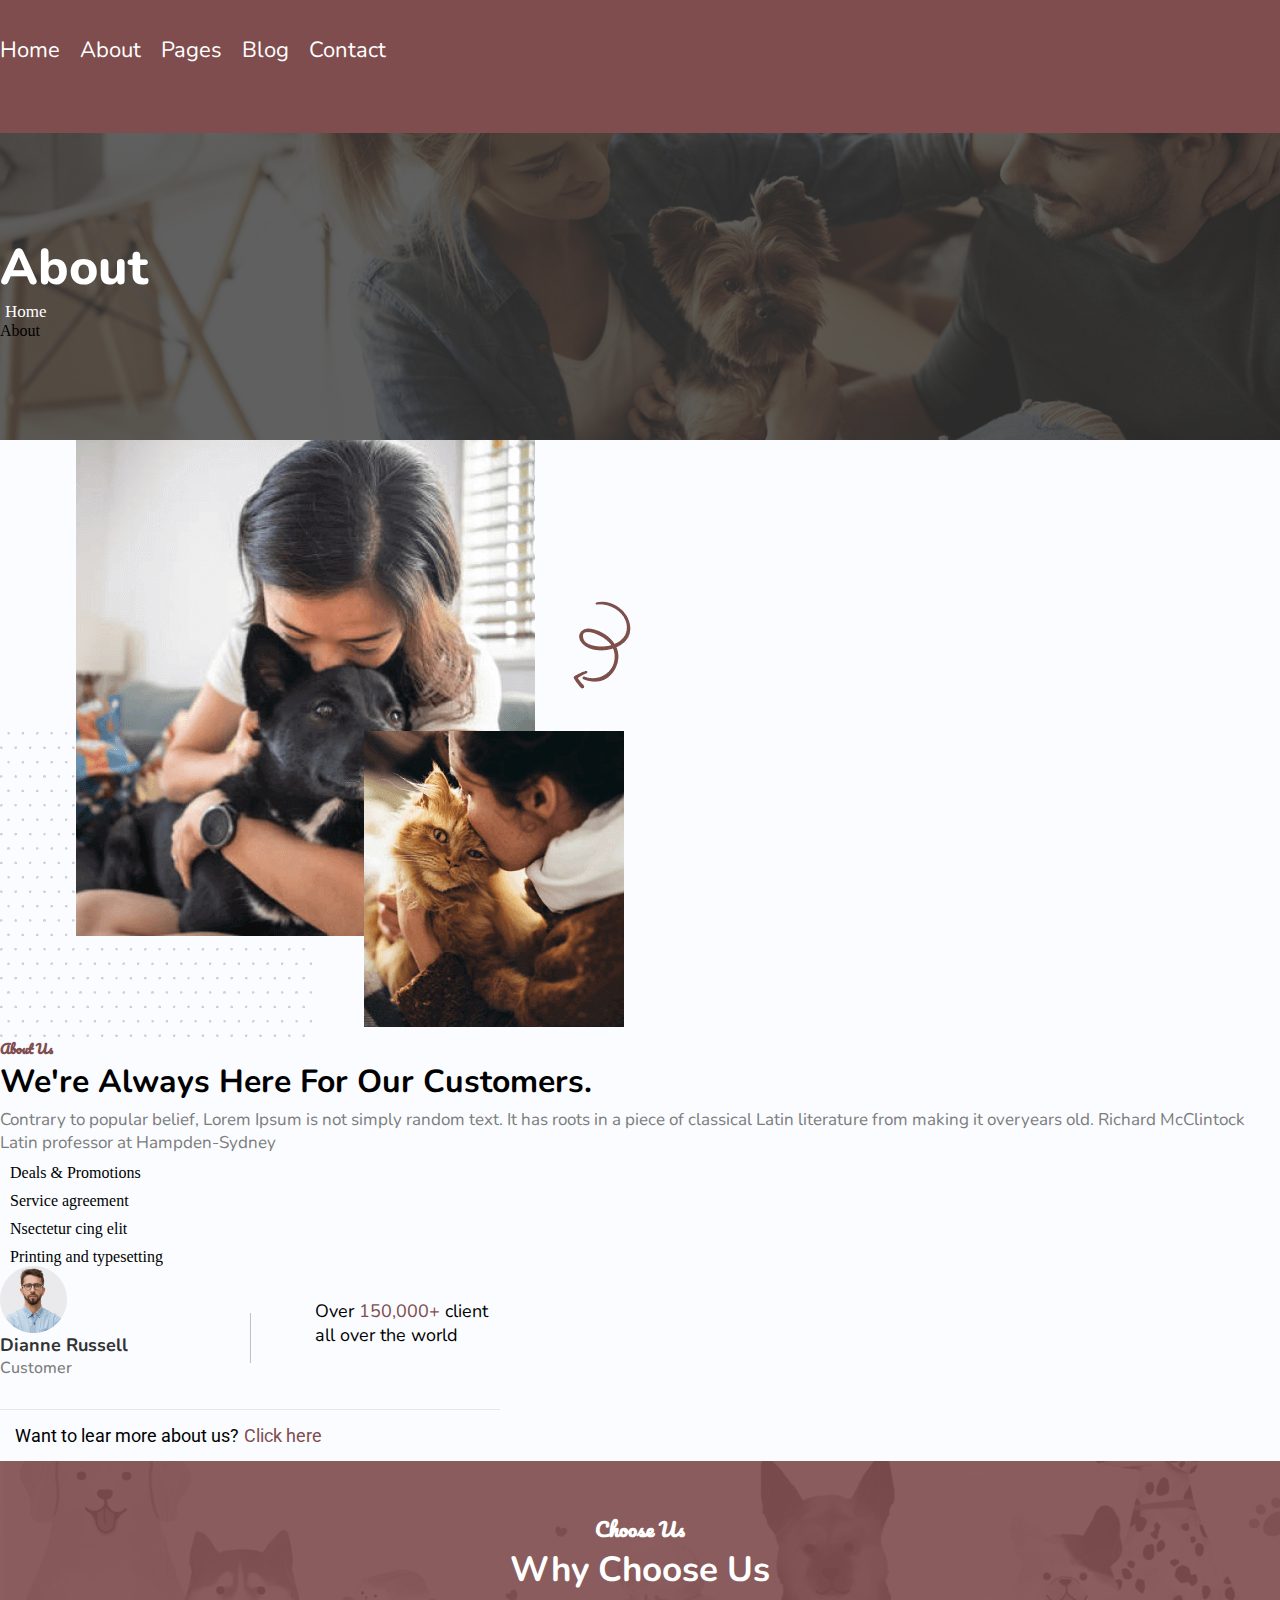
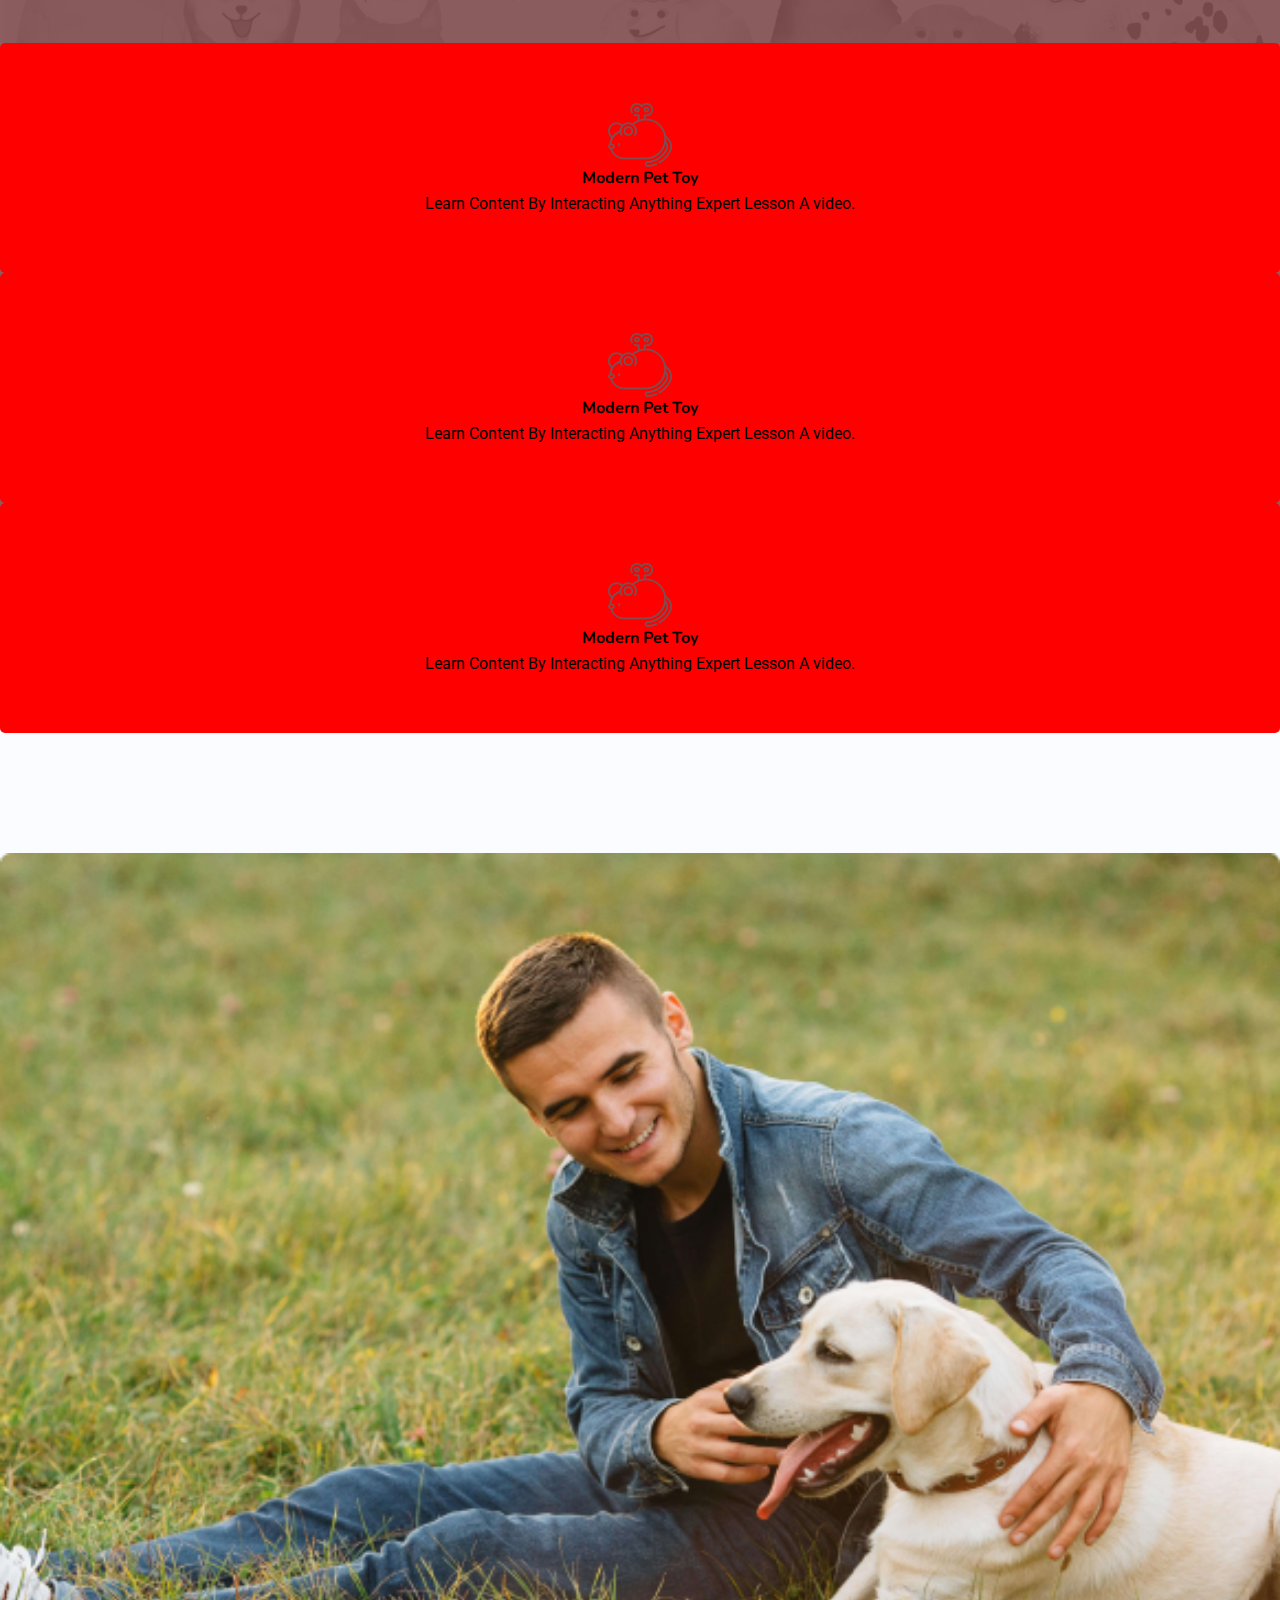
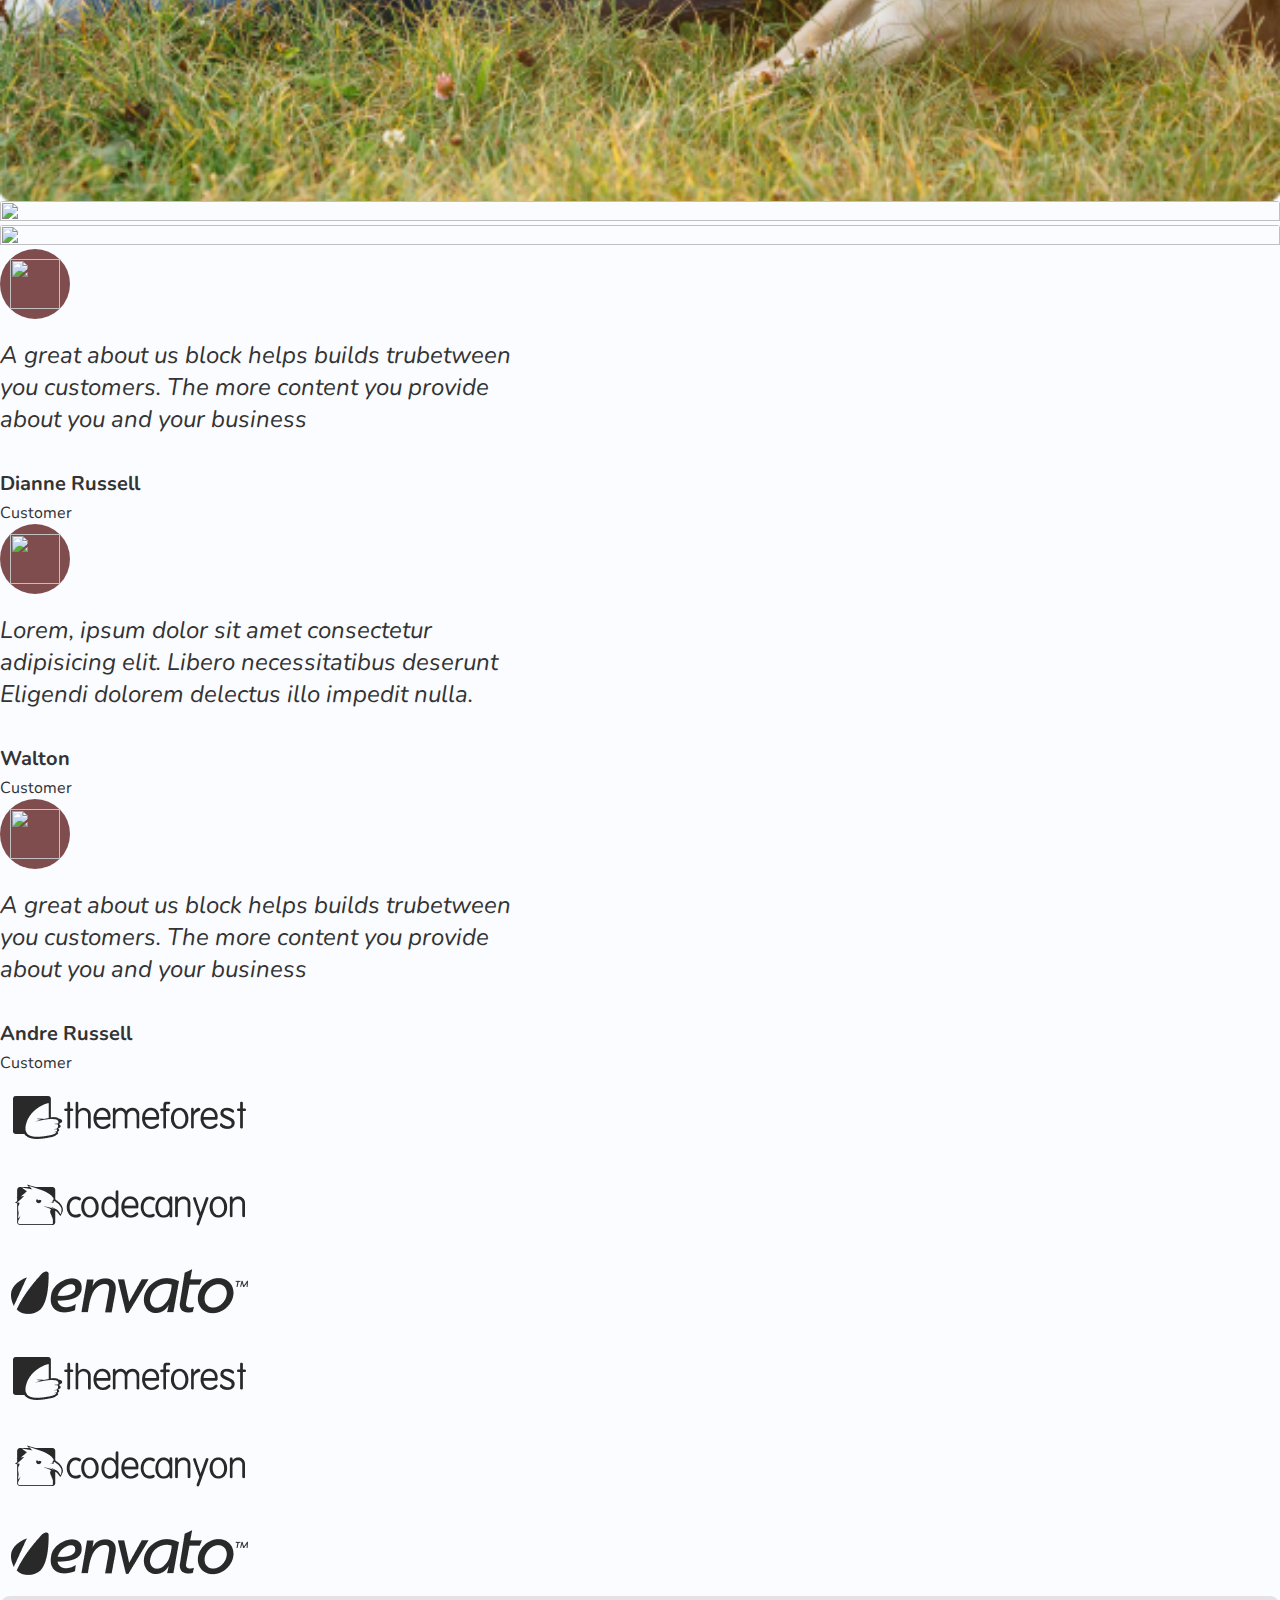
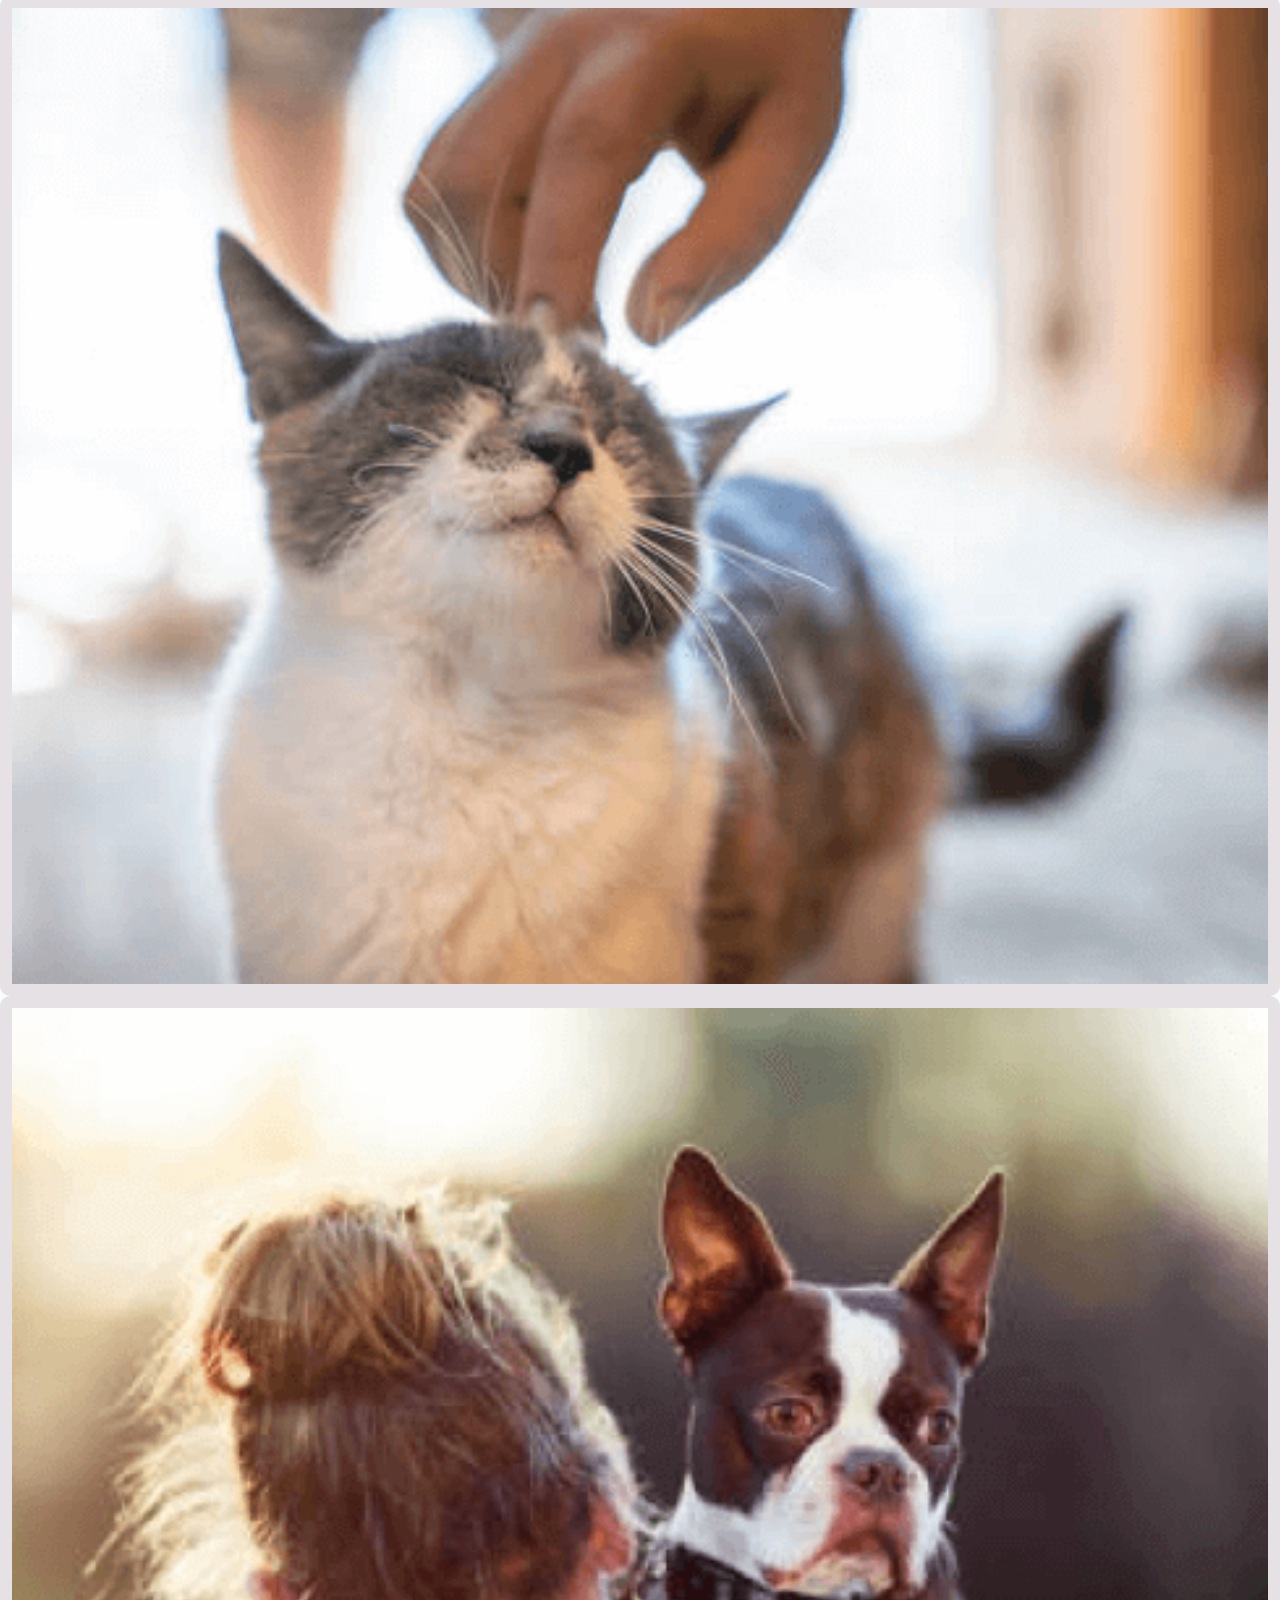
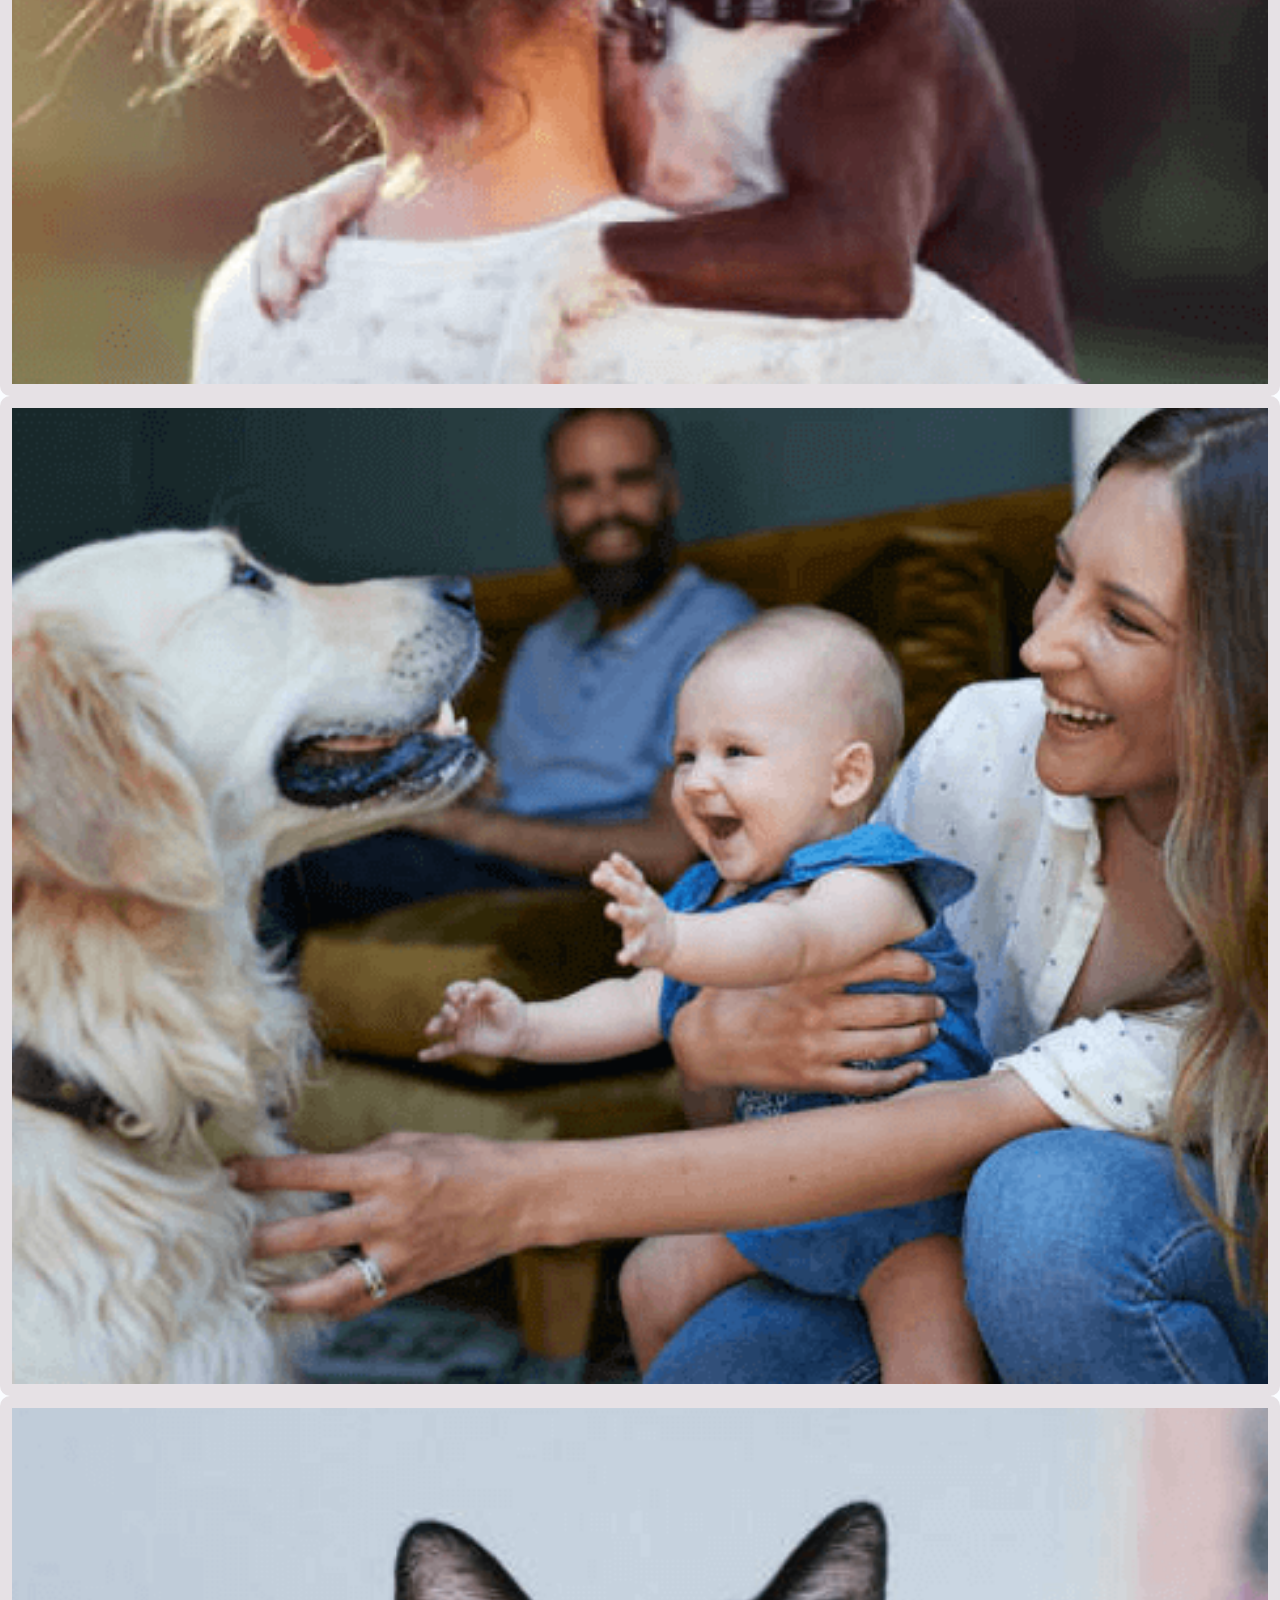
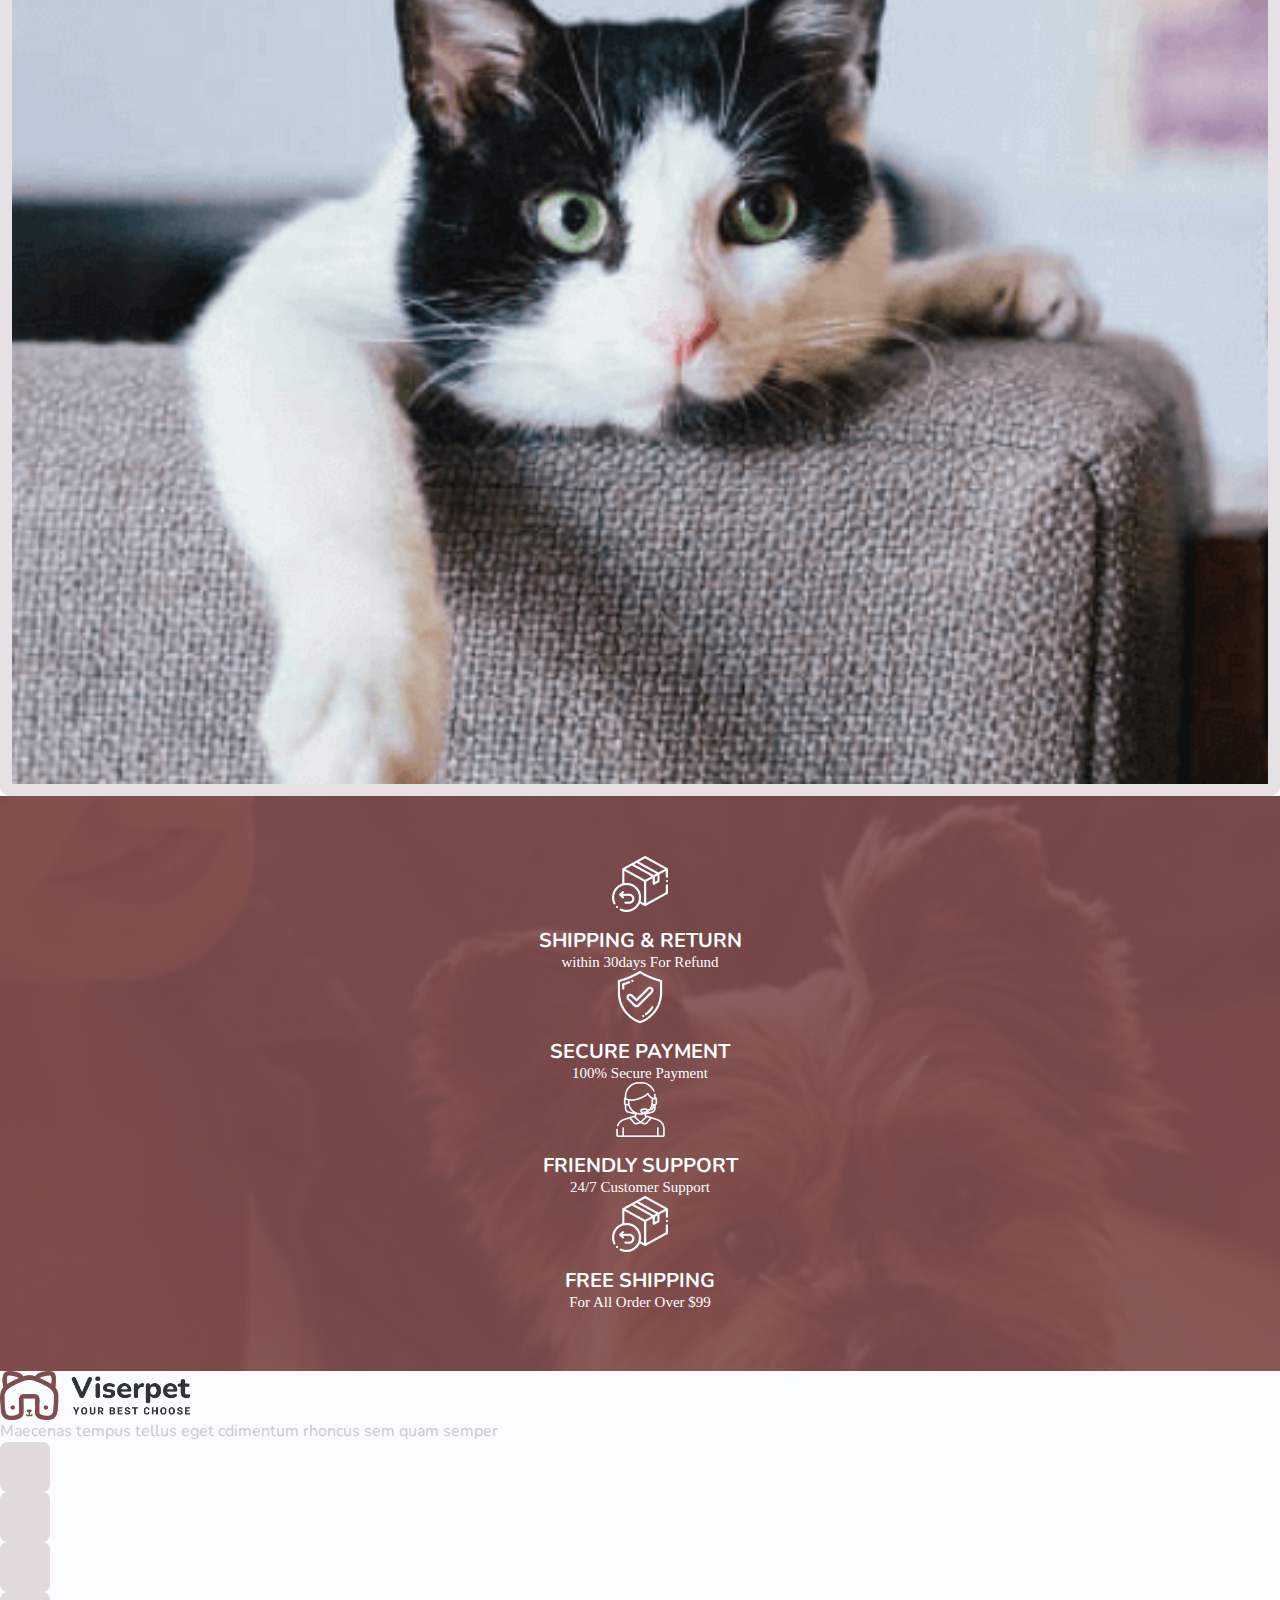
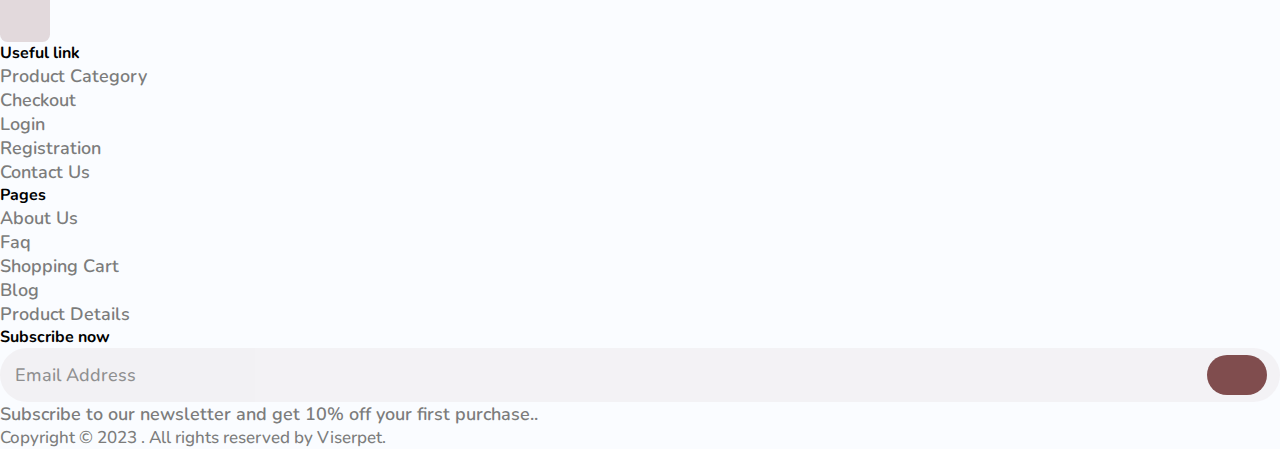
==== commit 42ecad17: "Updadate-blog details" ====
--- a/About.html
+++ b/About.html
@@ -103,14 +103,14 @@
         <!--=============Breadcrumb Start===========-->
         <section id="breadcrumb">
             <div class="breadcrumbContent">
-                <div
-                    class="breadcrumbContentItem d-flex flex-column justify-content-center align-items-center flex-nowrap">
-                    <h1 class="breadcrumbContentArea">About Us</h1>
+                <div class="breadcrumbContentItem d-flex flex-column justify-content-center align-items-center flex-nowrap">
+                    <h1 class="breadcrumbContentArea">About</h1>
                     <nav aria-label="breadcrumb">
-                        <ol class="breadcrumb">
-                            <li class="breadcrumb-item"><a href="Index.html"><i class="fa-solid fa-house"></i>Home</a>
+                        <ol class="breadcrumb breadcrumbItem">
+                            <li class="breadcrumb-item breadcrumbArea"><a href="Index.html"><i
+                                        class="fa-solid fa-house"></i>Home</a>
                             </li>
-                            <li class="breadcrumb-item active" aria-current="page">About</li>
+                            <li class="breadcrumb-item active breadcrumbArea" aria-current="page">About</li>
                         </ol>
                     </nav>
                 </div>
--- a/assets/style/style.css
+++ b/assets/style/style.css
@@ -741,13 +741,16 @@
   font-family: var(--header-font);
   font-size: 50px;
 }
-.breadcrumbContentItem nav ol li,
-li a,
-li i {
+.breadcrumbContentItem .breadcrumb .breadcrumbItem .breadcrumbArea,
+.breadcrumbArea a,
+.breadcrumbArea i {
   color: white;
   font-size: 17px;
   display: flex;
   align-items: center;
+}
+.breadcrumbArea a:hover {
+  color: #fff;
 }
 .breadcrumbContentItem nav ol li i {
   margin-right: 5px;
@@ -1152,13 +1155,11 @@
 
 /*===========Shop Start==========*/
 @media screen and (max-width: 1000px) {
-  .leftSidebar {
-    display: none;
-  }
   .product-sidebar-filter {
     display: block !important;
   }
 }
+
 .product-sidebar-filter {
   display: none;
 }
@@ -1174,10 +1175,9 @@
 }
 .left_aside {
   position: relative;
-  padding: 50px;
+  /* padding: 50px; */
   background-color: rgb(255, 255, 255);
   border-radius: 5px;
-  box-shadow: 0px 0px 2px hsl(var(--black) / 0.5);
 }
 .sideBarItem {
   padding-bottom: 55px;
@@ -1581,26 +1581,75 @@
     display: block !important;
   }
   #sidebar {
-    background: #2c3e50;
+    background-color: #ad6f6f;
     position: absolute;
     height: 100%;
     top: 0;
     left: -300px;
     transition: left 0.5s ease;
     z-index: 2;
+    overflow: scroll;
   }
   #sidebar.visible {
     left: 0px;
     transition: left 0.7s ease;
   }
 }
-.sidebarMobil {
-  display: none;
-}
 /*==========Product Sidebar End=======*/
 /*===========Shop End==========*/
 
 /*=====Blog Post Start=======*/
+.blog-postContent {
+  width: 100%;
+}
+.blog-postContent img {
+  max-width: 100%;
+}
+.blog-postContent h2 a {
+  color: #804d4e;
+  font-family: var(--header-font);
+  line-height: 1px;
+  font-weight: 800;
+}
+.blog-postContent p {
+  color: #787878;
+  font-weight: 400;
+  font-family: var(--header-font);
+  font-size: 16px;
+}
+.blog-postContent .blog-postContent-Item {
+  color: #787878;
+  font-weight: 400;
+  font-family: var(--body-font);
+  font-size: 16px;
+}
+.blogPost-link-content ul li a i {
+  color: #804d4e;
+  margin-right: 20px;
+  background-color: #e8e1e5;
+  font-size: 20px;
+  height: 40px;
+  width: 40px;
+  display: flex;
+  justify-content: center;
+  align-items: center;
+  border-radius: 50px;
+}
+.blogPost-continueText a {
+  color: #000000;
+  font-weight: 700;
+  font-family: var(--header-font);
+  font-size: 18px;
+}
+@media screen and (max-width: 575.5px) {
+  .blogPost-continueText {
+    text-align: start;
+    margin-top: 15px;
+  }
+}
+.blogPost-continueText a:hover {
+  color: black !important;
+}
 .blogSerach {
   max-width: 100%;
   position: relative;
@@ -1622,14 +1671,14 @@
   position: absolute;
   right: 0px;
   top: 2px;
-  border:transparent;
+  border: transparent;
   height: 40px;
   width: 60px;
   color: rgb(0, 0, 0);
   font-size: 20px;
   background: transparent;
 }
-.sideBarForm a {
+.blogSideBarForm a {
   width: calc(100% - 13px);
   font-size: 17px;
   color: hsl(var(--black) / 0.9);
@@ -1637,4 +1686,246 @@
   font-weight: 500;
   color: #444444;
 }
+.blogSideBarItem {
+  padding-bottom: 55px;
+}
+.blogSideBarForm {
+  display: flex;
+  flex-wrap: wrap;
+  margin-bottom: 10px;
+  min-height: 1.5rem;
+  padding-bottom: 15px;
+}
+.blogSideBarForm a {
+  font-size: 15px;
+  color: hsl(var(--black) / 0.9);
+  font-family: var(--body-font);
+  font-weight: 500;
+}
+.blogSideBarForm a span {
+  font-size: 15px;
+  font-weight: 400;
+  margin-right: 10px;
+}
+.popularPost {
+  display: flex;
+  justify-content: flex-start;
+  align-items: center;
+  border-bottom: 1px solid hsl(var(--black) / 0.1);
+  padding-bottom: 15px;
+  padding-top: 15px;
+}
+.popularPostLink img {
+  width: 100%;
+  max-width: 100%;
+  height: 100%;
+  max-height: 100%;
+}
+.popularPostitle {
+  margin-left: 15px;
+  display: flex;
+  flex-wrap: wrap;
+}
+.popularPostTitleItem {
+  font-size: 16px;
+  font-weight: 500;
+  font-family: var(--header-font);
+  color: black !important;
+  margin-bottom: 5px;
+}
+.popularPostDescNew {
+  color: hsl(var(--black) / 0.5);
+  font-size: 14px;
+  font-family: var(--body-font);
+  font-weight: 400;
+}
+.paginationBody {
+  display: flex;
+  justify-content: center;
+}
+.page-link {
+  color: #804d4e !important;
+}
+.page-link:focus {
+  z-index: 3;
+  color: #0a58ca;
+  background-color: #e9ecef;
+  outline: 0;
+  box-shadow: none !important;
+}
+.titleBlog h6 {
+  font-size: 21px;
+  font-weight: 600;
+  margin-bottom: 30px;
+  position: relative;
+  padding-bottom: 15px;
+}
+.titleBlog h6::before {
+  position: absolute;
+  content: "";
+  bottom: 0;
+  left: 0;
+  width: 40px;
+  height: 2px;
+  background-color: #804d4e;
+}
+.productCardShop {
+  transition: 0.2s;
+  border-radius: 10px;
+  border: 1px solid hsl(var(--black) / 0.09);
+  box-shadow: -20px 10px rgba(0, 69, 172, 0.01);
+  cursor: pointer;
+}
+
+.blog-checkour-main {
+  width: 65%;
+  margin: 50px auto 50px auto;
+  font-size: 25px;
+  color: #767676;
+  flex-wrap: 500;
+  font-family: var(--body-font);
+  background-image: url(/assets/Images/Blog/quote01.png);
+  background-repeat: no-repeat;
+  background-position: center;
+  line-height: 44px;
+}
+
+.blogDetailsArea {
+  font-family: var(--header-font);
+  font-weight: 400;
+  color: #767676;
+}
+.blogDetailsList .blogDetailsListItem .blogDetailsListArea i {
+  margin-right: 15px;
+}
+.blogDetailsListArea i {
+  color: #804d4e;
+}
+.blogDetailsListArea span {
+  font-family: var(--header-font);
+  font-size: 16px;
+  font-weight: 400;
+}
+.blogDetails-link-content-item li i {
+  color: #804d4e;
+  margin-right: 20px;
+  background-color: #e8e1e5;
+  font-size: 20px;
+  height: 40px;
+  width: 40px;
+  display: flex;
+  justify-content: center;
+  align-items: center;
+  border-radius: 50px;
+}
+.blogDetails-link-content-item,
+.blogDetails-link-content-area {
+  display: flex;
+  justify-content: end;
+  align-items: center;
+}
+.blog-details-link-area {
+  font-size: 18px;
+  font-weight: 500;
+  font-family: var(--header-font);
+  margin-right: 15px;
+}
+.blogComment {
+  display: flex;
+  justify-content: flex-start;
+  align-items: center;
+  border-bottom: 1px solid hsl(var(--black) / 0.1);
+  padding-bottom: 15px;
+  padding-top: 15px;
+}
+.blogCommentItem img {
+  width: 100%;
+  max-width: 100%;
+  height: 100%;
+  max-height: 100%;
+}
+.blogCommentItem {
+  width: calc(100% - 80px);
+  padding-left: 20px;
+  padding-bottom: 30px;
+  margin-bottom: 30px;
+}
+.blogCommentItemArea {
+  font-size: 19px;
+  font-weight: 700;
+  font-family: var(--header-font);
+  color: black !important;
+  margin-bottom: 5px;
+}
+.blogComentProfilPhoto {
+  width: 80px;
+  height: 80px;
+  border-radius: 5px;
+  overflow: hidden;
+}
+.commentTitle h6 {
+  font-size: 24px;
+  font-weight: 700;
+  margin-bottom: 30px;
+  position: relative;
+  padding-bottom: 15px;
+  font-family: var(--header-font);
+}
+.commentTitle h6::before {
+  position: absolute;
+  content: "";
+  bottom: 0;
+  left: 0;
+  width: 40px;
+  height: 2px;
+  background-color: #804d4e;
+}
+.blogCommentData {
+  color: #7c7c7c;
+}
+.commentReplyText {
+  color: hsl(var(--black) / 0.9);
+  font-size: 16px;
+  font-weight: 600;
+  transition: 0.2s linear;
+  font-family: var(--body-font);
+}
+.commentReplyText:hover{
+  color: #804d4e;
+  transition: 0.2s linear;
+}
+.commentReplyDesc{
+  font-size: 16px;
+  color: #7c7c7c;
+  font-family: var(--header-font);
+}
+.commentList{
+  margin-left: 70px !important;
+}
+.required{
+  color:#d00202 ;
+}
+.commentformItem label {
+  font-size: 18px;
+  color: black;
+  font-family: var(--header-font);
+  margin: 15px 0;
+}
+.commentformItem input {
+  padding: 15px 20px;
+  border-radius: 15px;
+  border: 1px solid hsl(var(--black) / 0.09);
+}
+.commentformItem textarea {
+  padding: 15px 20px;
+  border-radius: 15px;
+  border: 1px solid hsl(var(--black) / 0.09);
+}
+.commentBtn {
+  padding: 15px 20px;
+  border-radius: 50px;
+  background-color: #804d4e;
+  color: white;
+  border: transparent;
+}
 /*=====Blog Post End=======*/
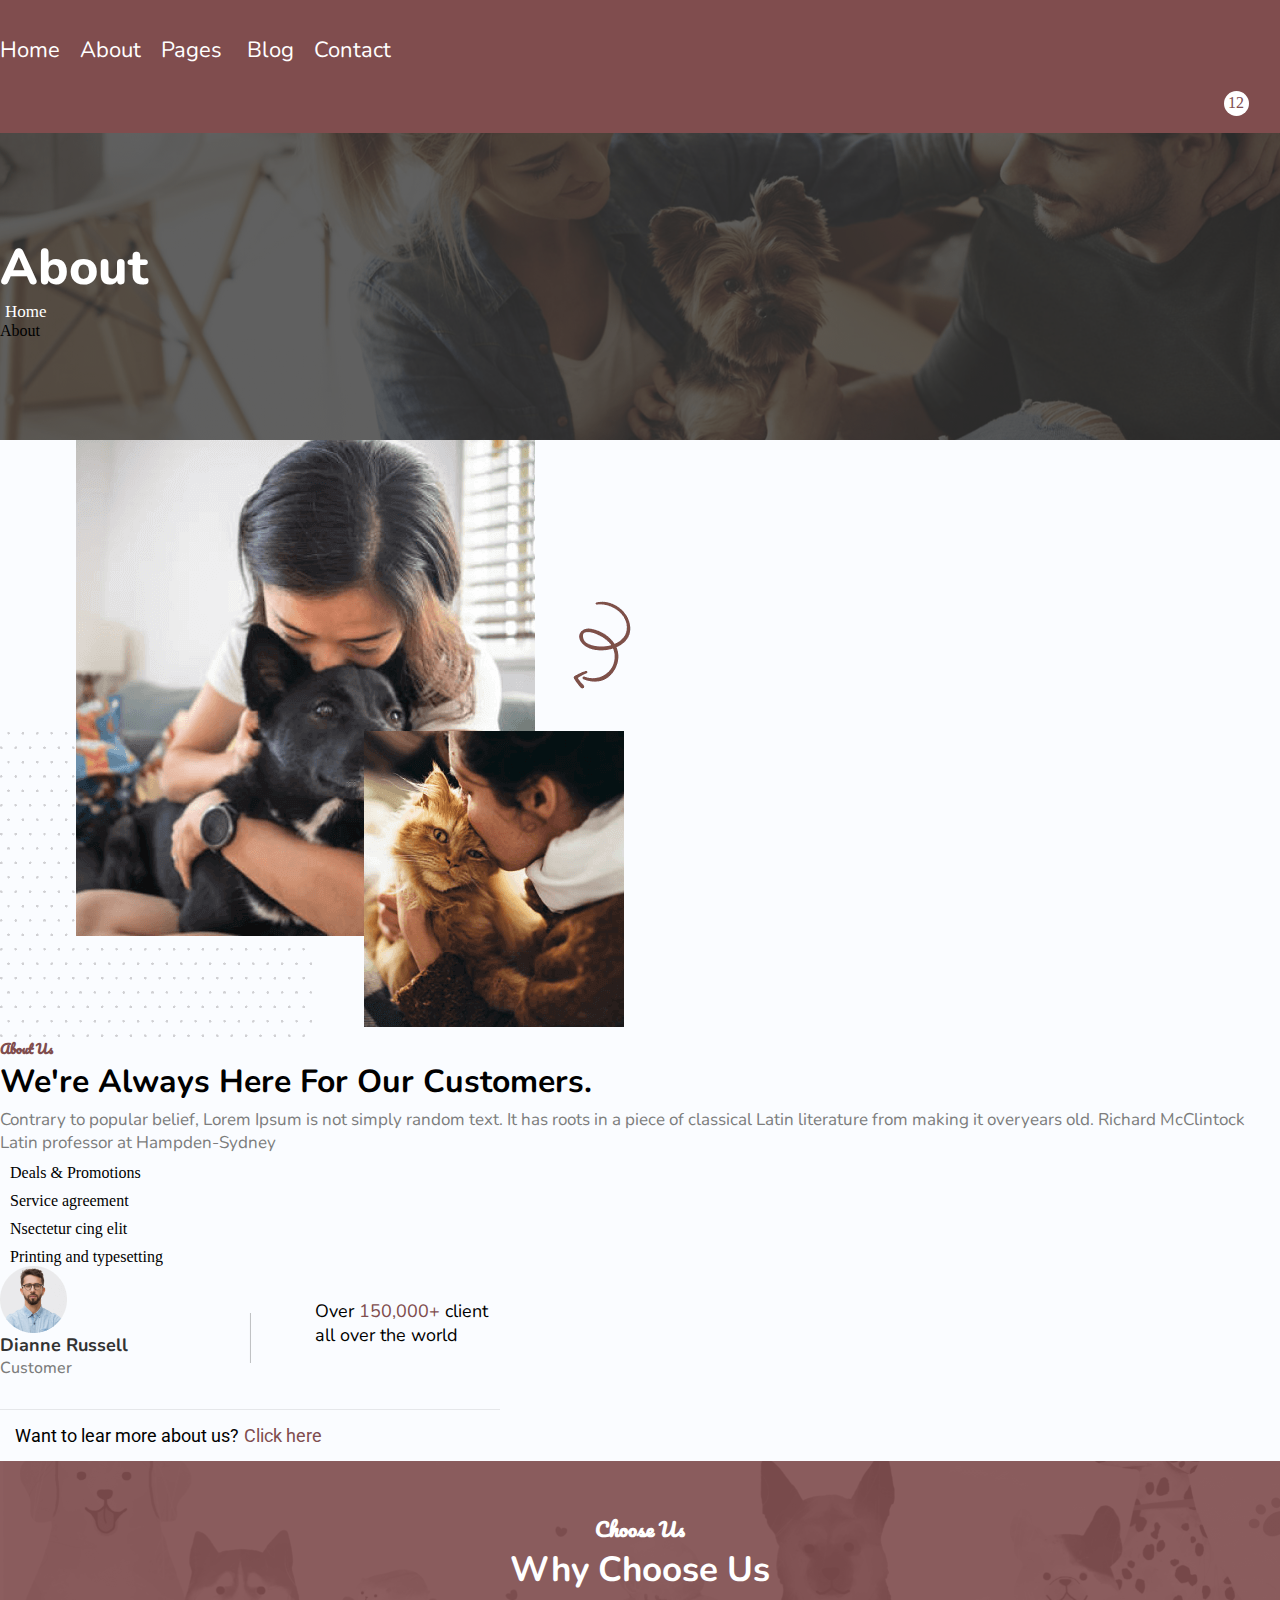
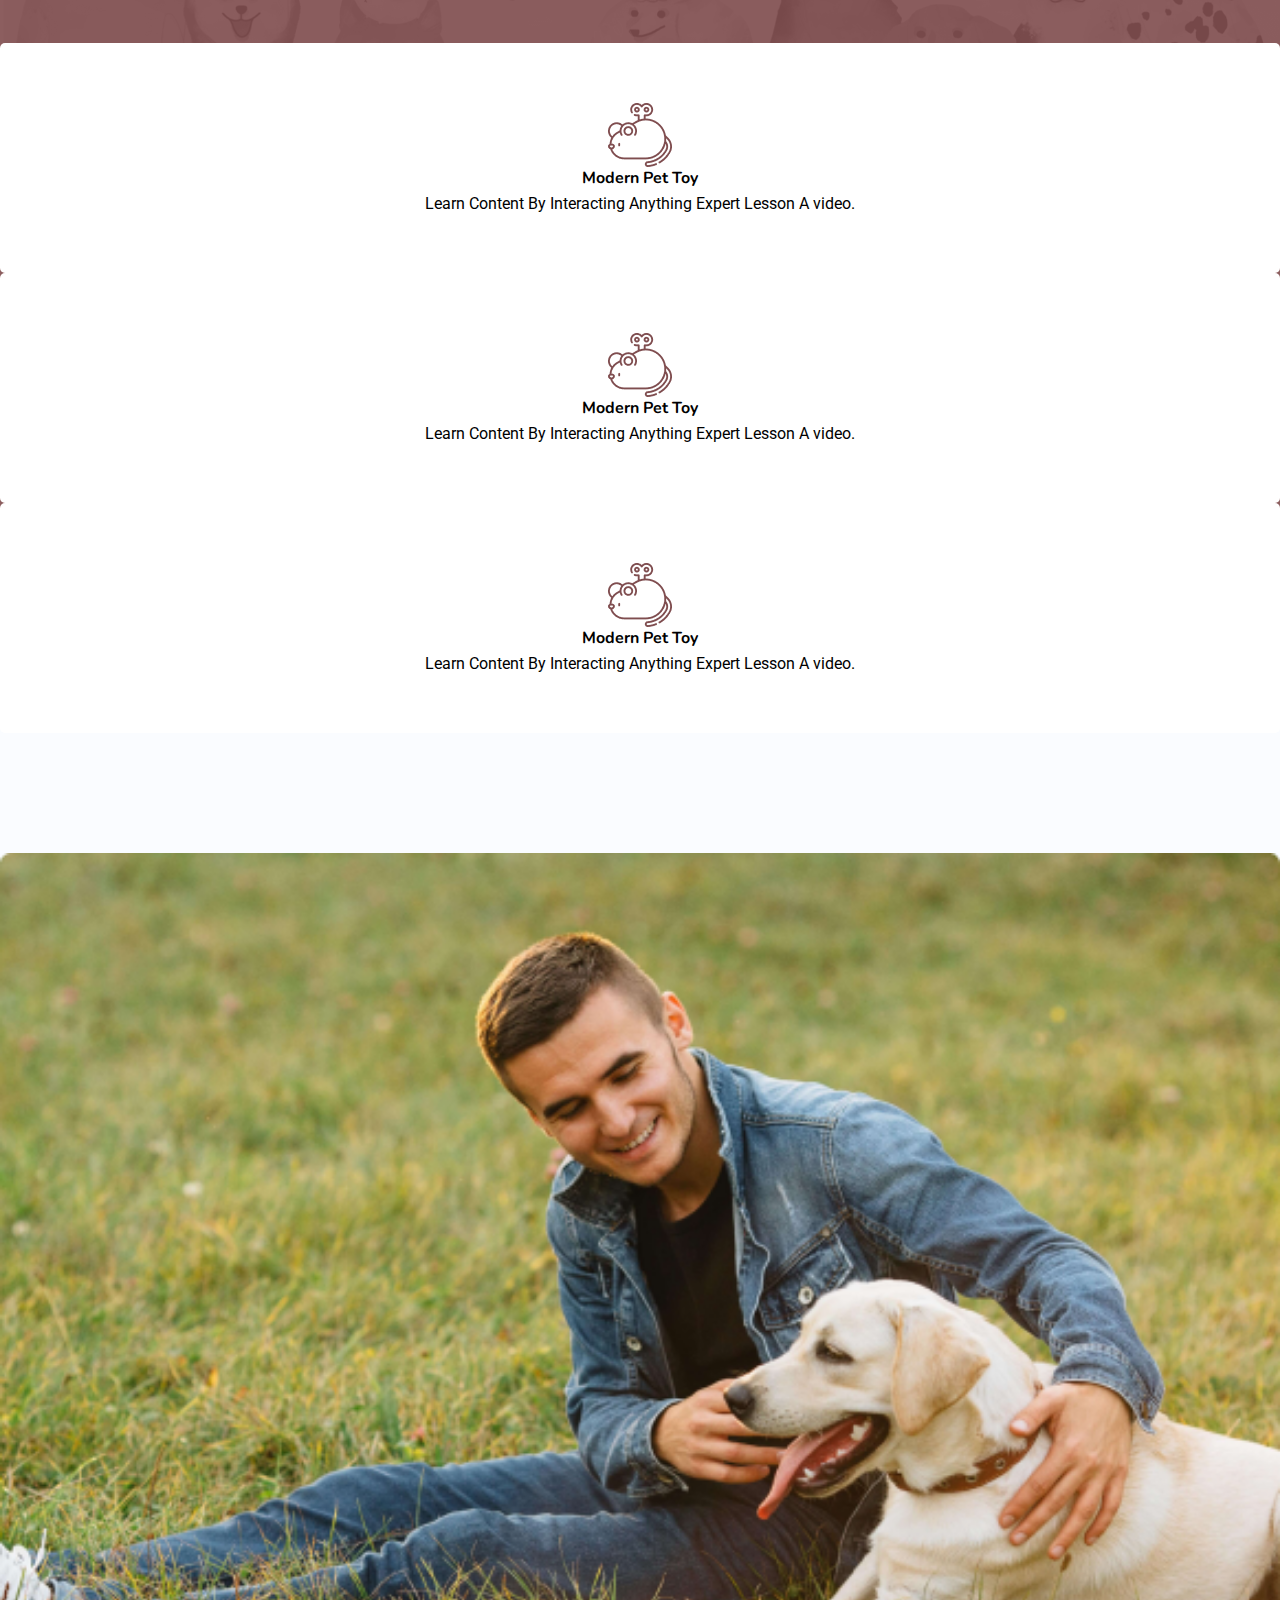
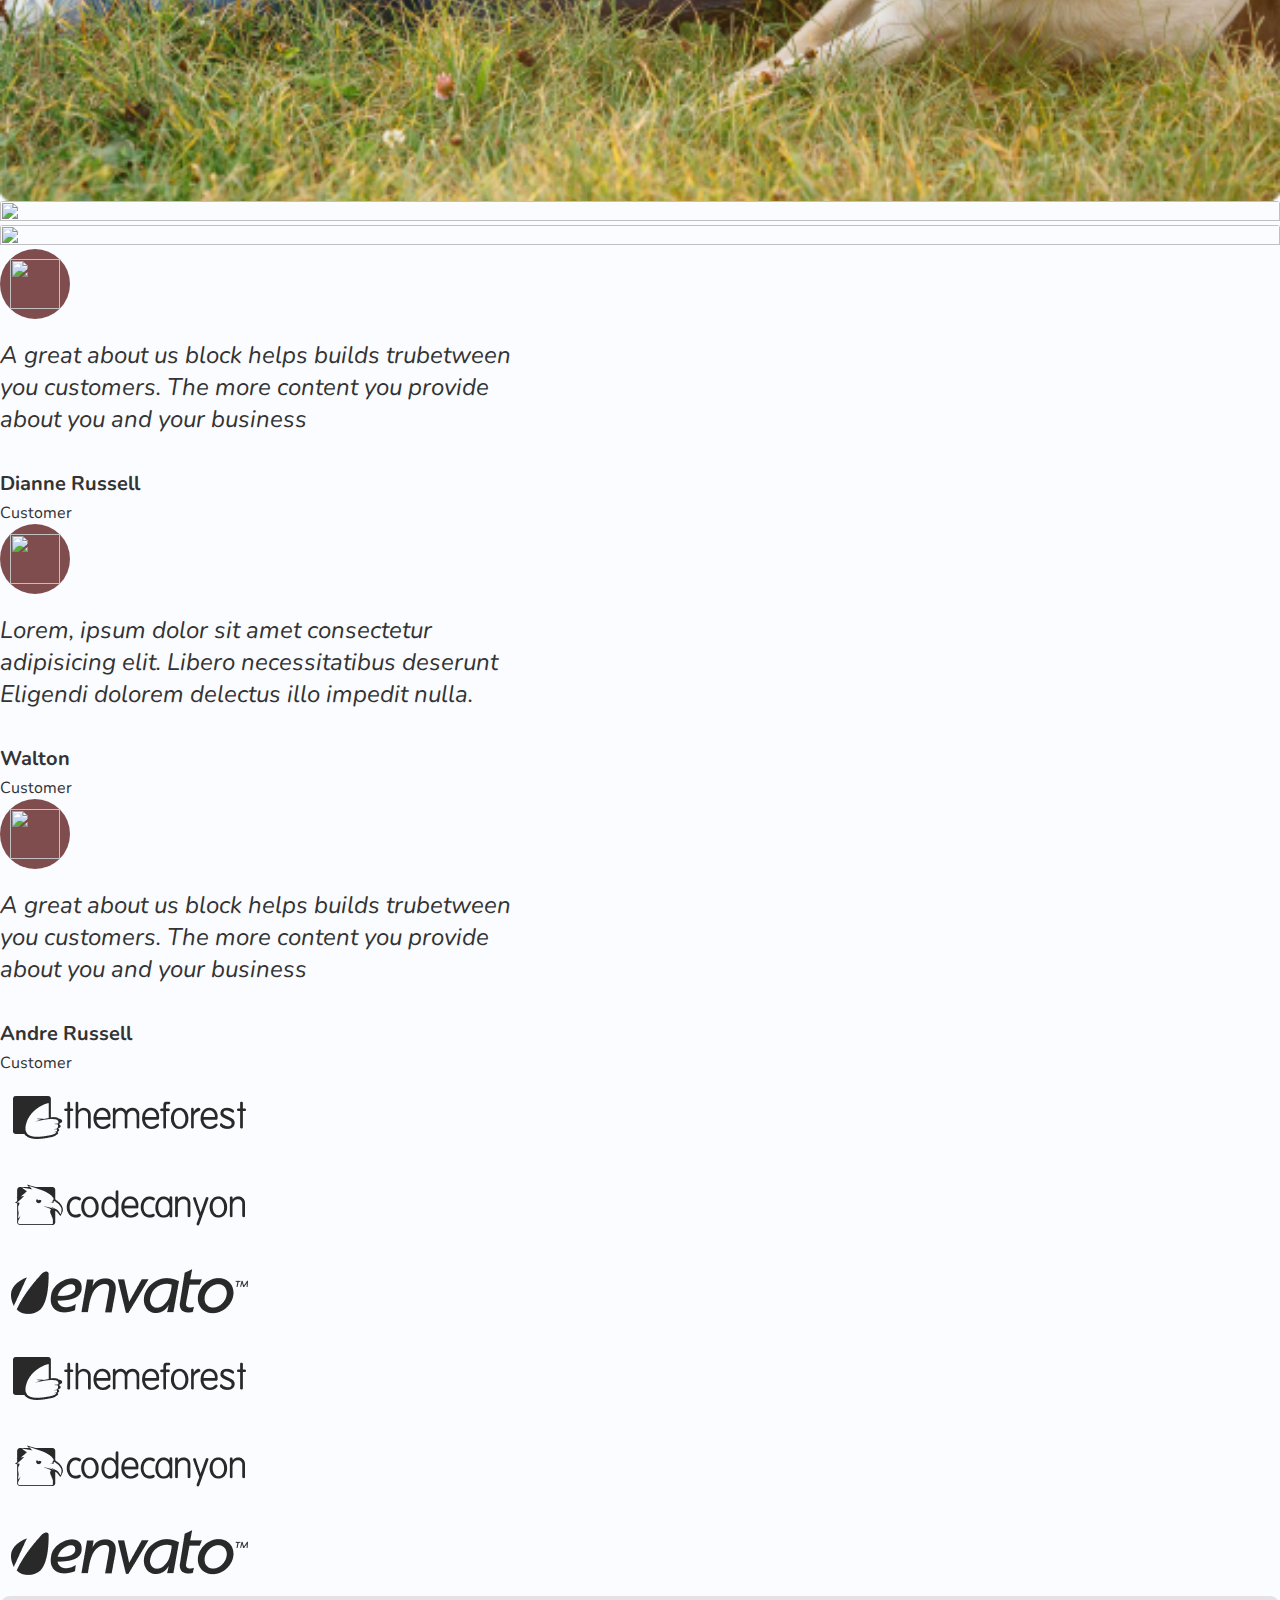
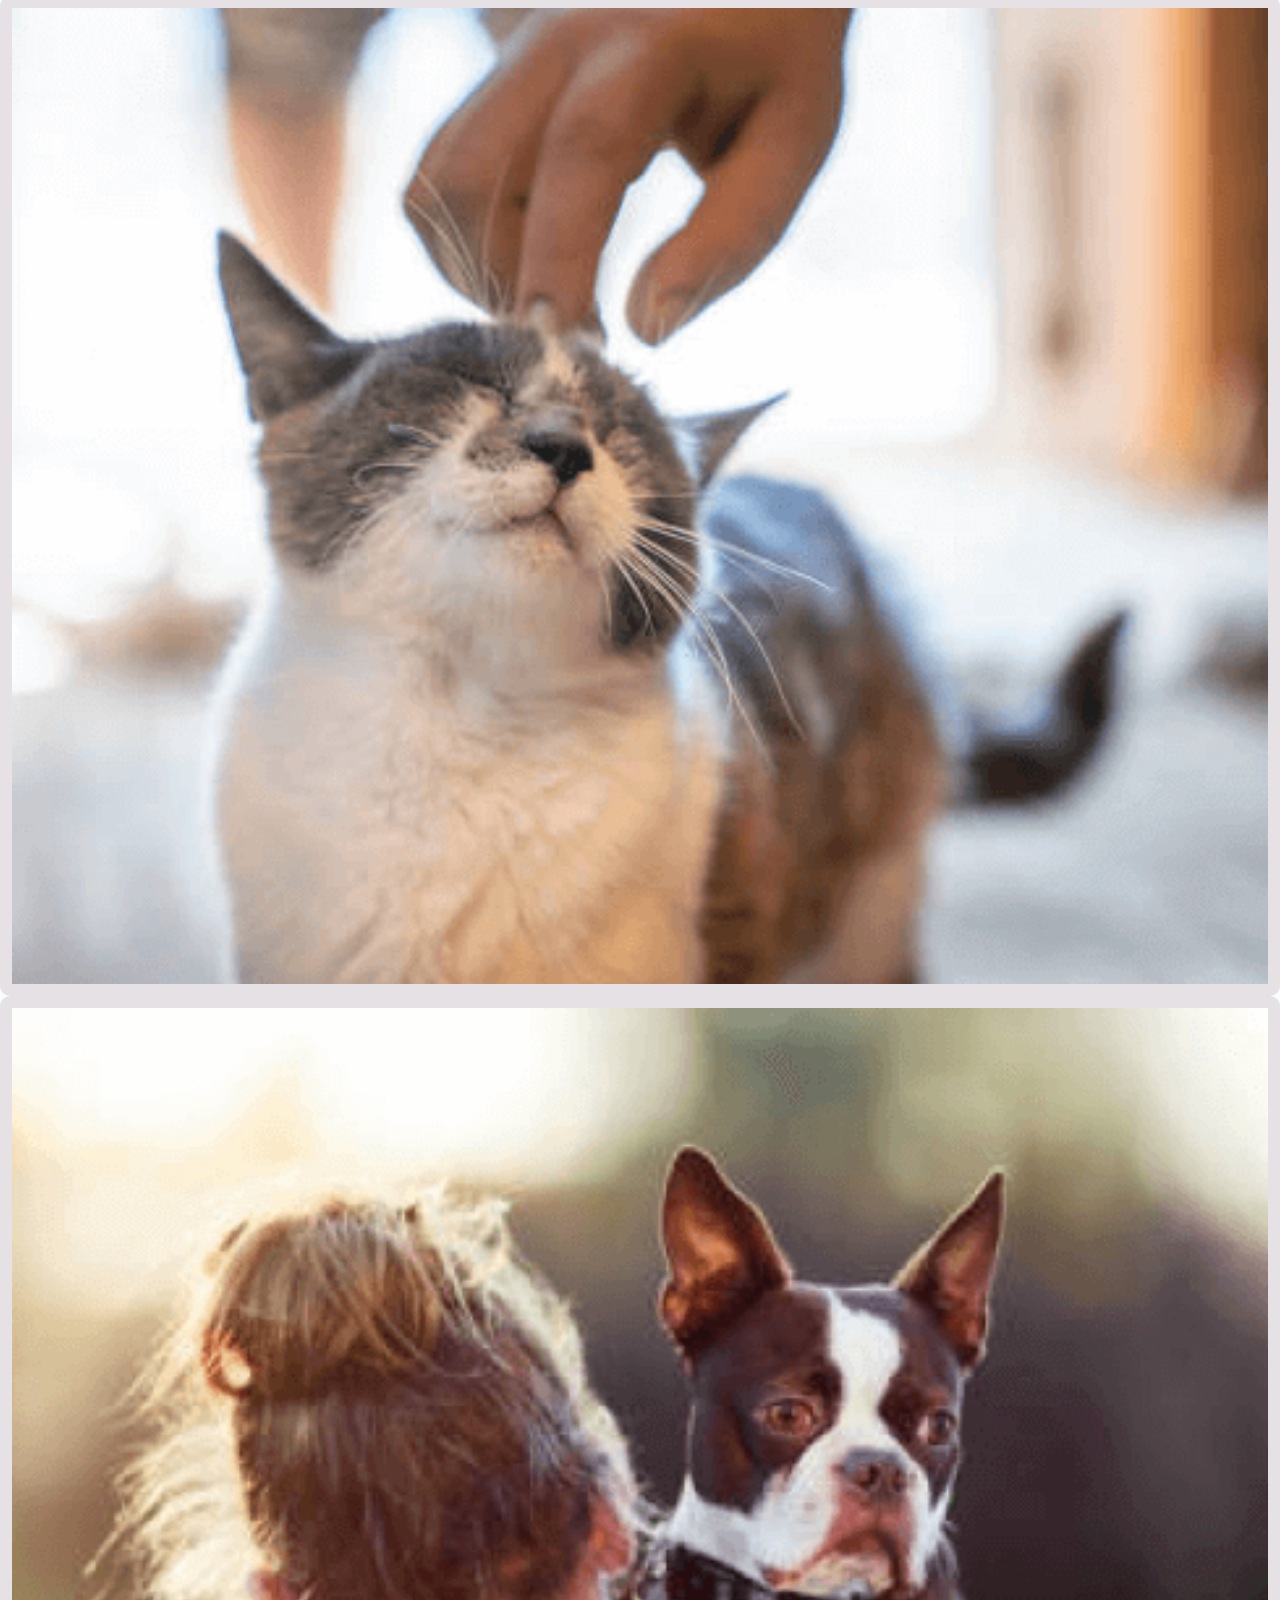
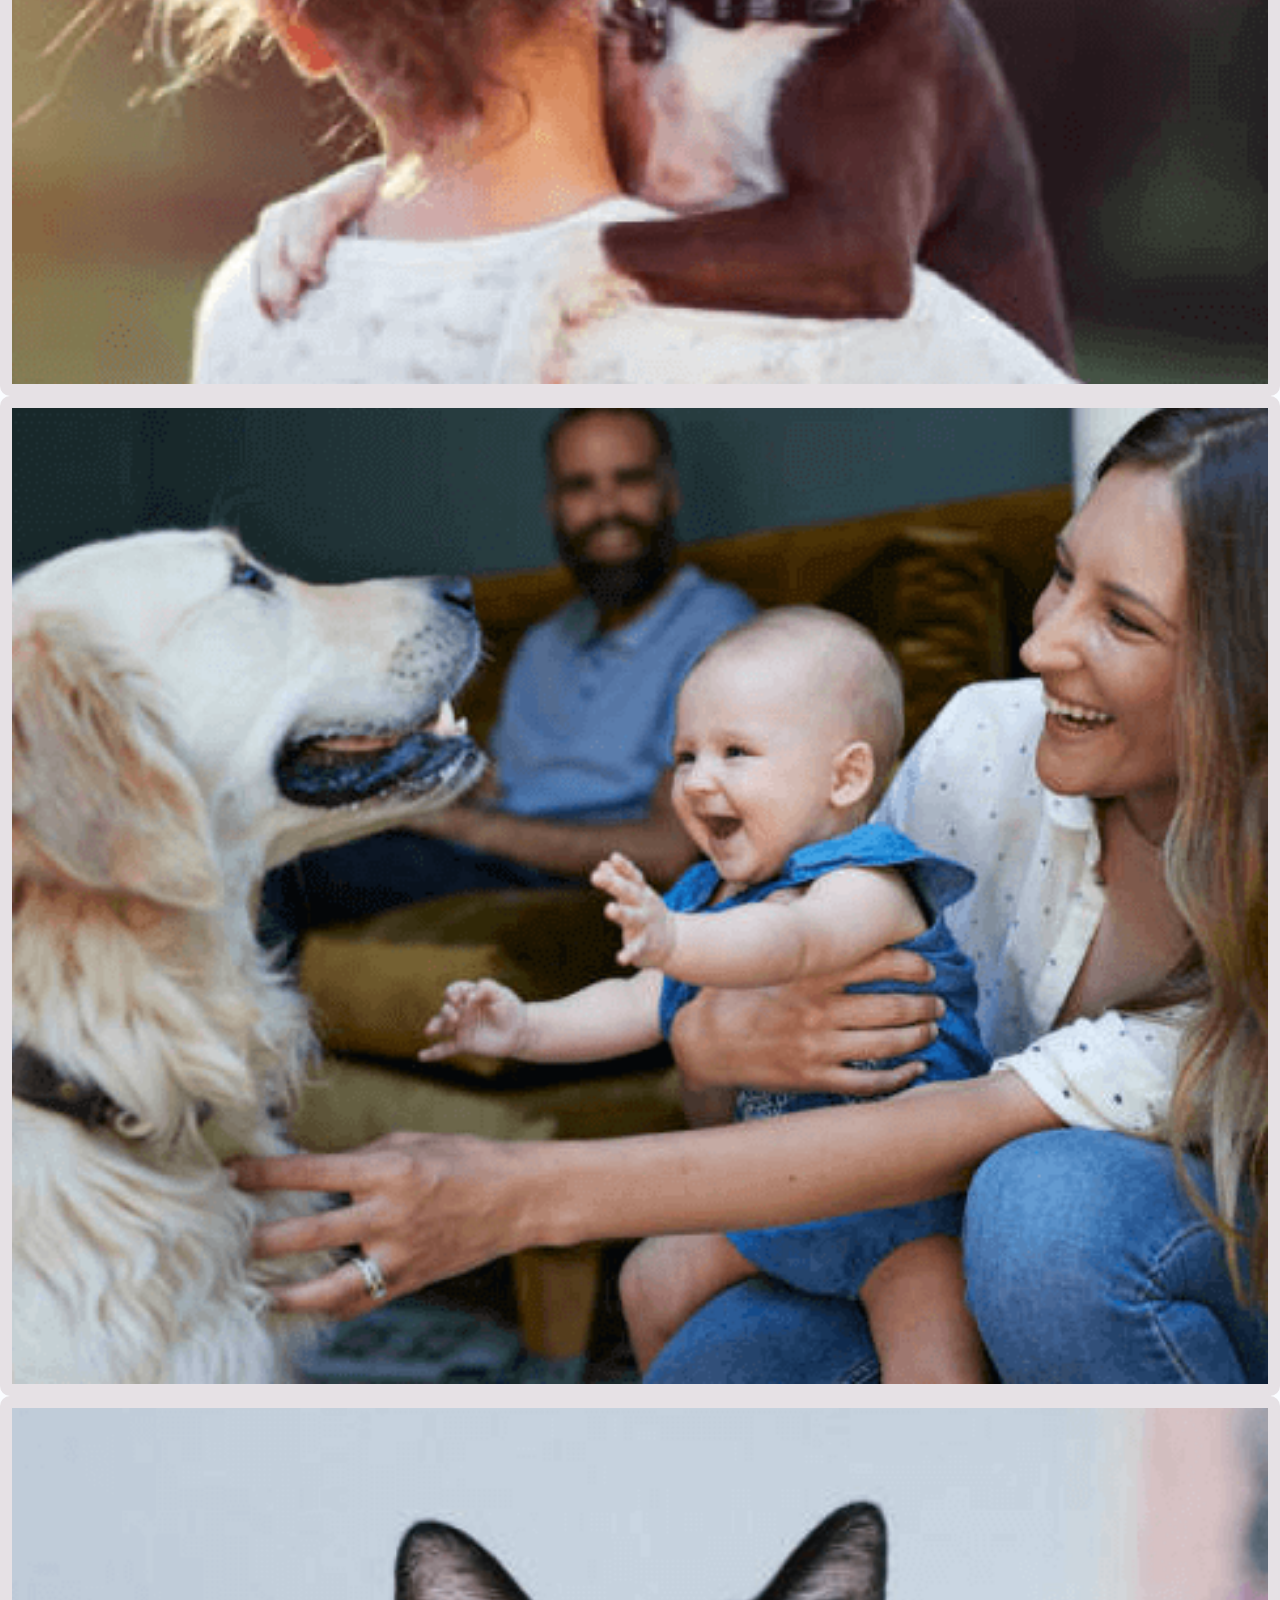
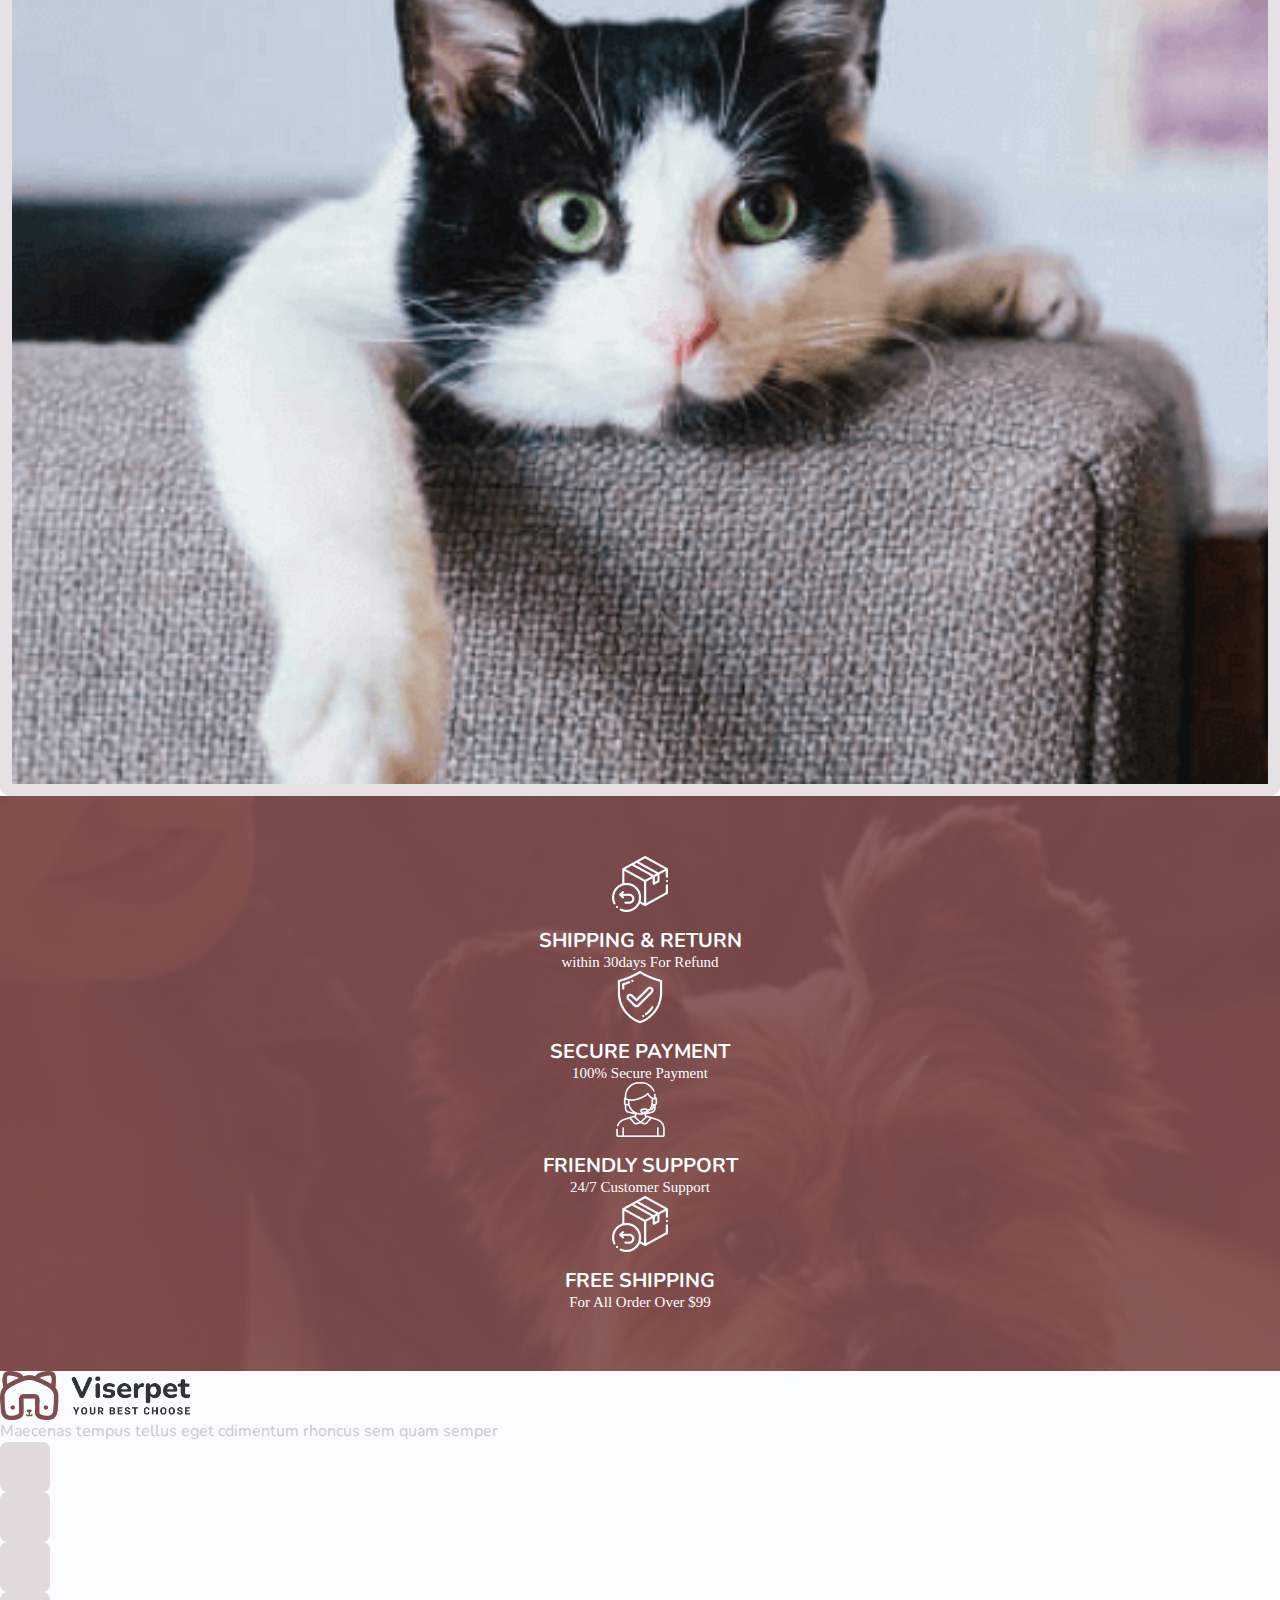
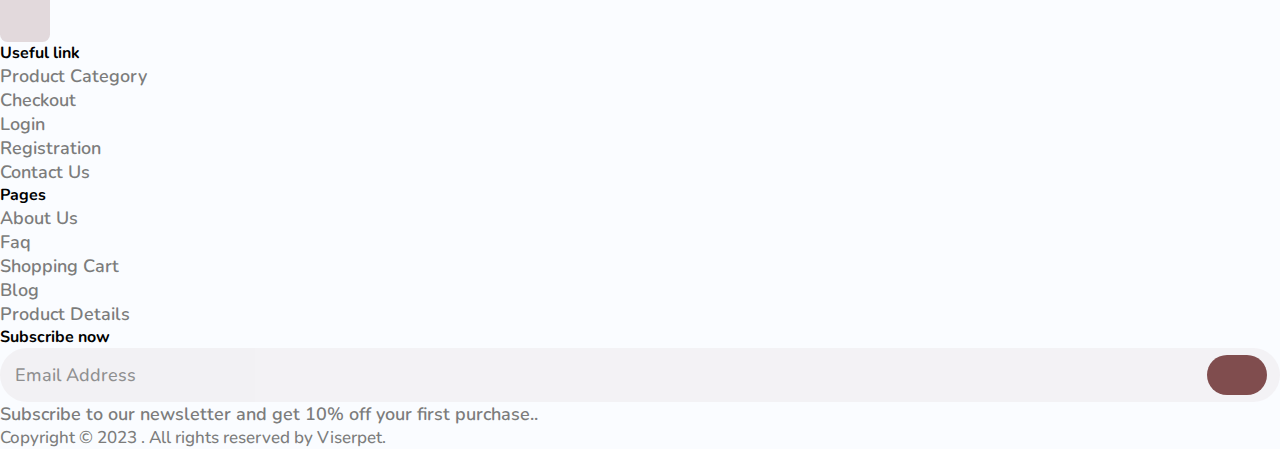
==== commit 34c84b99: "Create Login And Register" ====
--- a/About.html
+++ b/About.html
@@ -467,17 +467,17 @@
         </section>
     </footer>
     <!-- Footer End -->
-    <script src="assets/js/jquery-3.6.1.min.js"></script>
-    <script src="assets/js/jquery.knob.js"></script>
-    <script src="assets/js/jquery.throttle.js"></script>
-    <script src="assets/js/jquery.classycountdown.min.js"></script>
-    <script src="https://cdnjs.cloudflare.com/ajax/libs/slick-carousel/1.6.0/slick.js"></script>
-    <!-- main js -->
-    <script src="assets/js/main.js"></script>
-    <script src="https://kit.fontawesome.com/0af7f83e73.js" crossorigin="anonymous"></script>
-    <script src="https://cdn.jsdelivr.net/npm/bootstrap@5.0.2/dist/js/bootstrap.bundle.min.js"
-        integrity="sha384-MrcW6ZMFYlzcLA8Nl+NtUVF0sA7MsXsP1UyJoMp4YLEuNSfAP+JcXn/tWtIaxVXM"
-        crossorigin="anonymous"></script>
+<script src="assets/js/jquery-3.6.1.min.js"></script>
+<script src="assets/js/jquery.knob.js"></script>
+<script src="assets/js/jquery.throttle.js"></script>
+<script src="assets/js/jquery.classycountdown.min.js"></script>
+<script src="https://cdnjs.cloudflare.com/ajax/libs/slick-carousel/1.6.0/slick.js"></script>
+<script src="assets/js/main.js"></script>
+<script src="assets/js/jquery.js"></script>
+<script src="https://kit.fontawesome.com/0af7f83e73.js" crossorigin="anonymous"></script>
+<script src="https://cdn.jsdelivr.net/npm/bootstrap@5.0.2/dist/js/bootstrap.bundle.min.js"
+    integrity="sha384-MrcW6ZMFYlzcLA8Nl+NtUVF0sA7MsXsP1UyJoMp4YLEuNSfAP+JcXn/tWtIaxVXM"
+    crossorigin="anonymous"></script>
 </body>
 
 
--- a/assets/style/style.css
+++ b/assets/style/style.css
@@ -68,6 +68,7 @@
 .navigationPages i {
   font-size: 15px;
   transition: 0.25s ease-in-out;
+  margin-left: 5px;
 }
 .navigationPages:hover i {
   transform: rotate(180deg);
@@ -126,7 +127,7 @@
   width: 25px;
   border-radius: 50%;
   left: 43.5px;
-  top: 19.5px;
+  bottom: 14.5px;
   display: flex;
   justify-content: center;
   align-items: center;
@@ -880,7 +881,7 @@
 .chooseSectionArea {
   padding: 60px;
   text-align: center;
-  background-color: rgb(255, 0, 0) !important;
+  background-color: rgb(255, 255, 255) !important;
   border-radius: 5px;
 }
 .chooseSectionAreaItemContent h4 {
@@ -976,10 +977,14 @@
   border-radius: 15px;
   border: 1px solid hsl(var(--black) / 0.09);
 }
+.contactItem input:focus {
+  outline: none;
+}
 .contactItem textarea {
   padding: 15px 20px;
   border-radius: 15px;
   border: 1px solid hsl(var(--black) / 0.09);
+  outline: none;
 }
 .contactBtn {
   padding: 15px 20px;
@@ -1382,6 +1387,7 @@
   height: 15px;
   box-sizing: border-box;
 }
+
 
 .price-field input[type="range"] {
   position: absolute;
@@ -1401,9 +1407,6 @@
   background: #804d4e;
 }
 
-.price-field input[type="range"]::-webkit-slider-thumb {
-  -webkit-appearance: none;
-}
 
 .price-field input[type="range"]:active,
 .price-field input[type="range"]:focus {
@@ -1434,14 +1437,15 @@
   border: 0;
   outline: 0;
   border-radius: 50%;
-  height: 10px;
-  width: 10px;
-  margin-top: -4px;
+  height: 15px;
+  width: 15px;
   background-color: #fff;
+  border: 2px solid #804d4e;
   cursor: pointer;
   cursor: pointer;
   pointer-events: all;
   z-index: 100;
+  /* box-shadow: 2px 2px 2px rgba(4, 16, 14, 0.78); */
 }
 
 .price-field input[type="range"]::-moz-range-thumb {
@@ -1565,7 +1569,7 @@
   color: hsl(var(--black));
   position: absolute;
   right: 10px;
-  top: 10px;
+  top: 30px;
   border: 1px solid #804d4e7a;
   background-color: #804d4e7a;
   width: 35px;
@@ -1890,20 +1894,20 @@
   transition: 0.2s linear;
   font-family: var(--body-font);
 }
-.commentReplyText:hover{
+.commentReplyText:hover {
   color: #804d4e;
   transition: 0.2s linear;
 }
-.commentReplyDesc{
+.commentReplyDesc {
   font-size: 16px;
   color: #7c7c7c;
   font-family: var(--header-font);
 }
-.commentList{
+.commentList {
   margin-left: 70px !important;
 }
-.required{
-  color:#d00202 ;
+.required {
+  color: #d00202;
 }
 .commentformItem label {
   font-size: 18px;
@@ -1929,3 +1933,360 @@
   border: transparent;
 }
 /*=====Blog Post End=======*/
+
+/*=====Check Out Start=====*/
+/*==Left start==*/
+.checOutContent {
+  padding: 15px;
+  background-color: #fbfbfb;
+  border-radius: 5px;
+  box-shadow: 0px 0px 1px hsl(var(--black) / 0.5);
+  margin: 25px 0 0 0;
+}
+.checkoutTitle {
+  font-family: var(--header-font);
+}
+.countrySelectForm label {
+  font-size: 16px;
+  font-family: var(--header-font);
+  font-weight: 400;
+}
+.countrySelectForm select {
+  width: 100%;
+  padding: 15px 0 15px 20px;
+  border-radius: 15px;
+  border: 1px solid hsl(var(--black) / 0.09);
+  cursor: pointer;
+  font-size: 15px;
+  color: #949494;
+}
+.countrySelectForm select:focus {
+  outline: none;
+}
+.firstAndLastNameSectionForm label {
+  font-size: 16px;
+  font-family: var(--header-font);
+  font-weight: 400;
+}
+.addressSectionFrom label {
+  font-size: 16px;
+  font-family: var(--header-font);
+  font-weight: 400;
+}
+.addressSectionFrom input {
+  font-size: 15px;
+  color: #949494;
+}
+.cityAndPostalCodeSectionForm label {
+  font-size: 16px;
+  font-family: var(--header-font);
+  font-weight: 400;
+}
+.cityAndPostalCodeSectionForm input {
+  font-size: 15px;
+  color: #949494;
+}
+.phoneNumberAndEmailAddressSectionForm label {
+  font-size: 16px;
+  font-family: var(--header-font);
+  font-weight: 400;
+}
+.differentAddressSectionFrom label {
+  font-size: 15px;
+  font-family: var(--header-font);
+  font-weight: 500;
+}
+input::-webkit-outer-spin-button,
+input::-webkit-inner-spin-button {
+  -webkit-appearance: none;
+}
+.checOutSectioBtnFrom .checkOutBtn {
+  padding: 16px 20px;
+  border-radius: 50px;
+  background-color: #804d4e;
+  color: white;
+  border: transparent;
+  font-size: 18px;
+  font-weight: 600;
+}
+.checkOutBtn:hover {
+  color: #804d4e;
+  background-color: white;
+  border: 1px solid #804d4e;
+}
+.checkOutReturn,
+.checkOutReturn:hover {
+  color: #804d4e;
+  font-size: 17px;
+  font-weight: 500;
+  font-family: var(--header-font);
+}
+.checkInput input,
+textarea {
+  padding: 15px;
+  border-radius: 15px;
+  border: 1px solid hsl(var(--black) / 0.09);
+}
+/*==Left End==*/
+/*==Right Start==*/
+.orderName {
+  font-size: 16px;
+  font-family: var(--header-font);
+  color: #444444;
+  font-weight: 400;
+}
+.orderPrice {
+  font-size: 16px;
+  font-family: var(--header-font);
+  color: #7c7c7c;
+  font-weight: 400;
+}
+.order {
+  position: relative;
+  padding: 15px 0;
+}
+.order:before {
+  position: absolute;
+  content: "";
+  bottom: 0;
+  left: 0;
+  width: 100%;
+  height: 0.5px;
+  background-color: #a4a4a493;
+}
+.orderSubtotal {
+  font-size: 16px;
+  font-family: var(--header-font);
+  color: #444444;
+  font-weight: 400;
+}
+.order label {
+  margin-right: 8px;
+}
+.orderRadio input[type="radio"] {
+  position: relative;
+  height: 22px;
+  width: 22px;
+  -webkit-appearance: none;
+  -moz-appearance: none;
+  appearance: none;
+  margin-right: 5px;
+}
+.orderRadio input[type="radio"]::before {
+  content: "";
+  position: absolute;
+  top: 50%;
+  left: 50%;
+  width: 15px;
+  height: 15px;
+  border-radius: 50%;
+  transform: translate(-50%, -50%);
+  background-color: white;
+  border: 1px solid #804d4e;
+  outline: none;
+}
+.orderRadio input[type="radio"]:checked::after {
+  content: "";
+  position: absolute;
+  top: 50%;
+  left: 50%;
+  width: 8px;
+  height: 8px;
+  border-radius: 50%;
+  background-color: #804d4e;
+  transform: translate(-50%, -50%);
+  visibility: visible;
+}
+.orderRadioContent {
+  text-align: right;
+  height: 25px;
+  display: flex;
+  align-items: center;
+  justify-content: end;
+}
+.orderCheckDesc {
+  font-family: var(--header-font);
+  font-size: 14px;
+  font-weight: 500;
+  color: #7c7c7c;
+}
+.orderPrivacyPolicy {
+  font-family: var(--header-font);
+  font-size: 14px;
+  line-height: 28px;
+  color: #7c7c7c;
+  margin-bottom: 2px;
+}
+.PrivacyPolicy {
+  font-size: 16px;
+  color: #804d4e;
+  text-decoration: underline !important;
+  font-weight: 600;
+}
+@media screen and (min-width: 280px) and (max-width: 767.5px) {
+  .agree label {
+    font-size: 17px !important;
+    color: #804d4e;
+    margin-left: 9px;
+    font-family: var(--header-font);
+    font-weight: 500;
+  }
+  .agree label a {
+    font-size: 17px !important;
+    font-family: var(--header-font);
+    color: #804d4e;
+    font-weight: 600;
+  }
+}
+.agree label {
+  font-size: 14px;
+  color: #804d4e;
+  margin-left: 5px;
+  font-family: var(--header-font);
+  font-weight: 500;
+}
+.agree label a {
+  font-size: 14px;
+  font-family: var(--header-font);
+  color: #804d4e;
+  font-weight: 600;
+}
+.accented {
+  accent-color: #804d4e;
+}
+.orderbtn input {
+  width: 100%;
+  padding: 15px 20px;
+  border-radius: 50px;
+  background-color: #804d4e;
+  color: white;
+  border: transparent;
+  font-size: 18px;
+  font-weight: 600;
+}
+.orderbtn input:hover {
+  color: #804d4e;
+  background-color: white;
+  border: 1px solid #804d4e;
+}
+/*==Right End==*/
+/*=====Check Out End=====*/
+/*=======Login Start========*/
+.login {
+  border-radius: 10px;
+  padding: 50px;
+  background-color: #ffffff;
+  box-shadow: 0px 0px 2.7px rgba(0, 0, 0, 0.017),
+    0px 0px 6.9px rgba(0, 0, 0, 0.027), 0px 0px 14.2px rgba(0, 0, 0, 0.035),
+    0px 0px 29.2px rgba(0, 0, 0, 0.041), 0px 0px 80px rgba(0, 0, 0, 0.05);
+}
+.loginTitle {
+  font-size: 22px;
+  font-family: var(--header-font);
+  font-weight: 500;
+}
+.loginDesc {
+  font-size: 16px;
+  font-family: var(--header-font);
+  font-weight: 500;
+  color: #7c7c7c;
+}
+.accountTitle label {
+  font-size: 16px;
+  font-family: var(--header-font);
+  font-weight: 400;
+}
+.accountTitle input {
+  padding: 15px;
+  border-radius: 15px;
+  border: 1px solid hsl(var(--black) / 0.09);
+  font-size: 16px;
+  font-family: var(--header-font);
+  font-weight: 500;
+}
+.accountTitle label {
+  font-size: 16px;
+  font-family: var(--header-font);
+  font-weight: 400;
+}
+.accountTitle input {
+  width: 100%;
+  padding: 15px;
+  border-radius: 15px;
+  border: 1px solid hsl(var(--black) / 0.09);
+  font-size: 16px;
+  font-family: var(--header-font);
+  font-weight: 500;
+  outline: none;
+}
+.accountTitleItem {
+  position: relative;
+}
+.accountTitleItem .eyes {
+  position: absolute;
+  right: 22px;
+  top: 19px;
+}
+.eyes {
+  color: #7c7c7c;
+  cursor: pointer;
+}
+.remember label {
+  font-size: 15px;
+  font-weight: 500;
+  font-family: var(--header-font);
+  margin-left: 8px;
+}
+.forgotPassword .forgotPasswordArea,
+.forgotPasswordArea:hover {
+  font-size: 16px;
+  font-weight: 500;
+  font-family: var(--header-font);
+  color: #804d4e;
+  cursor: pointer;
+}
+.loginBtn {
+  width: 100%;
+  padding: 15px;
+  background-color: #804d4e;
+  color: white;
+  border: transparent;
+  border-radius: 10px;
+  font-size: 18px;
+  font-family: var(--header-font);
+  font-weight: 500;
+}
+.loginBtn:hover {
+  background-color: white;
+  color: #804d4e;
+  border: 1px solid #804d4e;
+}
+.SignUp span {
+  font-family: var(--header-font);
+  font-weight: 600;
+  color: #7c7c7c;
+  font-size: 16px;
+  letter-spacing: 0.3px;
+}
+.SignUp .loginRegister {
+  color: #804d4e;
+  font-size: 16px;
+  font-weight: var(--header-font);
+  font-weight: 600;
+}
+@media screen and (min-width: 280px) and (max-width: 429.5px) {
+  .SignUp span,
+  .loginRegister {
+    font-size: 13.4px !important;
+  }
+  .remember label {
+    font-size: 13px !important;
+  }
+  .forgotPasswordArea {
+    font-size: 13px !important;
+  }
+  .loginTitle {
+    font-size: 18px;
+  }
+}
+/*=======Login End========*/
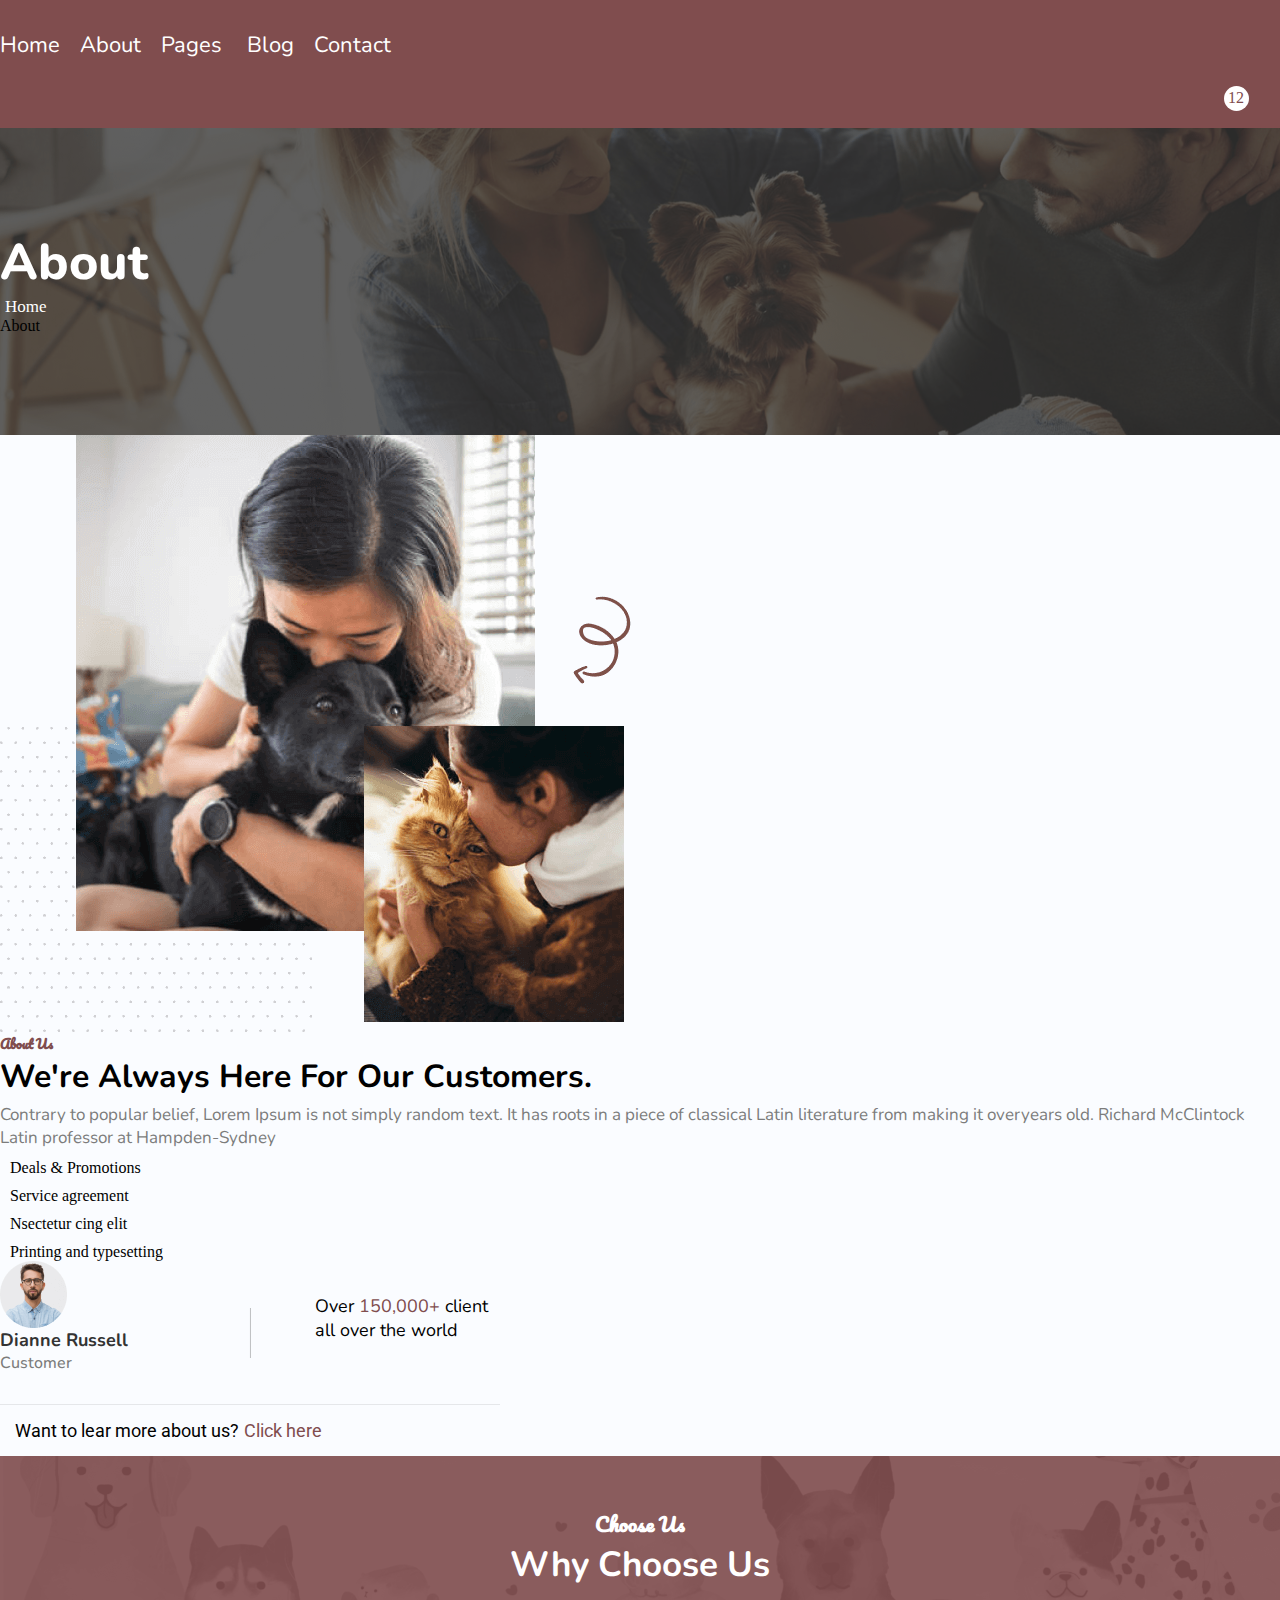
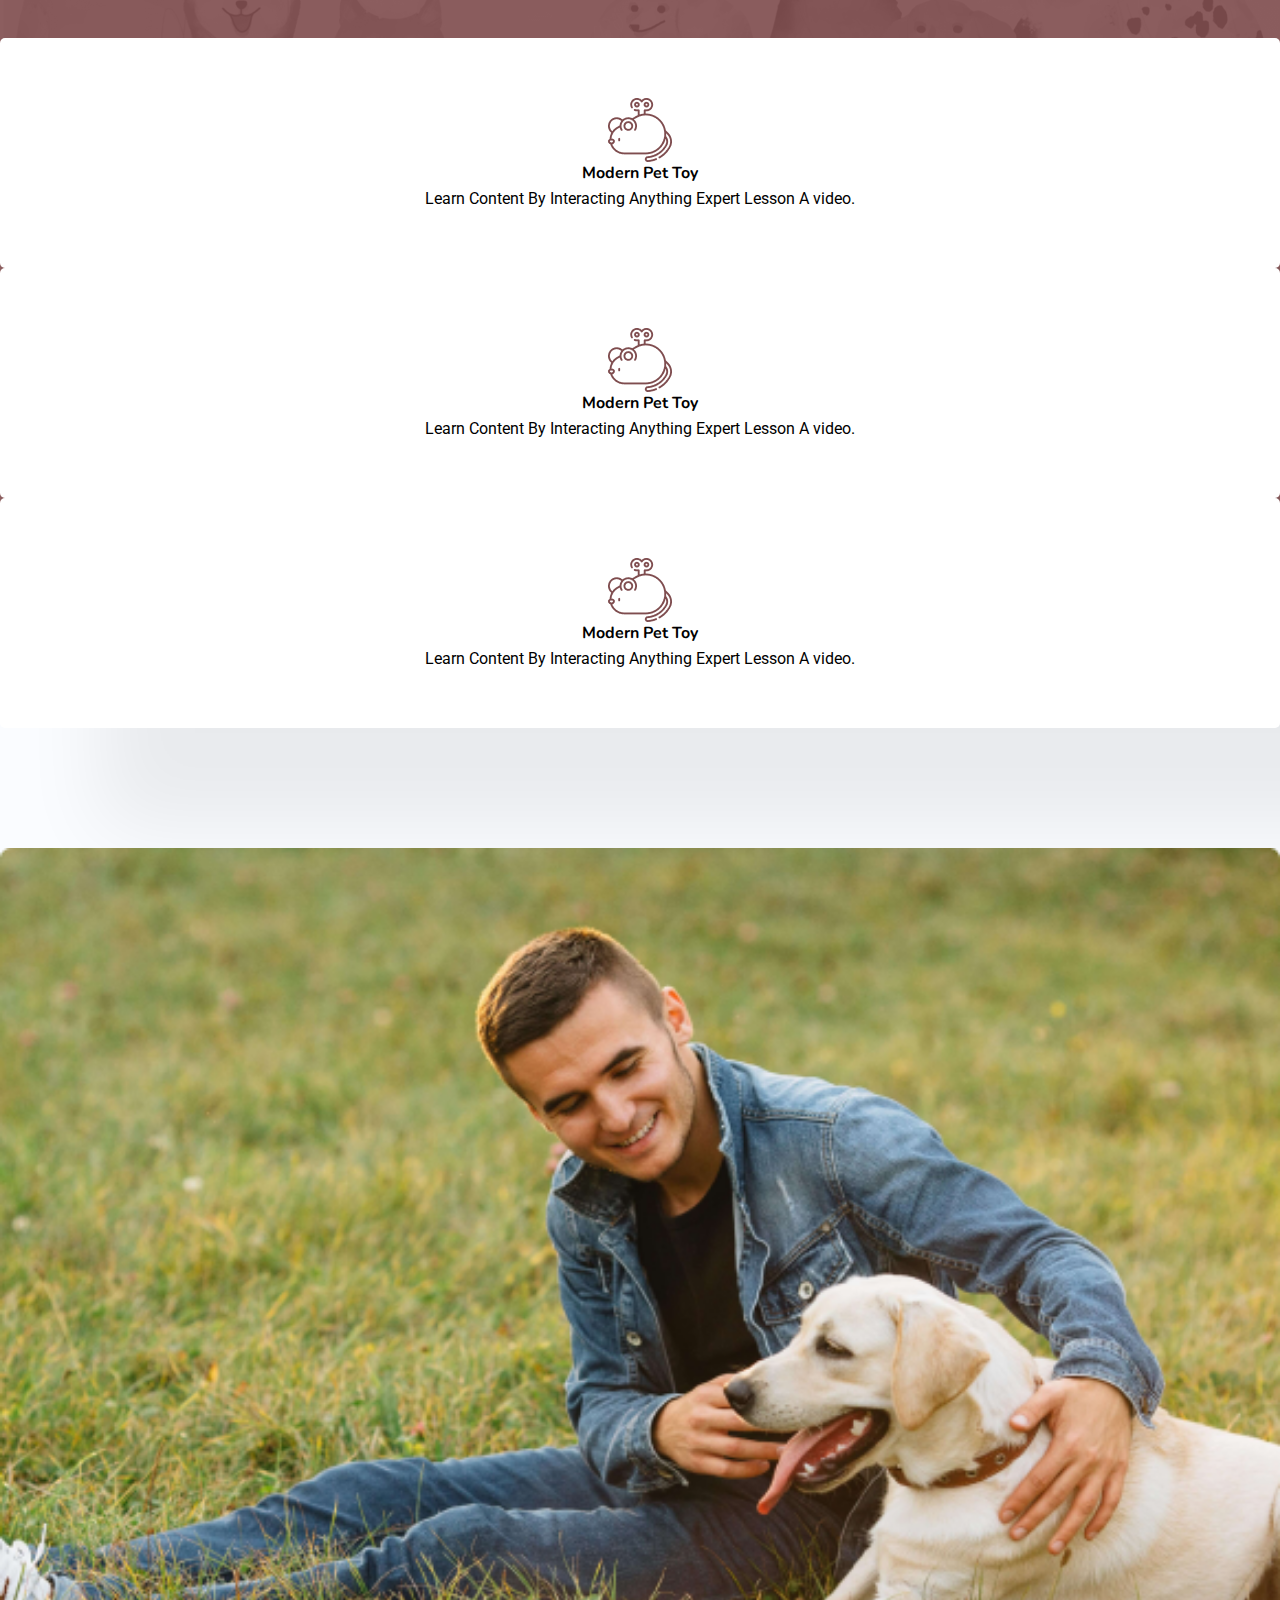
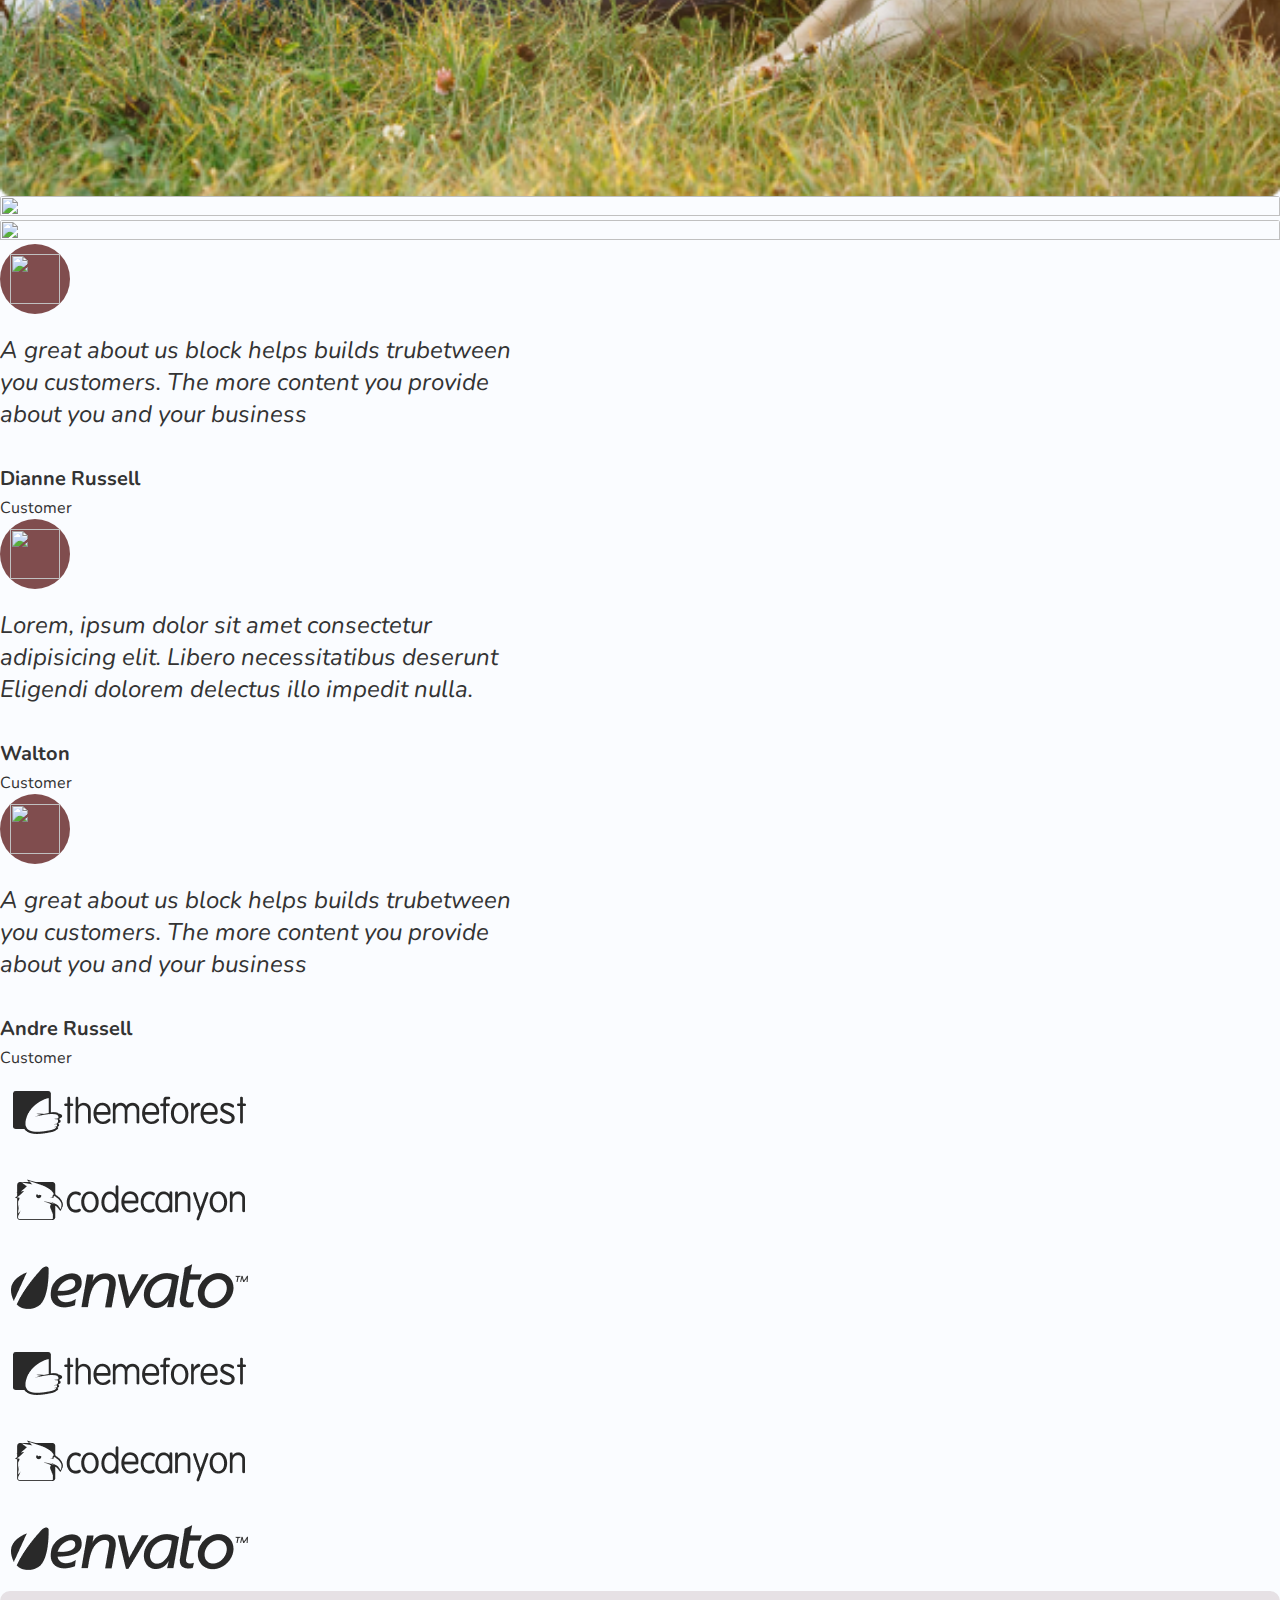
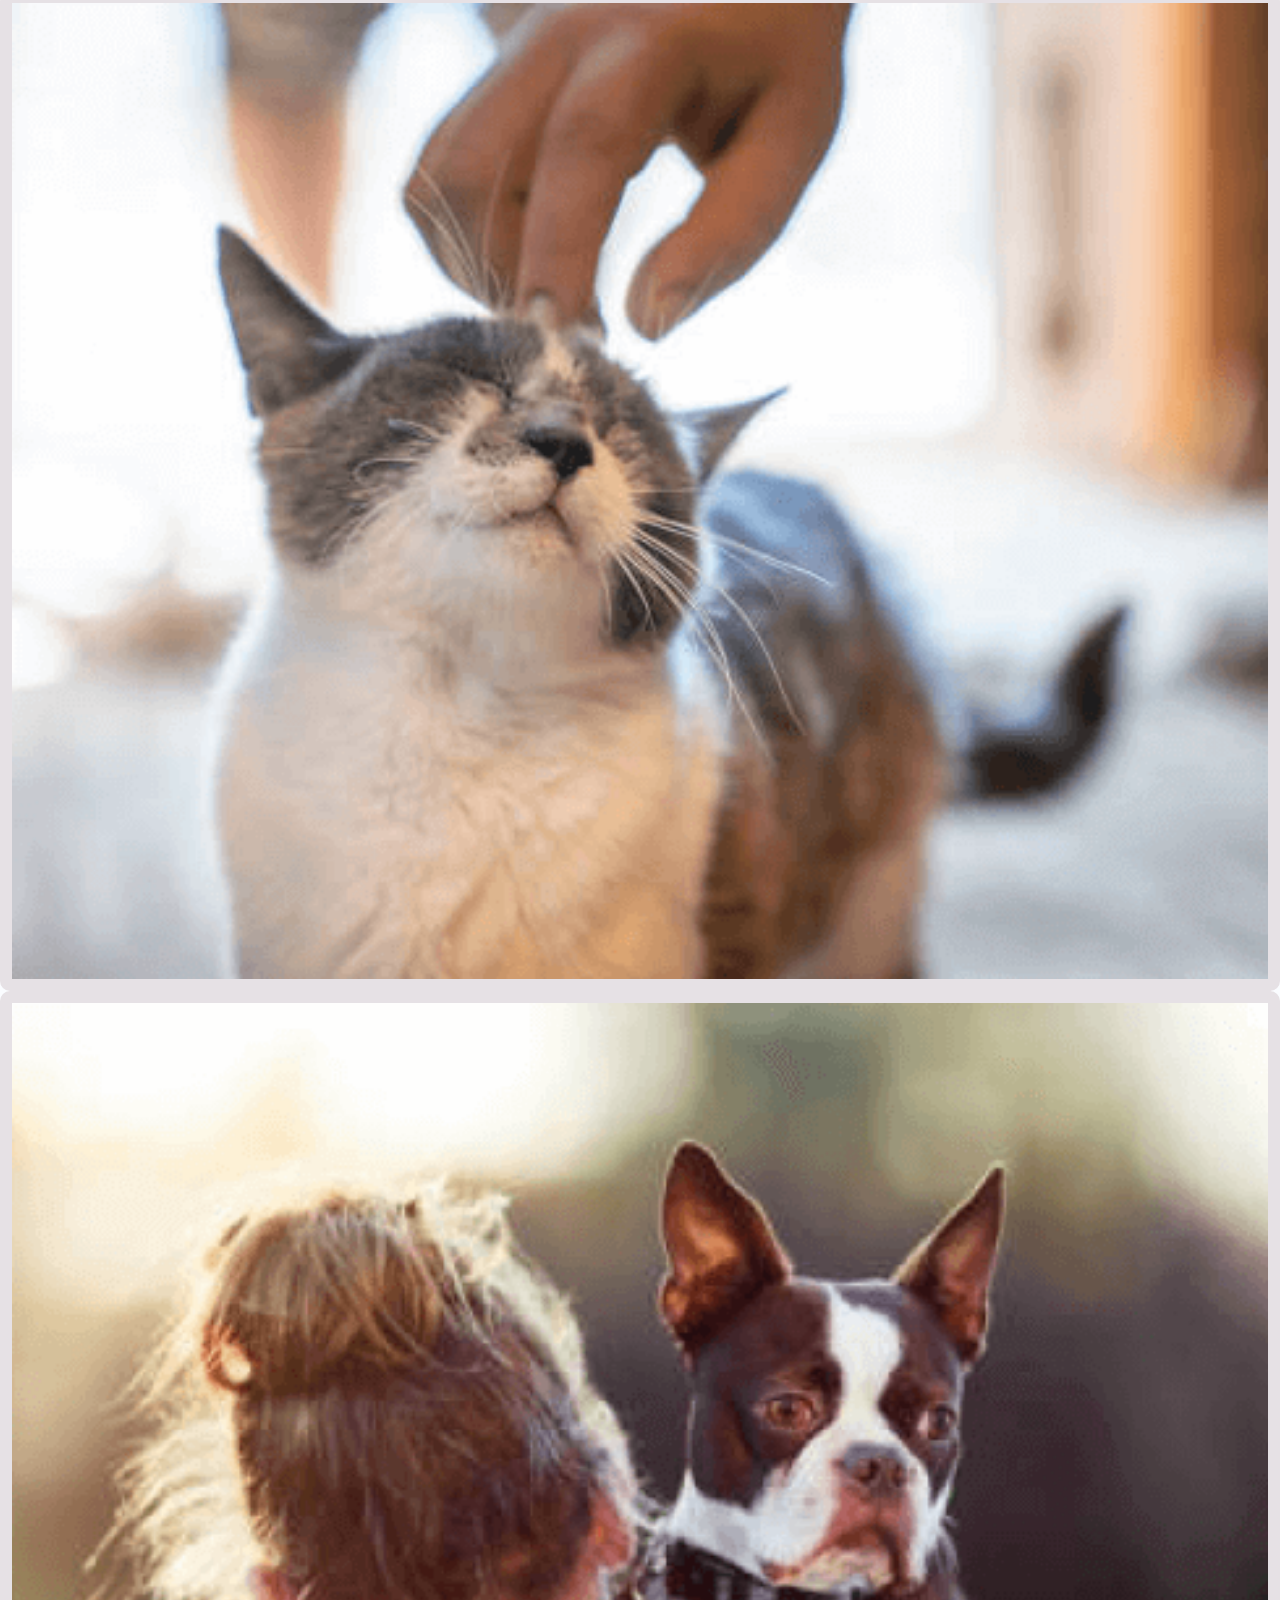
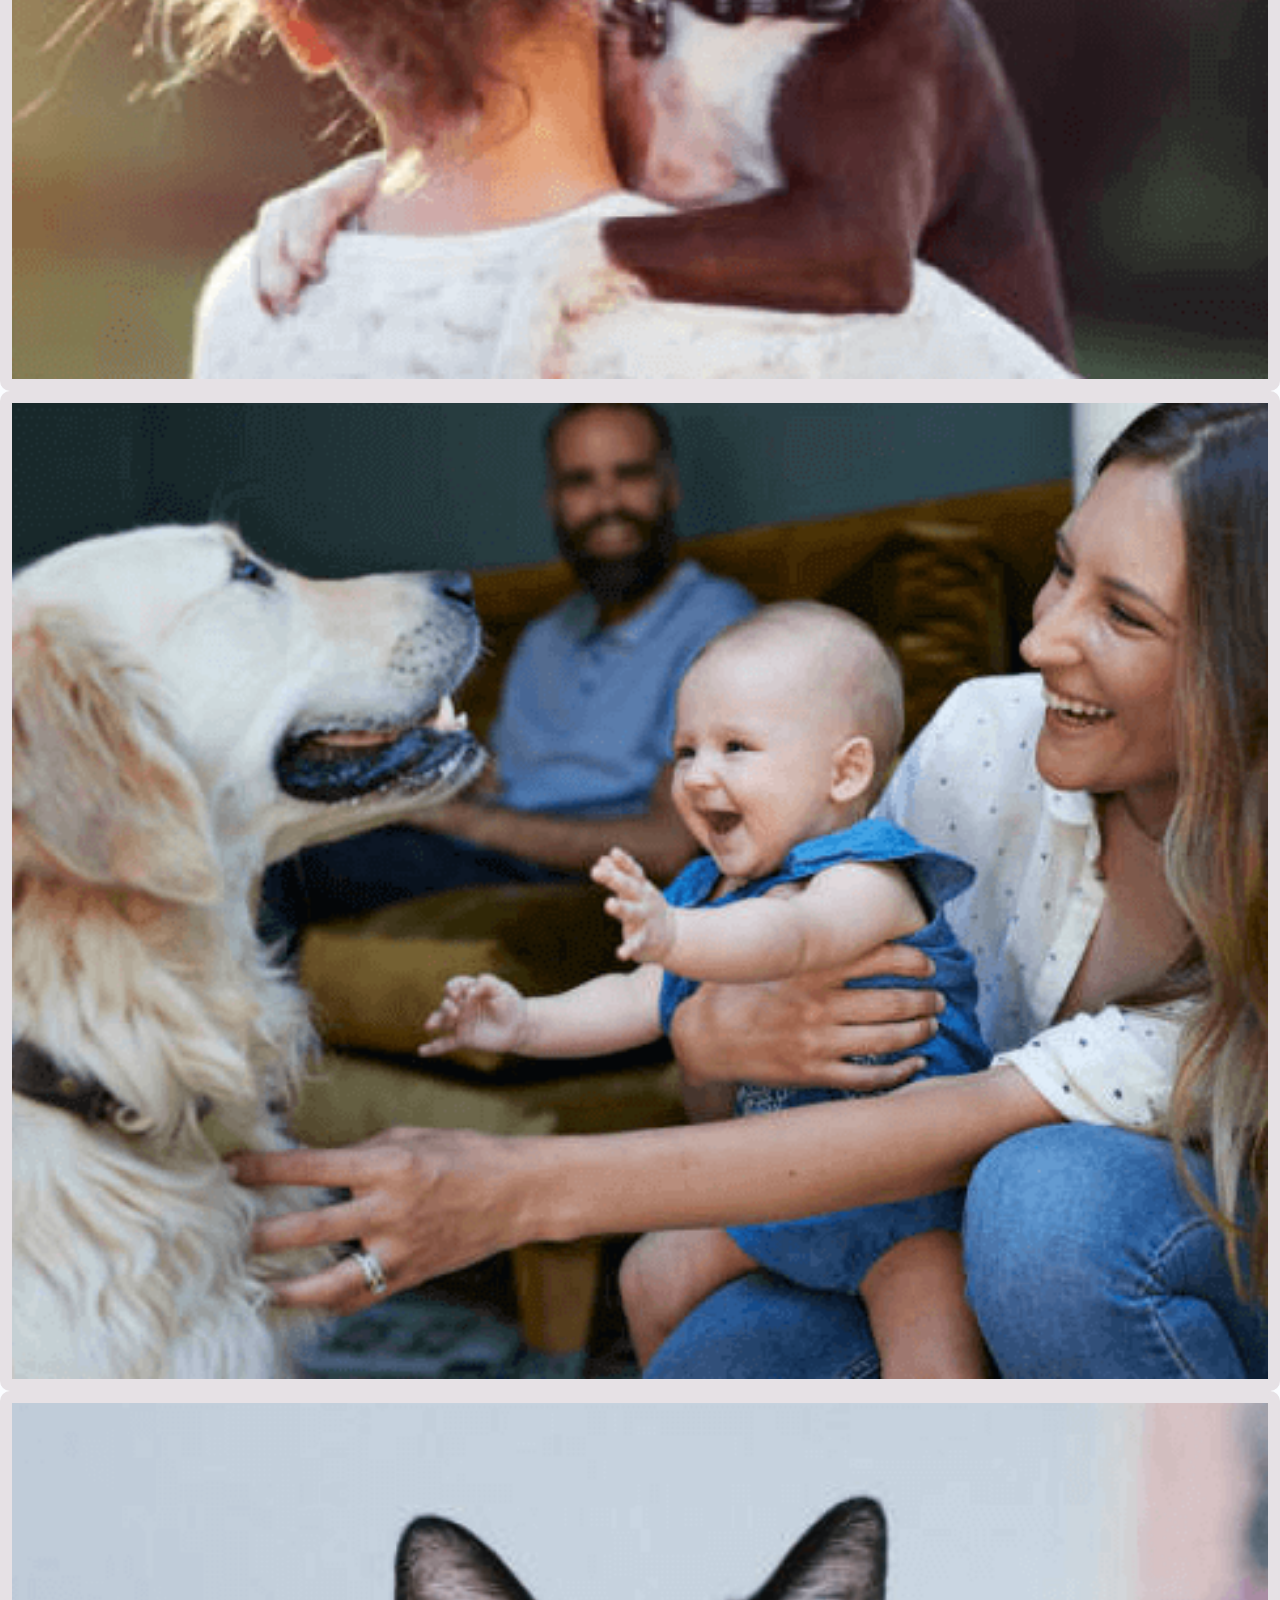
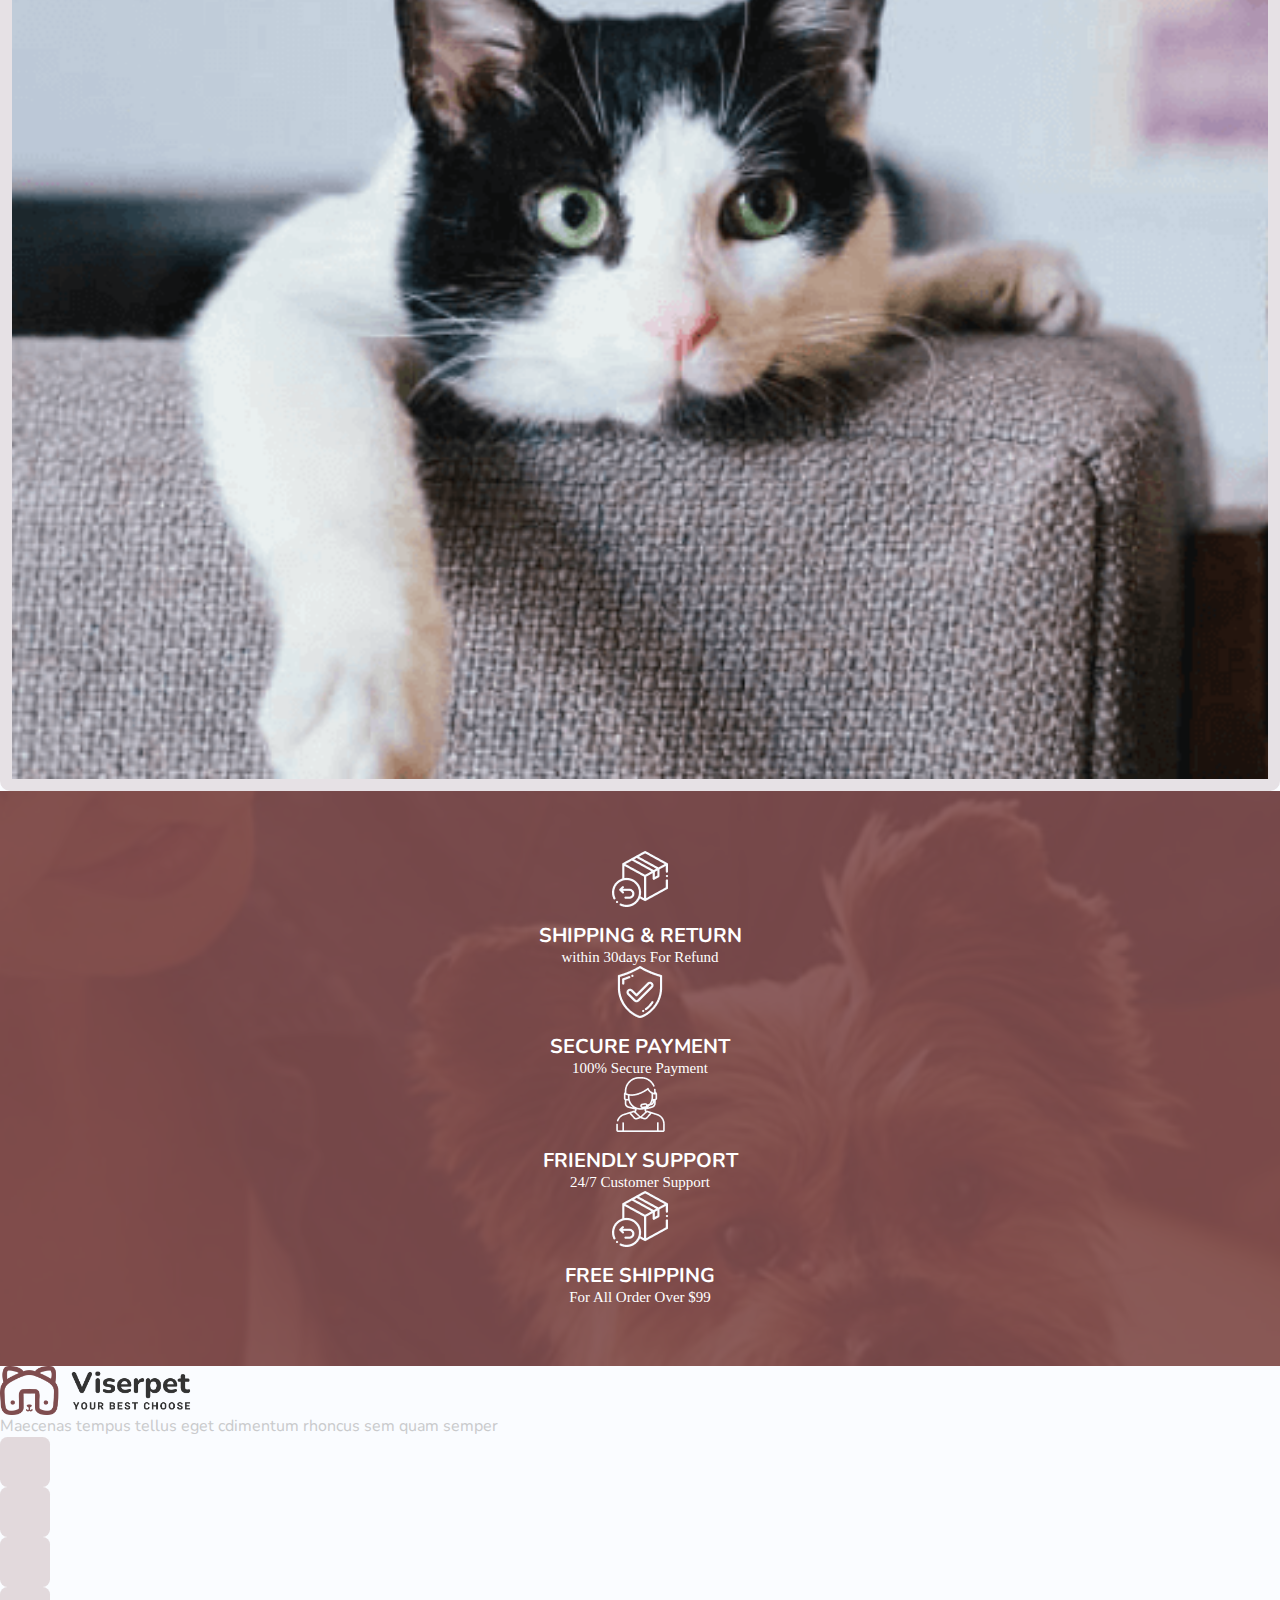
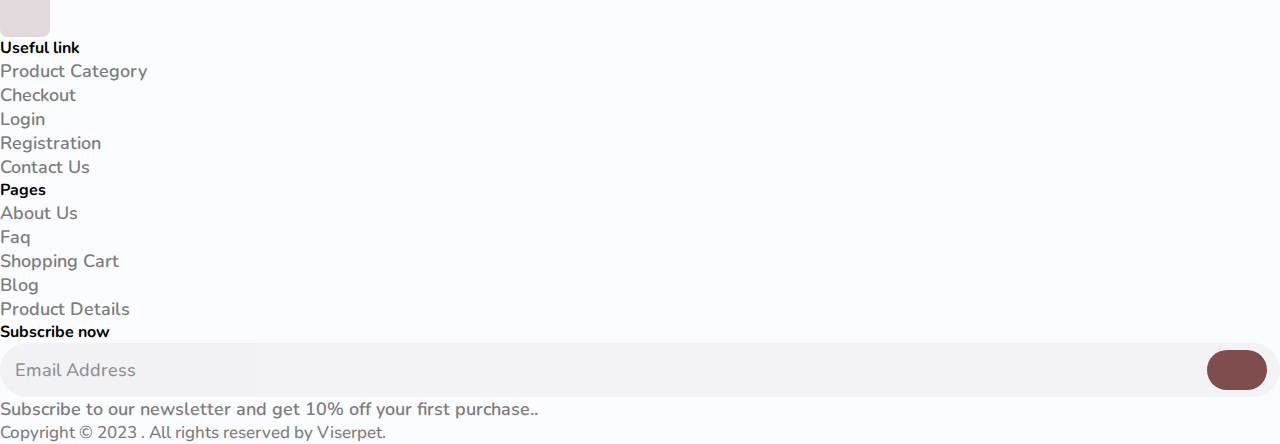
==== commit 7e30df39: "update front" ====
--- a/About.html
+++ b/About.html
@@ -5,9 +5,9 @@
     <meta charset="UTF-8">
     <meta http-equiv="X-UA-Compatible" content="IE=edge">
     <meta name="viewport" content="width=device-width, initial-scale=1.0">
-    <link rel="stylesheet" href="assets/style/style.css">
-    <link rel="stylesheet" href="assets/style/slider.css">
-    <link rel="stylesheet" href="assets/style/cliendSlider.css">
+    <link rel="stylesheet" href="assets/Css/style.css">
+    <link rel="stylesheet" href="assets/Css/slider.css">
+    <link rel="stylesheet" href="assets/Css/cliendSlider.css">
     <link href="https://cdn.jsdelivr.net/npm/bootstrap@5.0.2/dist/css/bootstrap.min.css" rel="stylesheet"
         integrity="sha384-EVSTQN3/azprG1Anm3QDgpJLIm9Nao0Yz1ztcQTwFspd3yD65VohhpuuCOmLASjC" crossorigin="anonymous">
     <title>Viserpet Html Template</title>
--- a/assets/Css/style.css
+++ b/assets/Css/style.css
@@ -0,0 +1,2701 @@
+@import url("https://fonts.googleapis.com/css2?family=Nunito:ital,wght@0,200;0,300;0,400;0,500;0,600;0,700;0,800;0,900;0,1000;1,200;1,300;1,400;1,500;1,600;1,700;1,800;1,900;1,1000&display=swap");
+@import url("https://fonts.googleapis.com/css2?family=Pacifico&display=swap");
+@import url("https://fonts.googleapis.com/css2?family=Roboto:ital@1&display=swap");
+* {
+  box-sizing: border-box;
+  margin: 0;
+  padding: 0;
+}
+
+:root {
+  --header-font: "Nunito", sans-serif;
+  --title-font: "Pacifico", "cursive";
+  --body-font: "Roboto", sans-serif;
+  --black-h: 0;
+  --black-s: 0%;
+  --black-l: 20%;
+  --black: var(--black-h) var(--black-s) var(--black-l);
+  --section-bg-two: 0 16% 94%;
+  --body-color: 0 0% 47%;
+}
+ul,
+li {
+  padding: 0 !important;
+  margin: 0 !important;
+  list-style: none !important;
+}
+a {
+  text-decoration: none !important;
+}
+body {
+  background: #fafcff;
+}
+/*==========Scroll Start========*/
+::-webkit-scrollbar {
+  width: 10px;
+}
+::-webkit-scrollbar-track {
+  border-radius: 10px;
+}
+::-webkit-scrollbar-thumb {
+  background: #804d4e;
+  border-radius: 2px;
+}
+::-webkit-scrollbar-thumb:hover {
+  background: #b30000;
+}
+.scrollToTop {
+  background-color: #804d4e;
+  color: white;
+  cursor: pointer;
+  padding: 15px 20px;
+  text-align: center;
+  border-radius: 50px;
+  position: fixed;
+  top: 600px;
+  right: 25px;
+  display: none;
+  -webkit-animation: UpDown 2s infinite;
+  animation: UpDown 2s infinite;
+}
+@-webkit-keyframes UpDown {
+  0% {
+    -webkit-transform: translateY(-10px);
+    transform: translateY(10px)
+  }
+  50% {
+    -webkit-transform: translateY(-20px);
+    transform: translateY(-20px);
+  }
+  100% {
+    -webkit-transform: translateY(-10px);
+    transform: translateY(10px);
+  }
+}
+@keyframes UpDown {
+  0% {
+    -webkit-transform: translateY(-10px);
+    transform: translateY(10px)
+  }
+  50% {
+    -webkit-transform: translateY(-20px);
+    transform: translateY(-20px);
+  }
+  100% {
+    -webkit-transform: translateY(-10px);
+    transform: translateY(10px);
+  }
+}
+.scrollToTop i{
+  font-size: 25px;
+}
+.scrollToTop:hover {
+  color: white;
+  cursor: pointer;
+}
+/*======Scroll end======== */
+
+/* Navbar start  */
+#Navigation {
+  background-color: #804d4e;
+}
+.navigation {
+  display: flex;
+}
+.navigation-item-area {
+  display: inline-block;
+  padding: 30px 20px 40px 0;
+  color: white !important;
+  font-family: var(--header-font);
+  font-size: 22px;
+}
+.navigation-item-area-icon-serach {
+  font-family: var(--header-font);
+  padding: 40px 0 40px 14px;
+  color: white !important;
+  font-size: 18px;
+}
+.navigationPages i {
+  font-size: 15px;
+  transition: 0.25s ease-in-out;
+  margin-left: 5px;
+}
+.navigationPages:hover i {
+  transform: rotate(180deg);
+}
+.submenu {
+  position: absolute;
+  overflow: hidden;
+  max-height: 0;
+  transition: max-height 0.3s;
+  background-color: white;
+  z-index: 999;
+}
+.submenuItem-area {
+  font-size: 17px;
+  font-family: var(--header-font);
+  padding: 7px 50px 0 20px;
+  font-weight: 400;
+  color: black !important;
+}
+.submenuItem {
+  border-bottom: 1px solid hsl(var(--black) / 0.08);
+  height: 50px;
+  display: flex;
+  justify-content: start;
+  align-items: center;
+}
+.submenuItem:hover {
+  background-color: #804d4e;
+}
+.submenuItem:hover a {
+  color: white !important;
+}
+.navigation-item:hover .submenu,
+.navigation-item:focus .submenu,
+.navigation-item:focus-within .submenu {
+  max-height: 300px;
+  border: 1px solid hsl(var(--black) / 0.3);
+}
+.basketCatrRegister ul {
+  display: flex;
+  justify-content: flex-end;
+}
+.basketCatrRegister ul li a i {
+  color: white !important;
+  font-size: 25px;
+  margin-left: 30px;
+  padding: 35px 20px 40px 0;
+}
+.cartCount {
+  position: relative;
+}
+.cartCountItem {
+  position: absolute;
+  background-color: white;
+  height: 25px;
+  width: 25px;
+  border-radius: 50%;
+  left: 43.5px;
+  bottom: 14.5px;
+  display: flex;
+  justify-content: center;
+  align-items: center;
+  color: #804d4e;
+  font-weight: 500;
+}
+/* Mobil Navbar Start */
+@media screen and (max-width: 1000px) {
+  #navbar {
+    display: none;
+  }
+  .basketCatrRegister ul li a i {
+    color: white !important;
+    font-size: 25px;
+    margin-left: 30px;
+    padding: 35px 0 40px 0;
+  }
+  .cartCountItem {
+    position: absolute;
+    background-color: white;
+    height: 25px;
+    width: 25px;
+    border-radius: 50%;
+    left: 42.5px;
+    bottom: 13.5px;
+    display: flex;
+    justify-content: center;
+    align-items: center;
+    color: #804d4e;
+    font-weight: 500;
+  }
+}
+/* Mobil Navbar End */
+
+/* navbar end */
+/* main start */
+.banerColor {
+  background-color: hsl(var(--section-bg-two));
+  border-radius: 5px 5px 10px 10px;
+}
+.baner {
+  padding: 85px 90px;
+  height: 100%;
+}
+.banerSubtitle {
+  font-size: 24px;
+  color: hsl(var(--black));
+  font-weight: 500;
+  font-family: var(--title-font);
+}
+.banerTitle {
+  font-size: 48px;
+  font-family: var(--header-font);
+  font-weight: 900;
+  color: hsl(var(--black));
+}
+.banerDesc {
+  font-size: 18px;
+  color: hsl(var(--body-color));
+}
+.bannerBtn {
+  padding-top: 25px;
+  position: relative;
+  display: inline-block;
+}
+.bannerBtn a {
+  font-size: 18px;
+  text-align: center;
+}
+.btnShop {
+  color: white;
+  font-weight: 500;
+  padding: 16px 22px;
+  position: relative;
+  z-index: 1;
+  text-align: center;
+  border: 1px solid transparent;
+}
+.banerShopBtn {
+  background-color: #804d4e;
+  border-radius: 35px;
+}
+.bannerBtn .btnArrowImg {
+  position: absolute;
+  right: -60px;
+  bottom: -53px;
+}
+.banerImg {
+  position: relative;
+  padding: 45px 0;
+}
+.banerImg img {
+  width: 100%;
+  height: 100%;
+  max-width: 500px;
+  text-align: center;
+}
+@media screen and (min-width: 280px) and (max-width: 991.5px) {
+  .baner {
+    text-align: center;
+    padding: 80px 20px;
+  }
+  .baner h4 {
+    font-size: 33px;
+  }
+  .baner h2 {
+    font-size: 45px;
+  }
+}
+.sentence {
+  height: 100%;
+  width: 100%;
+}
+.sentence img {
+  width: 100%;
+  height: 100%;
+}
+.specialProductContentHeader {
+  font-size: 20px;
+  font-family: var(--title-font);
+  color: #804d4e;
+}
+.specialProductContentHeaderTitle {
+  font-size: 25px;
+  font-family: var(--header-font);
+  font-weight: 800;
+}
+/* main Special Product header end */
+/*main Special Product start*/
+.productCard {
+  transition: 0.2s;
+  border-radius: 10px;
+  border: 1px solid hsl(var(--black) / 0.09);
+  box-shadow: -20px 10px rgba(0, 69, 172, 0.01);
+  cursor: pointer;
+}
+.productCard img {
+  width: 100%;
+  height: 200px;
+  object-fit: cover;
+  transition: 0.3s linear;
+}
+img {
+  max-width: 100%;
+  vertical-align: middle;
+}
+.productCartItem {
+  padding: 15px 0 0 0;
+  cursor: pointer;
+  position: relative;
+}
+.productCartItem a {
+  display: inline-block;
+  transition: 0.2s linear;
+  text-decoration: none;
+  color: hsl(var(--body-color));
+}
+.productIcon i {
+  visibility: hidden;
+  opacity: 0;
+  position: absolute;
+  right: 25px;
+  bottom: 50px;
+  font-size: 30px;
+  transition: 0.3s;
+  color: rgb(93, 248, 248);
+}
+.productCard:hover .productIcon i,
+.productCard:hover img {
+  visibility: visible;
+  opacity: 1;
+  transition: 0.3s;
+  transform: scale(1.2);
+  cursor: pointer;
+}
+.prodictClearance {
+  position: absolute;
+  top: 10px;
+  right: 25px;
+  background-color: #804d4e;
+  border-radius: 30px;
+}
+.prodictClearanceItem {
+  font-size: 14px !important;
+  font-family: var(--header-font);
+  font-weight: 600;
+  padding: 3px 10px;
+  line-height: 1;
+  text-align: center;
+}
+.productItemContent {
+  padding: 15px 10px 30px 10px;
+}
+.productItemContent_item {
+  color: black;
+  font-size: 23px;
+  font-weight: 600;
+  font-family: var(--header-font);
+}
+.starIcom {
+  color: #804d4e;
+  font-size: 19px;
+}
+.productPrice s {
+  color: #969696;
+  font-weight: 400;
+  font-size: 14px;
+}
+.productPrice {
+  font-size: 18px;
+  font-family: var(--header-font);
+  font-weight: 600;
+}
+.btnProduct {
+  background-color: #804d4e;
+  color: white;
+  padding: 8px 20px;
+  border-radius: 50px;
+  font-size: 17px;
+  font-family: var(--header-font);
+}
+.btnProduct:hover {
+  color: #804d4e;
+  background-color: white;
+  border: #804d4e 1px solid;
+}
+/*Main Special Product end*/
+/*Main Special Product Category start*/
+.specialCategoryItem li a {
+  margin-right: 10px;
+  background-color: #804d4e;
+  padding: 10px 25px;
+  border-radius: 30px;
+  font-size: 18px;
+  color: white;
+  border: 1px solid #804d4e;
+  transition: 0.3s linear;
+}
+/*Main Special Product Category End*/
+
+/* ==========Testimonial Start============ */
+.testimonial-section {
+  padding-top: 60px;
+}
+.testimonial-thumb {
+  border-radius: 3px;
+  overflow: hidden;
+  height: 100%;
+}
+.testimonial-thumb img {
+  width: 100%;
+  height: 100%;
+  object-fit: cover;
+}
+.testimonials-thumb-slider {
+  height: 100%;
+}
+@media screen and (max-width: 1199px) {
+  .testimonial-slider {
+    margin-top: 20px;
+  }
+}
+.testimonial-slider__icon {
+  background-color: #804d4e;
+  color: white;
+  padding: 10px;
+  width: 70px;
+  height: 70px;
+  margin-bottom: 20px;
+  border-radius: 50%;
+  display: flex;
+  line-height: 1;
+  justify-content: center;
+  align-items: center;
+}
+@media screen and (max-width: 424px) {
+  .testimonial-slider__icon {
+    width: 40px;
+    height: 40px;
+  }
+}
+.testimonial-slider__icon img {
+  width: 100%;
+  height: 100%;
+  object-fit: cover;
+}
+.testimonial-slider__desc {
+  font-size: 24px;
+  font-style: italic;
+  color: hsl(var(--black));
+  font-family: var(--header-font);
+  font-weight: 400;
+  max-width: 550px;
+  margin-bottom: 35px;
+}
+@media screen and (max-width: 767px) {
+  .testimonial-slider__desc {
+    margin-bottom: 20px;
+    font-size: 20px;
+    text-align: center;
+  }
+  .testimonial-slider__details {
+    text-align: center;
+  }
+  .slick-dots {
+    text-align: center !important;
+  }
+  .testimonial-slider__icon {
+    width: 50px;
+    height: 50px;
+  }
+}
+@media screen and (max-width: 575px) {
+  .testimonial-slider__desc {
+    font-size: 18px;
+    text-align: center;
+  }
+  .testimonial-slider__details {
+    text-align: center;
+  }
+  .slick-dots {
+    text-align: center !;
+  }
+}
+.testimonial-slider__name {
+  font-size: 20px;
+  font-weight: 700;
+  font-family: var(--header-font);
+  color: hsl(var(--black));
+  margin-bottom: 5px;
+}
+.testimonial-slider__designation {
+  font-size: 16px;
+  font-family: var(--header-font);
+  font-weight: 400;
+  color: hsl(var(--black));
+}
+.testimonial-slick-slider .slick-dots {
+  text-align: left;
+  margin-left: 5px;
+  margin-top: 30px;
+}
+.slick-dots li {
+  display: inline-block;
+}
+.slick-dots li button {
+  background-color: #8158594f;
+  width: 20px;
+  height: 10px;
+  border-radius: 40px;
+  border: transparent;
+  margin: 0 3px;
+  text-indent: -9999px;
+  transition: all 0.3s linear;
+}
+.slick-dots li.slick-active button {
+  width: 20px;
+  height: 10px;
+  background-color: #804d4e;
+}
+.testimonial-three-slick-slider .slick-arrow {
+  color: hsl(var(--black) / 0.6);
+  background-color: transparent;
+  border: none;
+  width: 50px;
+  height: 50px;
+  padding: 10px;
+  display: flex;
+  justify-content: center;
+  align-items: center;
+  border-radius: 50%;
+  transition: 0.2s linear;
+  position: absolute;
+}
+.testimonial-three-slick-slider .slick-arrow:hover {
+  background-color: #804d4e;
+  color: white;
+}
+@media screen and (max-width: 991px) {
+  .testimonial-three-slick-slider .slick-arrow {
+    width: 35px;
+    height: 35px;
+  }
+  .blog-slider .slick-arrow i {
+    font-size: 12px;
+  }
+  .testimonial-slider {
+    margin-top: 20px;
+  }
+}
+.testimonial-three-slick-slider .slick-next {
+  top: 50% !important;
+  right: 0 !important;
+  transform: translate(-50%, -50%);
+}
+.testimonial-three-slick-slider .slick-prev {
+  left: 0;
+  top: 50%;
+  transform: translate(-50%, -50%);
+}
+/*=========Testimonial End==========*/
+
+/*=============Blog Start==============*/
+.blogHeader {
+  font-size: 20px;
+  font-family: var(--title-font);
+  color: #804d4e;
+}
+.blogHeaderTitle {
+  font-size: 28px;
+  font-family: var(--header-font);
+  font-weight: 800;
+}
+.blogBody {
+  background-color: #eeeaed;
+  padding-top: 120px !important;
+  padding-bottom: 120px !important;
+}
+.blogContent {
+  width: 100%;
+  overflow: hidden;
+}
+.blogContent img {
+  max-width: 100%;
+}
+.dayMonth {
+  position: relative;
+  margin-left: auto;
+  margin-right: auto;
+  margin-top: -50px;
+  font-size: 25px;
+  font-family: var(--header-font);
+  font-weight: 600;
+  max-width: 100px;
+  padding: 10px 20px;
+  text-align: center;
+  border-radius: 10px;
+  border: 8px solid rgb(255, 255, 255);
+  background-color: #f2eded;
+  color: hsl(var(--black));
+}
+.blogTitle {
+  max-width: 100%;
+  text-align: center;
+  font-size: 20px;
+  font-family: var(--header-font);
+  font-weight: 800;
+}
+.blogTitleItem {
+  transition: 0.2s;
+  color: black !important;
+}
+.blogTitle .blogTitleItem:hover {
+  color: #804d4e !important;
+  transition: 0.5s ease-in-out;
+}
+@media screen and (min-width: 280px) and (max-width: 875.5px) {
+  .blogContent {
+    text-align: center !important;
+  }
+}
+/*=============Blog End==============*/
+/*========Feature start===========*/
+.feature {
+  background-image: url(../Images/home-pages-img/feature-img.png);
+  width: 100%;
+  height: 100%;
+  padding-top: 60px;
+  padding-bottom: 60px;
+  background-size: cover;
+  background-repeat: no-repeat;
+  background-position: center center;
+  position: relative;
+  z-index: 1;
+}
+.feature::before {
+  position: absolute;
+  content: "";
+  top: 0;
+  left: 0;
+  width: 100%;
+  height: 100%;
+  background-color: #804d4e;
+  z-index: -1;
+  opacity: 0.9;
+}
+.featureItem {
+  text-align: center;
+}
+.featureItem img {
+  margin-bottom: 15px;
+}
+.featureItem h5 {
+  color: white;
+  font-size: 20px;
+  text-transform: uppercase;
+  font-family: var(--header-font);
+}
+.featureItem h6 {
+  color: white;
+  font-size: 15px;
+  font-weight: var(--header-font);
+  font-weight: 500;
+}
+/*========Feature End===========*/
+/*==============Main End=================*/
+/*=================Footer Star==================*/
+.footerImage {
+  width: 250px;
+}
+.footerDescription {
+  width: 80%;
+  font-family: var(--header-font);
+  font-size: 16px;
+  color: #c9cacc;
+}
+.footerSocialMedia {
+  background-color: #e2d9dc;
+  border-radius: 15%;
+  width: 50px;
+  height: 50px;
+  display: flex;
+  justify-content: center;
+  align-items: center;
+}
+.footerIcon {
+  color: #804d4e;
+  font-size: 19px;
+}
+.footerName h4 {
+  font-family: var(--header-font);
+  font-weight: 700;
+}
+.footerPagesItem {
+  color: #7c7c7c !important;
+  font-size: 18px;
+  font-weight: 600;
+  font-family: var(--header-font);
+}
+.footerSerach {
+  max-width: 100%;
+  position: relative;
+}
+.footerEmailAddress {
+  width: 100%;
+  padding: 15px;
+  border-radius: 50px;
+  border: transparent;
+  background-color: #f1eff2;
+  color: #7c7c7c;
+  font-size: 18px;
+  font-weight: 500;
+  opacity: 0.8;
+  line-height: 1;
+  font-family: var(--header-font);
+}
+.footerButton {
+  position: absolute;
+  right: 13px;
+  top: 7px;
+  border-radius: 50px;
+  height: 40px;
+  width: 60px;
+  color: white;
+  border: transparent;
+  background-color: #804d4e;
+  font-size: 20px;
+}
+.footerSubscribeDesctriptionItem {
+  font-family: var(--header-font);
+  font-weight: 600;
+  font-size: 18px;
+  color: #7c7c7c;
+}
+.footerCopyright {
+  font-family: var(--header-font);
+  font-size: 17px;
+  color: #7c7c7c;
+  font-weight: 500;
+}
+/*============Footer End==============*/
+
+/*==========About Start============*/
+.breadcrumbContent {
+  position: relative;
+  z-index: 1;
+  background-image: url(/assets/Images/About/breadcumb-img.png);
+  height: 100%;
+  width: 100%;
+  padding-top: 100px;
+  padding-bottom: 100px;
+  background-size: cover;
+  background-repeat: no-repeat;
+  background-position: center center;
+}
+.breadcrumbContent::before {
+  position: absolute;
+  content: "";
+  left: 0;
+  top: 0;
+  background-color: hsl(var(--black) / 0.78);
+  width: 100%;
+  height: 100%;
+  z-index: -1;
+}
+.breadcrumbContent img {
+  max-height: 100%;
+}
+.breadcrumbContentItem .breadcrumbContentArea {
+  color: white;
+  font-weight: 800;
+  font-family: var(--header-font);
+  font-size: 50px;
+}
+.breadcrumbContentItem .breadcrumb .breadcrumbItem .breadcrumbArea,
+.breadcrumbArea a,
+.breadcrumbArea i {
+  color: white;
+  font-size: 17px;
+  display: flex;
+  align-items: center;
+}
+.breadcrumbArea a:hover {
+  color: #fff;
+}
+.breadcrumbContentItem nav ol li i {
+  margin-right: 5px;
+}
+.breadcrumbContentItemArea {
+  padding-top: 50px;
+}
+.aboutTitle h5 {
+  font-family: var(--title-font);
+  color: #804d4e;
+}
+.aboutTitle h1 {
+  font-family: var(--header-font);
+  font-weight: 700;
+  width: 80%;
+}
+.aboutDescription p {
+  margin-top: 5px;
+  font-size: 17px;
+  font-family: var(--header-font);
+  color: #7c7c7c;
+}
+.aboutDescriptionTextMenuItem li {
+  margin-top: 10px !important;
+}
+.aboutDescriptionTextMenuItem li i::after {
+  content: "";
+  margin-right: 10px;
+}
+.aboutDescriptionTextMenuItem li i {
+  color: #804d4e;
+}
+.aboutClient {
+  display: flex;
+  justify-content: space-between;
+  align-items: center;
+  flex-wrap: wrap;
+  max-width: 500px;
+  position: relative;
+  border-bottom: 1px solid hsl(var(--black) / 0.1);
+  padding-bottom: 30px;
+}
+.aboutClient::before {
+  position: absolute;
+  content: "";
+  top: 50%;
+  left: 50%;
+  width: 0.1px;
+  height: 50px;
+  background-color: hsl(var(--black) / 0.3);
+  transform: translate(-50%, -50%);
+}
+.aboutAbouthorsNameProfecion p {
+  font-size: 18px;
+  font-weight: 700;
+  color: hsl(var(--black));
+  margin-bottom: 0;
+  font-family: var(--header-font);
+}
+.aboutClientText p {
+  font-size: 18px;
+  color: black;
+  font-family: var(--header-font);
+  font-weight: 400;
+  max-width: 185px;
+  margin-bottom: 0;
+}
+.aboutClientText p span {
+  color: #804d4e;
+}
+.aboutAbouthorsNameProfecion span {
+  font-size: 16px;
+  font-weight: 500;
+  color: #7c7c7c;
+  margin-bottom: 0;
+  font-family: var(--header-font);
+}
+.aboutClientClick p {
+  font-size: 18px;
+  color: black;
+  font-family: var(--body-font);
+  margin: 15px;
+}
+.aboutClientClick p a {
+  color: #804d4e;
+  padding-left: 5px;
+}
+.chooseSectionBody {
+  position: relative;
+  z-index: 1;
+  padding-bottom: 60px;
+}
+.chooseSectionBody::before {
+  position: absolute;
+  content: "";
+  width: 100%;
+  height: 80%;
+  background-color: #804d4e;
+  opacity: 0.9;
+  z-index: -1;
+}
+.chooseSectionImg {
+  position: absolute;
+  left: 0;
+  top: 0;
+  width: 100%;
+  height: 70%;
+  z-index: -2;
+}
+.chooseSectionItem {
+  text-align: center;
+  margin-bottom: 50px;
+  padding-top: 50px;
+}
+.chooseSectionItem h5 {
+  color: white;
+  font-family: var(--title-font);
+  font-weight: 700;
+  font-size: 20px;
+}
+.chooseSectionItem h2 {
+  color: white;
+  font-family: var(--header-font);
+  font-weight: 700;
+  font-size: 35px;
+}
+.chooseSectionArea {
+  padding: 60px;
+  text-align: center;
+  background-color: rgb(255, 255, 255) !important;
+  border-radius: 5px;
+  box-shadow:
+  2.8px 2.8px 2.2px rgba(0, 0, 0, -0.011),
+  6.7px 6.7px 5.3px rgba(0, 0, 0, -0.021),
+  12.5px 12.5px 10px rgba(0, 0, 0, -0.031),
+  22.3px 22.3px 17.9px rgba(0, 0, 0, -0.037),
+  41.8px 41.8px 33.4px rgba(0, 0, 0, -0.029),
+  100px 100px 80px rgba(0, 0, 0, 0.07);
+}
+.chooseSectionAreaItemContent h4 {
+  font-family: var(--header-font);
+  font-weight: 700;
+  margin-bottom: 5px;
+}
+.chooseSectionAreaItemContent p {
+  font-family: var(--body-font);
+  font-size: 16px;
+  margin: 0;
+  font-weight: 400;
+  word-break: break-word;
+}
+.infoImageContent {
+  width: 100%;
+  height: 100%;
+  border: 12px solid #e6e1e5;
+  border-radius: 10px;
+}
+.infoImageContent img {
+  width: 100%;
+  height: 100%;
+}
+/*==========About End============*/
+
+/*==========Contact Box Start===========*/
+.contactBoxContent {
+  box-shadow: 0px 2px 6px hsl(var(--black) / 0.5);
+  padding: 20px 20px;
+  border-radius: 5px;
+  background-color: white;
+}
+.contactBoxContent img {
+  margin-bottom: 15px;
+}
+.contactBoxContent h5 {
+  font-family: var(--header-font);
+  font-weight: 600;
+}
+.contactBoxContent p {
+  color: #7c7c7c;
+  font-weight: 500;
+  font-family: var(--body-font);
+}
+/*==========Contact Box End===========*/
+
+/*==========Contact Start===========*/
+
+.contactBg {
+  background-image: url(/assets/Images/Contact/backgraundContact.png);
+  background-size: cover;
+  background-repeat: no-repeat;
+  background-position: center center;
+  width: 100%;
+  height: 100%;
+}
+.contactContent {
+  padding-top: 200px;
+}
+.contactForm {
+  background-color: rgb(255, 255, 255);
+  padding: 80px 65px;
+  border-radius: 20px;
+  position: relative;
+  margin-bottom: -150px;
+}
+.contactOneImg {
+  position: absolute;
+  top: -150px;
+  left: 40px;
+  z-index: 1;
+}
+.contactSecondImg {
+  position: absolute;
+  top: -160px;
+  right: 50px;
+  z-index: 1;
+}
+.contactContentItem {
+  text-align: center;
+  font-size: 25px;
+  font-family: var(--header-font);
+  font-weight: 800;
+}
+.contactItem label {
+  font-size: 18px;
+  color: black;
+  font-family: var(--header-font);
+}
+.contactItem input {
+  padding: 15px 20px;
+  border-radius: 15px;
+  border: 1px solid hsl(var(--black) / 0.09);
+}
+.contactItem input:focus {
+  outline: none;
+}
+.contactItem textarea {
+  padding: 15px 20px;
+  border-radius: 15px;
+  border: 1px solid hsl(var(--black) / 0.09);
+  outline: none;
+}
+.contactBtn {
+  padding: 15px 20px;
+  border-radius: 50px;
+  background-color: #804d4e;
+  color: white;
+  border: transparent;
+}
+.contactBtn:hover,
+.contactBtn:focus {
+  background-color: transparent;
+  border: 1px solid #804d4e;
+  color: #804d4e;
+}
+.contactMap {
+  display: flex;
+  margin-top: 35px;
+  padding-top: 200px;
+}
+.cotactMapSize {
+  width: 100%;
+  height: 100%;
+  min-height: 600px;
+  margin-bottom: -10px;
+  filter: grayscale(0.6);
+}
+/*==========Contact End===========*/
+
+/*==========Error Page Start============*/
+.errorContent {
+  padding-top: 200px;
+  margin-left: auto;
+  margin-right: auto;
+}
+.errorContent h1 {
+  font-weight: 600;
+  font-size: 150px;
+  font-family: Arial, Helvetica, sans-serif;
+  color: #444444 !important;
+  margin: 0 !important;
+}
+.errorContent h4 {
+  font-size: 40px;
+  font-family: "Roboto";
+  font-weight: 800;
+}
+.errorContent h6 {
+  color: #7c7c7c !important;
+  font-family: var(--header-font);
+}
+/*===========Error Page End============*/
+/*===========Faq Start==========*/
+.support {
+  background-image: url(/assets/Images/Faq/support01.jpg);
+  background-position: center center;
+  background-repeat: no-repeat;
+  background-size: cover;
+  width: 100%;
+  height: 100%;
+  padding-top: 120px;
+  padding-bottom: 120px;
+}
+.supportContent h2 {
+  color: white;
+  font-family: var(--header-font);
+  font-weight: 700;
+  margin-top: 15px;
+}
+.supportContent h6 {
+  max-width: 750px;
+  margin-left: auto;
+  margin-right: auto;
+  color: white;
+  font-size: 18px;
+  font-family: var(--header-font);
+  font-weight: 400;
+}
+.supportContent h4 {
+  font-family: var(--title-font);
+  font-weight: 500;
+  color: white !important;
+}
+.supportContent button {
+  padding: 14px 20px;
+  border-radius: 50px;
+  background-color: white;
+  color: #804d4e;
+  font-size: 16px;
+  font-weight: 600;
+  text-transform: uppercase;
+  border: 1px solid #804d4e;
+  margin-top: 40px;
+}
+.accordion-item {
+  border-right: 0;
+  border-left: 0;
+  border-bottom: 0 !important;
+  border-radius: 0;
+  margin-bottom: 30px;
+}
+.accordion-flush .accordion-item .accordion-button {
+  border-radius: 0;
+}
+.accordion-item:first-of-type .accordion-button {
+  border-top-left-radius: calc(0.25rem - 1px);
+  border-top-right-radius: calc(0.25rem - 1px);
+}
+.accordion-button {
+  font-size: 19px !important;
+  font-family: var(--header-font) !important;
+  font-weight: 700;
+}
+button:focus:not(:focus-visible) {
+  outline: 0;
+}
+.accordion-body {
+  padding: 0 20px !important;
+}
+.accordion-body .text {
+  max-width: 60%;
+  color: #7c7c7c;
+  font-family: var(--body-font);
+  font-size: 16px;
+  margin: 0;
+  font-weight: 400;
+  word-break: break-word;
+}
+.accordion-button:focus {
+  z-index: 3;
+  /* border-color: none !important; */
+  box-shadow: none !important;
+}
+.accordion-button:hover {
+  z-index: 2;
+}
+.accordion-button:not(.collapsed) {
+  color: #000000 !important;
+  background-color: #ffffff !important;
+  box-shadow: none;
+}
+.accordion-button:not(.collapsed)::after {
+  background-image: url(/assets/Images/Faq/pngwing.com.png) !important;
+  transform: rotate(-180deg) !important;
+}
+.faqSection li a {
+  margin-right: 10px;
+  background-color: #804d4e;
+  padding: 10px 25px;
+  border-radius: 30px;
+  font-size: 18px;
+  color: white;
+  border: 1px solid #804d4e;
+  transition: 0.3s linear;
+}
+.disable {
+  background-color: transparent !important;
+  color: #000000 !important;
+  border: 1px solid hsl(var(--black) / 0.08) !important;
+}
+.disable:hover {
+  color: #804d4e !important;
+}
+.faqCategoryContent text {
+  max-width: 60%;
+  color: #7c7c7c;
+  font-family: var(--body-font);
+  font-size: 16px;
+  margin: 0;
+  font-weight: 400;
+  word-break: break-word;
+}
+/*===========Faq End==========*/
+
+/*===========Shop Start==========*/
+@media screen and (max-width: 1000px) {
+  .product-sidebar-filter {
+    display: block !important;
+  }
+}
+
+.product-sidebar-filter {
+  display: none;
+}
+.aside_category ul li {
+  padding-top: 15px !important;
+  font-size: 14px;
+}
+.aside_category ul li span {
+  margin-left: 10px;
+  font-size: 14px;
+  font-family: var(--header-font);
+  color: #804d4e;
+}
+.left_aside {
+  position: relative;
+  /* padding: 50px; */
+  background-color: rgb(255, 255, 255);
+  border-radius: 5px;
+}
+.sideBarItem {
+  padding-bottom: 55px;
+}
+.sideBarForm {
+  display: flex;
+  flex-wrap: wrap;
+  margin-bottom: 10px;
+  min-height: 1.5rem;
+}
+.sideBarForm label {
+  width: calc(100% - 13px);
+  padding-left: 15px;
+  font-size: 14px;
+  color: hsl(var(--black) / 0.9);
+  font-family: var(--body-font);
+  font-weight: 400;
+}
+.sideBarItemBtn {
+  margin-top: 20px;
+}
+.bestProduct {
+  display: flex;
+  justify-content: flex-start;
+  align-items: center;
+  border-bottom: 1px solid hsl(var(--black) / 0.1);
+  padding-bottom: 15px;
+  padding-top: 15px;
+}
+.bestProductLink img {
+  width: 100%;
+  max-width: 45px;
+  height: 100%;
+  max-height: 55px;
+}
+.bestProducTitle {
+  margin-left: 15px;
+}
+.bestProductTitleItem {
+  font-size: 16px;
+  font-weight: 400;
+  font-family: var(--body-font);
+  color: black !important;
+  margin-bottom: 5px;
+}
+.bestProductPrice {
+  color: hsl(var(--black) / 0.9);
+  font-size: 16px;
+  font-family: var(--body-font);
+  font-weight: 400;
+}
+.bestProductPriceNew {
+  color: hsl(var(--black));
+}
+.paginationBody {
+  display: flex;
+  justify-content: center;
+}
+.page-link {
+  color: #804d4e !important;
+}
+.page-link:focus {
+  z-index: 3;
+  color: #0a58ca;
+  background-color: #e9ecef;
+  outline: 0;
+  box-shadow: none !important;
+}
+.titleShop h6 {
+  font-size: 18px;
+  font-weight: 600;
+  margin-bottom: 30px;
+  position: relative;
+  padding-bottom: 15px;
+}
+.titleShop h6::before {
+  position: absolute;
+  content: "";
+  bottom: 0;
+  left: 0;
+  width: 40px;
+  height: 2px;
+  background-color: #804d4e;
+}
+.productCardShop {
+  transition: 0.2s;
+  border-radius: 10px;
+  border: 1px solid hsl(var(--black) / 0.09);
+  box-shadow: -20px 10px rgba(0, 69, 172, 0.01);
+  cursor: pointer;
+}
+.productCardShop img {
+  width: 100%;
+  height: 200px;
+  object-fit: cover;
+  transition: 0.3s linear;
+}
+img {
+  max-width: 100%;
+  vertical-align: middle;
+}
+.productCardShopItem {
+  padding: 15px 0 0 0;
+  cursor: pointer;
+  position: relative;
+}
+.productCardShopItem a {
+  display: inline-block;
+  transition: 0.2s linear;
+  text-decoration: none;
+  color: hsl(var(--body-color));
+}
+.productIconShop i {
+  visibility: hidden;
+  opacity: 0;
+  position: absolute;
+  right: 25px;
+  bottom: 0px;
+  font-size: 25px;
+  transition: 0.3s;
+  color: rgba(0, 0, 0, 0.537);
+}
+.productCardShop:hover .productIconShop i,
+.productCardShop:hover img {
+  visibility: visible;
+  opacity: 1;
+  transition: 0.3s;
+  transform: scale(1.2);
+  cursor: pointer;
+}
+.prodictClearanceShop {
+  position: absolute;
+  top: 10px;
+  right: 15px;
+  background-color: #804d4e;
+  border-radius: 30px;
+}
+.prodictClearanceShopItem {
+  font-size: 14px !important;
+  font-family: var(--header-font);
+  font-weight: 600;
+  padding: 3px 10px;
+  line-height: 1;
+  text-align: center;
+}
+.productItemContentShop {
+  padding: 15px 10px 30px 10px;
+}
+.productItemContentShop_item {
+  color: black;
+  font-size: 23px;
+  font-weight: 600;
+  font-family: var(--header-font);
+}
+.starIconShop {
+  color: #804d4e;
+  font-size: 19px;
+}
+.productPrice s {
+  color: #969696;
+  font-weight: 400;
+  font-size: 14px;
+}
+.productPrice {
+  font-size: 18px;
+  font-family: var(--header-font);
+  font-weight: 600;
+}
+.btnProduct {
+  background-color: #804d4e;
+  color: white;
+  padding: 8px 20px;
+  border-radius: 50px;
+  font-size: 17px;
+  font-family: var(--header-font);
+}
+.btnProduct:hover {
+  color: #804d4e;
+  background-color: white;
+  border: #804d4e 1px solid;
+}
+
+/*=======Filter Price Start=====*/
+
+.filter-price {
+  border: 0;
+  padding: 0;
+  margin: 0;
+}
+
+.price-title {
+  position: relative;
+  font-family: var(--header-font);
+  font-weight: 600 !important;
+  line-height: 1.2em;
+  font-weight: 400;
+}
+
+.price-field {
+  position: relative;
+  width: 100%;
+  height: 15px;
+  box-sizing: border-box;
+}
+
+.price-field input[type="range"] {
+  position: absolute;
+}
+
+.price-field input[type="range"] {
+  width: 188px;
+  height: 2px;
+  border: 0;
+  outline: 0;
+  box-sizing: border-box;
+  border-radius: 5px;
+  pointer-events: none;
+  -webkit-appearance: none;
+  background: #804d4e;
+}
+
+.price-field input[type="range"]:active,
+.price-field input[type="range"]:focus {
+  outline: 0;
+}
+
+.price-field input[type="range"]::-ms-track {
+  width: 188px;
+  height: 2px;
+  border: 0;
+  outline: 0;
+  box-sizing: border-box;
+  border-radius: 5px;
+  pointer-events: none;
+  background: transparent;
+  border-color: transparent;
+  color: transparent;
+  border-radius: 5px;
+}
+
+.price-field input[type="range"]::-webkit-slider-thumb {
+  /* WebKit/Blink */
+  position: relative;
+  -webkit-appearance: none;
+  margin: 0;
+  border: 0;
+  outline: 0;
+  border-radius: 50%;
+  height: 15px;
+  width: 15px;
+  background-color: #fff;
+  border: 2px solid #804d4e;
+  cursor: pointer;
+  cursor: pointer;
+  pointer-events: all;
+  z-index: 100;
+  box-shadow: 2px 2px 2px rgba(4, 16, 14, 0.78);
+}
+
+.price-field input[type="range"]::-moz-range-thumb {
+  /* Firefox */
+  position: relative;
+  appearance: none;
+  margin: 0;
+  border: 0;
+  outline: 0;
+  border-radius: 50%;
+  height: 10px;
+  width: 10px;
+  margin-top: -5px;
+  background-color: #fff;
+  cursor: pointer;
+  cursor: pointer;
+  pointer-events: all;
+  z-index: 100;
+}
+
+.price-field input[type="range"]::-ms-thumb {
+  /* IE */
+  position: relative;
+  appearance: none;
+  margin: 0;
+  border: 0;
+  outline: 0;
+  border-radius: 50%;
+  height: 10px;
+  width: 10px;
+  margin-top: -5px;
+  background-color: #fff;
+  cursor: pointer;
+  cursor: pointer;
+  pointer-events: all;
+  z-index: 100;
+}
+input[type="checkbox"]{
+  accent-color:#804d4e;
+}
+.price-wrap {
+  display: flex;
+  color: #7c7c7c;
+  font-size: 16px;
+  line-height: 1.2em;
+  font-weight: 600;
+  width: 200px;
+}
+
+.price-wrap-1,
+.price-wrap-2 {
+  display: flex;
+}
+
+.price-title {
+  margin-right: 5px;
+}
+
+.price-wrap_line {
+  margin: 0 10px;
+}
+
+.price-wrap #one,
+.price-wrap #two {
+  width: 30px;
+  text-align: right;
+  margin: 0;
+  padding: 0;
+  background: 0;
+  border: 0;
+  outline: 0;
+  color: #804d4e;
+  font-family: var(--header-font);
+  font-size: 14px;
+  font-weight: 400;
+}
+
+.price-wrap label {
+  text-align: right;
+}
+
+.price-field input[type="range"]:hover::-webkit-slider-thumb {
+  box-shadow: 0 0 0 0.5px #fff;
+  transition-duration: 0.3s;
+}
+
+.price-field input[type="range"]:active::-webkit-slider-thumb {
+  box-shadow: 0 0 0 0.5px #fff;
+  transition-duration: 0.3s;
+}
+/*=======Filter Price End=====*/
+/*==========Product Sidebar Start=======*/
+.product-sidebar-filter {
+  text-align: right;
+  margin-bottom: 30px;
+}
+.product-sidebar-filter__button {
+  background-color: #804d4e;
+  padding: 10px 20px;
+  line-height: 1;
+  display: inline-block;
+  border-radius: 5px;
+  transition: 0.2s linear;
+  border: transparent;
+}
+.product-sidebar-filter__button .text {
+  font-size: 25px;
+  color: white;
+  font-family: var(--header-font);
+  font-style: italic;
+  font-weight: 500;
+}
+.fa-filter {
+  font-size: 25px;
+  font-weight: 600;
+  color: white;
+}
+.closeIcon {
+  color: hsl(var(--black));
+  position: absolute;
+  right: 10px;
+  top: 30px;
+  border: 1px solid #804d4e7a;
+  background-color: #804d4e7a;
+  width: 35px;
+  height: 35px;
+  text-align: center;
+  line-height: 35px;
+  border-radius: 50%;
+  transition: 0.2s linear;
+  cursor: pointer;
+}
+@media screen and (min-width: 280px) and (max-width: 1000.5px) {
+  .sidebarMobil {
+    display: block !important;
+  }
+  #sidebar {
+    background-color: #ad6f6f;
+    position: absolute;
+    height: 100%;
+    top: 0;
+    left: -300px;
+    transition: left 0.5s ease;
+    z-index: 2;
+    overflow: scroll;
+  }
+  #sidebar.visible {
+    left: 0px;
+    transition: left 0.7s ease;
+  }
+}
+/*==========Product Sidebar End=======*/
+/*===========Shop End==========*/
+
+/*=======Shop Details Start========*/
+
+#thumb_container {
+  text-align: center;
+  cursor: pointer;
+}
+#thumb_container img {
+  height: 120px;
+  width: 100px;
+  border: solid 1px lightgray;
+  padding: 2px;
+}
+#main_image {
+  border: solid 1px lightgray;
+  margin-left: auto;
+  margin-right: auto;
+}
+#main_image img {
+  padding: 30px 50px 30px 50px;
+  width: 100%;
+}
+.shopDetailsProduct {
+  display: flex;
+  margin-top: 30px;
+}
+.detailsProduct__Title {
+  font-size: 18px;
+  color: hsl(var(--black) / 0.9);
+  margin-right: 55px;
+  font-weight: 400;
+  font-family: var(--body-font);
+  width: 70px;
+}
+.detailsProduct__Size {
+  font-size: 18px;
+  color: hsl(var(--black) / 0.8);
+  font-weight: 400;
+  font-family: var(--body-font);
+}
+
+.shopDetailsProductTitle h4 {
+  font-family: var(--header-font);
+  font-size: 25px !important;
+}
+.shopDetailsProductRetingItem i {
+  color: #804d4e;
+  font-size: 18px;
+}
+.shopDetailsProductRetingNumber {
+  font-size: 20px;
+  font-weight: 500;
+  color: #7c7c7c;
+}
+.shopDetailsProductPrice del {
+  color: #7c7c7c;
+  font-weight: 600;
+  font-size: 18px;
+  font-family: var(--body-font);
+}
+.shopDetailsProductPrice span {
+  color: #804d4e;
+  font-weight: 600;
+  font-size: 18px;
+  font-family: var(--body-font);
+}
+.shopDetailsProductDescItem {
+  color: #7c7c7c;
+  font-family: var(--header-font);
+  font-weight: 600;
+  font-size: 17px;
+  max-width: 300px;
+}
+.detailsProductColorList {
+  display: flex;
+  flex-wrap: wrap;
+}
+.shopDetailsProductColorItem.first button {
+  background-color: red;
+  margin: 0;
+  padding: 0;
+  height: 15px;
+  width: 15px;
+  border-radius: 50px;
+  border: transparent;
+  cursor: pointer;
+}
+.shopDetailsProductColorItem.second button {
+  background-color: green;
+  margin: 0;
+  padding: 0;
+  height: 15px;
+  width: 15px;
+  border-radius: 50px;
+  border: transparent;
+  cursor: pointer;
+}
+.shopDetailsProductColorItem.third button {
+  background-color: #5f5cff;
+  margin: 0;
+  padding: 0;
+  height: 15px;
+  width: 15px;
+  border-radius: 50px;
+  border: transparent;
+  cursor: pointer;
+}
+.shopDetailsProductColorItem.fourth button {
+  background-color: #ffd65c;
+  margin: 0;
+  padding: 0;
+  height: 15px;
+  width: 15px;
+  border-radius: 50px;
+  border: transparent;
+  cursor: pointer;
+}
+
+.quantity input {
+  width: 60px;
+  height: 42px;
+  line-height: 1.65;
+  float: left;
+  display: block;
+  padding: 0;
+  margin: 0;
+  padding-left: 20px;
+  padding-right: 10px;
+  border: 1px solid #eee;
+}
+
+.shopDetailsBtn {
+  margin-top: 30px;
+}
+.shopDetailsBtn input {
+  background-color: #804d4e;
+  border: transparent;
+  color: white;
+  border-radius: 50px;
+  font-family: var(--header-font);
+  font-size: 22px;
+  font-weight: 500;
+}
+.shopDetailsBtn input:hover {
+  background-color: transparent;
+  border: 1px solid #804d4e;
+  color: #804d4e;
+}
+
+.shopWishlistBtn a {
+  margin: 0 0 0 9px;
+  border: 1px solid hsl(var(--black) / 0.08);
+  padding: 8px 10px;
+  border-radius: 50px;
+  color: #804d4e;
+}
+.shopWishlistBtn a:hover {
+  color: #804d4e;
+}
+.detailsProduct__Size li a {
+  margin-right: 10px;
+  color: #7c7c7c;
+}
+.shopDetailsTitle {
+  font-family: var(--header-font);
+  font-weight: 700;
+  position: relative;
+}
+.shopDetailsTitle::before {
+  position: absolute;
+  content: "";
+  width: 50px;
+  height: 2px;
+  background-color: #804d4e;
+  bottom: -15px;
+  left: 0;
+}
+/*========Shop Details End========*/
+
+/*=====Blog Post Start=======*/
+.blog-postContent {
+  width: 100%;
+}
+.blog-postContent img {
+  max-width: 100%;
+}
+.blog-postContent h2 a {
+  color: #804d4e;
+  font-family: var(--header-font);
+  line-height: 1px;
+  font-weight: 800;
+}
+.blog-postContent p {
+  color: #787878;
+  font-weight: 400;
+  font-family: var(--header-font);
+  font-size: 16px;
+}
+.blog-postContent .blog-postContent-Item {
+  color: #787878;
+  font-weight: 400;
+  font-family: var(--body-font);
+  font-size: 16px;
+}
+.blogPost-link-content ul li a i {
+  color: #804d4e;
+  margin-right: 20px;
+  background-color: #e8e1e5;
+  font-size: 20px;
+  height: 40px;
+  width: 40px;
+  display: flex;
+  justify-content: center;
+  align-items: center;
+  border-radius: 50px;
+}
+.blogPost-continueText a {
+  color: #000000;
+  font-weight: 700;
+  font-family: var(--header-font);
+  font-size: 18px;
+}
+@media screen and (max-width: 575.5px) {
+  .blogPost-continueText {
+    text-align: start;
+    margin-top: 15px;
+  }
+}
+.blogPost-continueText a:hover {
+  color: black !important;
+}
+.blogSerach {
+  max-width: 100%;
+  position: relative;
+}
+.blogEmailAddress {
+  width: 100%;
+  padding: 12px;
+  border-radius: 50px;
+  border: transparent;
+  background-color: #f1eff2;
+  color: #7c7c7c;
+  font-size: 16px;
+  font-weight: 500;
+  opacity: 0.8;
+  line-height: 1;
+  font-family: var(--header-font);
+}
+.blogButton {
+  position: absolute;
+  right: 0px;
+  top: 2px;
+  border: transparent;
+  height: 40px;
+  width: 60px;
+  color: rgb(0, 0, 0);
+  font-size: 20px;
+  background: transparent;
+}
+.blogSideBarForm a {
+  width: calc(100% - 13px);
+  font-size: 17px;
+  color: hsl(var(--black) / 0.9);
+  font-family: var(--header-font);
+  font-weight: 500;
+  color: #444444;
+}
+.blogSideBarItem {
+  padding-bottom: 55px;
+}
+.blogSideBarForm {
+  display: flex;
+  flex-wrap: wrap;
+  margin-bottom: 10px;
+  min-height: 1.5rem;
+  padding-bottom: 15px;
+}
+.blogSideBarForm a {
+  font-size: 15px;
+  color: hsl(var(--black) / 0.9);
+  font-family: var(--body-font);
+  font-weight: 500;
+}
+.blogSideBarForm a span {
+  font-size: 15px;
+  font-weight: 400;
+  margin-right: 10px;
+}
+.popularPost {
+  display: flex;
+  justify-content: flex-start;
+  align-items: center;
+  border-bottom: 1px solid hsl(var(--black) / 0.1);
+  padding-bottom: 15px;
+  padding-top: 15px;
+}
+.popularPostLink img {
+  width: 100%;
+  max-width: 100%;
+  height: 100%;
+  max-height: 100%;
+}
+.popularPostitle {
+  margin-left: 15px;
+  display: flex;
+  flex-wrap: wrap;
+}
+.popularPostTitleItem {
+  font-size: 16px;
+  font-weight: 500;
+  font-family: var(--header-font);
+  color: black !important;
+  margin-bottom: 5px;
+}
+.popularPostDescNew {
+  color: hsl(var(--black) / 0.5);
+  font-size: 14px;
+  font-family: var(--body-font);
+  font-weight: 400;
+}
+.paginationBody {
+  display: flex;
+  justify-content: center;
+}
+.page-link {
+  color: #804d4e !important;
+}
+.page-link:focus {
+  z-index: 3;
+  color: #0a58ca;
+  background-color: #e9ecef;
+  outline: 0;
+  box-shadow: none !important;
+}
+.titleBlog h6 {
+  font-size: 21px;
+  font-weight: 600;
+  margin-bottom: 30px;
+  position: relative;
+  padding-bottom: 15px;
+}
+.titleBlog h6::before {
+  position: absolute;
+  content: "";
+  bottom: 0;
+  left: 0;
+  width: 40px;
+  height: 2px;
+  background-color: #804d4e;
+}
+.productCardShop {
+  transition: 0.2s;
+  border-radius: 10px;
+  border: 1px solid hsl(var(--black) / 0.09);
+  box-shadow: -20px 10px rgba(0, 69, 172, 0.01);
+  cursor: pointer;
+}
+
+.blog-checkour-main {
+  width: 65%;
+  margin: 50px auto 50px auto;
+  font-size: 25px;
+  color: #767676;
+  flex-wrap: 500;
+  font-family: var(--body-font);
+  background-image: url(/assets/Images/Blog/quote01.png);
+  background-repeat: no-repeat;
+  background-position: center;
+  line-height: 44px;
+}
+
+.blogDetailsArea {
+  font-family: var(--header-font);
+  font-weight: 400;
+  color: #767676;
+}
+.blogDetailsList .blogDetailsListItem .blogDetailsListArea i {
+  margin-right: 15px;
+}
+.blogDetailsListArea i {
+  color: #804d4e;
+}
+.blogDetailsListArea span {
+  font-family: var(--header-font);
+  font-size: 16px;
+  font-weight: 400;
+}
+.blogDetails-link-content-item li i {
+  color: #804d4e;
+  margin-right: 20px;
+  background-color: #e8e1e5;
+  font-size: 20px;
+  height: 40px;
+  width: 40px;
+  display: flex;
+  justify-content: center;
+  align-items: center;
+  border-radius: 50px;
+}
+.blogDetails-link-content-item,
+.blogDetails-link-content-area {
+  display: flex;
+  justify-content: end;
+  align-items: center;
+}
+.blog-details-link-area {
+  font-size: 18px;
+  font-weight: 500;
+  font-family: var(--header-font);
+  margin-right: 15px;
+}
+.blogComment {
+  display: flex;
+  justify-content: flex-start;
+  align-items: center;
+  border-bottom: 1px solid hsl(var(--black) / 0.1);
+  padding-bottom: 15px;
+  padding-top: 15px;
+}
+.blogCommentItem img {
+  width: 100%;
+  max-width: 100%;
+  height: 100%;
+  max-height: 100%;
+}
+.blogCommentItem {
+  width: calc(100% - 80px);
+  padding-left: 20px;
+  padding-bottom: 30px;
+  margin-bottom: 30px;
+}
+.blogCommentItemArea {
+  font-size: 19px;
+  font-weight: 700;
+  font-family: var(--header-font);
+  color: black !important;
+  margin-bottom: 5px;
+}
+.blogComentProfilPhoto {
+  width: 80px;
+  height: 80px;
+  border-radius: 5px;
+  overflow: hidden;
+}
+.commentTitle h6 {
+  font-size: 24px;
+  font-weight: 700;
+  margin-bottom: 30px;
+  position: relative;
+  padding-bottom: 15px;
+  font-family: var(--header-font);
+}
+.commentTitle h6::before {
+  position: absolute;
+  content: "";
+  bottom: 0;
+  left: 0;
+  width: 40px;
+  height: 2px;
+  background-color: #804d4e;
+}
+.blogCommentData {
+  color: #7c7c7c;
+}
+.commentReplyText {
+  color: hsl(var(--black) / 0.9);
+  font-size: 16px;
+  font-weight: 600;
+  transition: 0.2s linear;
+  font-family: var(--body-font);
+}
+.commentReplyText:hover {
+  color: #804d4e;
+  transition: 0.2s linear;
+}
+.commentReplyDesc {
+  font-size: 16px;
+  color: #7c7c7c;
+  font-family: var(--header-font);
+}
+.commentList {
+  margin-left: 70px !important;
+}
+.required {
+  color: #d00202;
+}
+.commentformItem label {
+  font-size: 18px;
+  color: black;
+  font-family: var(--header-font);
+  margin: 15px 0;
+}
+.commentformItem input {
+  padding: 15px 20px;
+  border-radius: 15px;
+  border: 1px solid hsl(var(--black) / 0.09);
+}
+.commentformItem textarea {
+  padding: 15px 20px;
+  border-radius: 15px;
+  border: 1px solid hsl(var(--black) / 0.09);
+}
+.commentBtn {
+  padding: 15px 20px;
+  border-radius: 50px;
+  background-color: #804d4e;
+  color: white;
+  border: transparent;
+}
+/*=====Blog Post End=======*/
+
+/*=====Check Out Start=====*/
+/*==Left start==*/
+.checOutContent {
+  padding: 15px;
+  background-color: #fbfbfb;
+  border-radius: 5px;
+  box-shadow: 0px 0px 1px hsl(var(--black) / 0.5);
+  margin: 25px 0 0 0;
+}
+.checkoutTitle {
+  font-family: var(--header-font);
+}
+.countrySelectForm label {
+  font-size: 16px;
+  font-family: var(--header-font);
+  font-weight: 400;
+}
+.countrySelectForm select {
+  width: 100%;
+  padding: 15px 0 15px 20px;
+  border-radius: 15px;
+  border: 1px solid hsl(var(--black) / 0.09);
+  cursor: pointer;
+  font-size: 15px;
+  color: #949494;
+}
+.countrySelectForm select:focus {
+  outline: none;
+}
+.firstAndLastNameSectionForm label {
+  font-size: 16px;
+  font-family: var(--header-font);
+  font-weight: 400;
+}
+.addressSectionFrom label {
+  font-size: 16px;
+  font-family: var(--header-font);
+  font-weight: 400;
+}
+.addressSectionFrom input {
+  font-size: 15px;
+  color: #949494;
+}
+.cityAndPostalCodeSectionForm label {
+  font-size: 16px;
+  font-family: var(--header-font);
+  font-weight: 400;
+}
+.cityAndPostalCodeSectionForm input {
+  font-size: 15px;
+  color: #949494;
+}
+.phoneNumberAndEmailAddressSectionForm label {
+  font-size: 16px;
+  font-family: var(--header-font);
+  font-weight: 400;
+}
+.differentAddressSectionFrom label {
+  font-size: 15px;
+  font-family: var(--header-font);
+  font-weight: 500;
+}
+input::-webkit-outer-spin-button,
+input::-webkit-inner-spin-button {
+  -webkit-appearance: none;
+}
+.checkForm {
+  accent-color: #804d4e;
+}
+input {
+  outline: none;
+}
+textarea {
+  outline: none;
+}
+.checOutSectioBtnFrom .checkOutBtn {
+  padding: 16px 20px;
+  border-radius: 50px;
+  background-color: #804d4e;
+  color: white;
+  border: transparent;
+  font-size: 18px;
+  font-weight: 600;
+}
+.checkOutBtn:hover {
+  color: #804d4e;
+  background-color: white;
+  border: 1px solid #804d4e;
+}
+.checkOutReturn,
+.checkOutReturn:hover {
+  color: #804d4e;
+  font-size: 17px;
+  font-weight: 500;
+  font-family: var(--header-font);
+}
+.checkInput input,
+textarea {
+  padding: 15px;
+  border-radius: 15px;
+  border: 1px solid hsl(var(--black) / 0.09);
+}
+/*==Left End==*/
+/*==Right Start==*/
+.orderName {
+  font-size: 16px;
+  font-family: var(--header-font);
+  color: #444444;
+  font-weight: 400;
+}
+.orderPrice {
+  font-size: 16px;
+  font-family: var(--header-font);
+  color: #7c7c7c;
+  font-weight: 400;
+}
+.order {
+  position: relative;
+  padding: 15px 0;
+}
+.order:before {
+  position: absolute;
+  content: "";
+  bottom: 0;
+  left: 0;
+  width: 100%;
+  height: 0.5px;
+  background-color: #a4a4a493;
+}
+.orderSubtotal {
+  font-size: 16px;
+  font-family: var(--header-font);
+  color: #444444;
+  font-weight: 400;
+}
+.order label {
+  margin-right: 8px;
+}
+.orderRadio input[type="radio"] {
+  position: relative;
+  height: 22px;
+  width: 22px;
+  -webkit-appearance: none;
+  -moz-appearance: none;
+  appearance: none;
+  margin-right: 5px;
+}
+.orderRadio input[type="radio"]::before {
+  content: "";
+  position: absolute;
+  top: 50%;
+  left: 50%;
+  width: 15px;
+  height: 15px;
+  border-radius: 50%;
+  transform: translate(-50%, -50%);
+  background-color: white;
+  border: 1px solid #804d4e;
+  outline: none;
+}
+.orderRadio input[type="radio"]:checked::after {
+  content: "";
+  position: absolute;
+  top: 50%;
+  left: 50%;
+  width: 8px;
+  height: 8px;
+  border-radius: 50%;
+  background-color: #804d4e;
+  transform: translate(-50%, -50%);
+  visibility: visible;
+}
+.orderRadioContent {
+  text-align: right;
+  height: 25px;
+  display: flex;
+  align-items: center;
+  justify-content: end;
+}
+.orderCheckDesc {
+  font-family: var(--header-font);
+  font-size: 14px;
+  font-weight: 500;
+  color: #7c7c7c;
+}
+.orderPrivacyPolicy {
+  font-family: var(--header-font);
+  font-size: 14px;
+  line-height: 28px;
+  color: #7c7c7c;
+  margin-bottom: 2px;
+}
+.PrivacyPolicy {
+  font-size: 16px;
+  color: #804d4e;
+  text-decoration: underline !important;
+  font-weight: 600;
+}
+@media screen and (min-width: 280px) and (max-width: 767.5px) {
+  .agree label {
+    font-size: 17px !important;
+    color: #804d4e;
+    margin-left: 9px;
+    font-family: var(--header-font);
+    font-weight: 500;
+  }
+  .agree label a {
+    font-size: 17px !important;
+    font-family: var(--header-font);
+    color: #804d4e;
+    font-weight: 600;
+  }
+}
+.agree label {
+  font-size: 14px;
+  color: #804d4e;
+  margin-left: 5px;
+  font-family: var(--header-font);
+  font-weight: 500;
+}
+.agree label a {
+  font-size: 14px;
+  font-family: var(--header-font);
+  color: #804d4e;
+  font-weight: 600;
+}
+.accented {
+  accent-color: #804d4e;
+}
+.orderbtn input {
+  width: 100%;
+  padding: 15px 20px;
+  border-radius: 50px;
+  background-color: #804d4e;
+  color: white;
+  border: transparent;
+  font-size: 18px;
+  font-weight: 600;
+}
+.orderbtn input:hover {
+  color: #804d4e;
+  background-color: white;
+  border: 1px solid #804d4e;
+}
+/*==Right End==*/
+/*=====Check Out End=====*/
+/*=======Login Start========*/
+.login {
+  border-radius: 10px;
+  padding: 50px;
+  background-color: #ffffff;
+  box-shadow: 0px 0px 2.7px rgba(0, 0, 0, 0.017),
+    0px 0px 6.9px rgba(0, 0, 0, 0.027), 0px 0px 14.2px rgba(0, 0, 0, 0.035),
+    0px 0px 29.2px rgba(0, 0, 0, 0.041), 0px 0px 80px rgba(0, 0, 0, 0.05);
+}
+.loginTitle {
+  font-size: 22px;
+  font-family: var(--header-font);
+  font-weight: 500;
+}
+.loginDesc {
+  font-size: 16px;
+  font-family: var(--header-font);
+  font-weight: 500;
+  color: #7c7c7c;
+}
+.accountTitle label {
+  font-size: 16px;
+  font-family: var(--header-font);
+  font-weight: 400;
+}
+.accountTitle input {
+  padding: 15px;
+  border-radius: 15px;
+  border: 1px solid hsl(var(--black) / 0.09);
+  font-size: 16px;
+  font-family: var(--header-font);
+  font-weight: 500;
+}
+.accountTitle label {
+  font-size: 16px;
+  font-family: var(--header-font);
+  font-weight: 400;
+}
+.accountTitle input {
+  width: 100%;
+  padding: 15px;
+  border-radius: 15px;
+  border: 1px solid hsl(var(--black) / 0.09);
+  font-size: 16px;
+  font-family: var(--header-font);
+  font-weight: 500;
+  outline: none;
+}
+.accountTitleItem {
+  position: relative;
+}
+.accountTitleItem .eyes {
+  position: absolute;
+  right: 22px;
+  top: 19px;
+}
+.eyes {
+  color: #7c7c7c;
+  cursor: pointer;
+}
+.remember label {
+  font-size: 15px;
+  font-weight: 500;
+  font-family: var(--header-font);
+  margin-left: 8px;
+}
+.forgotPassword .forgotPasswordArea,
+.forgotPasswordArea:hover {
+  font-size: 16px;
+  font-weight: 500;
+  font-family: var(--header-font);
+  color: #804d4e;
+  cursor: pointer;
+}
+.loginBtn {
+  width: 100%;
+  padding: 15px;
+  background-color: #804d4e;
+  color: white;
+  border: transparent;
+  border-radius: 10px;
+  font-size: 18px;
+  font-family: var(--header-font);
+  font-weight: 500;
+}
+.loginBtn:hover {
+  background-color: white;
+  color: #804d4e;
+  border: 1px solid #804d4e;
+}
+.SignUp span {
+  font-family: var(--header-font);
+  font-weight: 600;
+  color: #7c7c7c;
+  font-size: 16px;
+  letter-spacing: 0.3px;
+}
+.SignUp .loginRegister {
+  color: #804d4e;
+  font-size: 16px;
+  font-weight: var(--header-font);
+  font-weight: 600;
+}
+@media screen and (min-width: 280px) and (max-width: 429.5px) {
+  .SignUp span,
+  .loginRegister {
+    font-size: 13.4px !important;
+  }
+  .remember label {
+    font-size: 13px !important;
+  }
+  .forgotPasswordArea {
+    font-size: 13px !important;
+  }
+  .loginTitle {
+    font-size: 18px;
+  }
+}
+/*=======Login End========*/
+/*==========Wishlist Start========*/
+.wishlistTitle {
+  font-size: 16px;
+  color: #4d3b3b;
+  font-weight: 400;
+  font-family: var(--header-font);
+}
+.wishlistItem {
+  display: flex;
+  align-items: center;
+  flex-wrap: wrap;
+}
+.wishlist_productImg {
+  width: 50px;
+  height: 60px;
+  overflow: hidden;
+}
+.table tbody tr td {
+  text-align: center;
+  vertical-align: middle;
+  padding: 20px;
+  border-width: 1px;
+  border: 0;
+  font-family: var(--header-font);
+  color: hsl(var(--black) / 0.7);
+  font-weight: 500;
+  max-width: 170px;
+  font-size: 16px;
+}
+.table thead tr th {
+  text-align: left !important;
+}
+.table thead tr th {
+  background-color: white;
+  text-align: center;
+  font-size: 15px;
+  padding: 22px;
+  color: hsl(var(--black) / 0.8);
+  font-family: var(--header-font);
+  font-weight: 600;
+  border-bottom: 0;
+  max-width: 170px;
+  font-size: 16px;
+  margin-bottom: 20px !important;
+}
+.cart-table tbody tr td {
+  text-align: left !important;
+}
+.cart-table tbody tr td:last-child {
+  text-align: right !important;
+}
+.table thead tr th:last-child {
+  text-align: right !important;
+}
+.wishlist__content {
+  width: calc(100% - 65px);
+  padding-left: 15px;
+  text-align: left;
+}
+.delete-icon {
+  border: transparent;
+  background-color: rgb(254, 184, 184);
+  padding: 8px 14px;
+  font-size: 20px;
+  border-radius: 50px;
+  color: red;
+  cursor: pointer;
+}
+.delete-icon:hover {
+  background-color: rgb(255, 0, 0);
+  color: white;
+}
+.wishlist_btn {
+  background-color: #804d4e !important;
+  color: white !important;
+  border-radius: 8px;
+}
+.wishlist_btn:hover {
+  background-color: transparent !important;
+  color: #804d4e !important;
+  border: 1px solid #804d4e !important;
+}
+.wishlist_Shop_btn {
+  background-color: #804d4e;
+  border: transparent;
+  padding: 15px 20px;
+  font-family: var(--header-font);
+  font-size: 18px;
+  text-transform: uppercase;
+  color: white;
+  border-radius: 50px;
+  font-weight: 600;
+}
+.wishlist_Shop_btn_two {
+  background-color: transparent;
+  border: 1px solid #7c7c7c;
+  padding: 15px 20px;
+  font-family: var(--header-font);
+  font-size: 18px;
+  text-transform: uppercase;
+  color: #000000;
+  border-radius: 50px;
+  font-weight: 600;
+}
+.wishlist_Shop_btn:hover {
+  color: #804d4e;
+  background-color: white;
+  border: 1px solid #804d4e;
+}
+.wishlist_Shop_btn_two:hover,
+.wishlist_Shop_btn_third:hover {
+  color: white;
+  background-color: #804d4e;
+}
+.wishlist_Shop_btn_third {
+  background-color: transparent;
+  border: 1px solid #7c7c7c;
+  padding: 12px 20px;
+  font-family: var(--header-font);
+  font-size: 15px;
+  color: #000000;
+  border-radius: 50px;
+  font-weight: 600;
+}
+.btn {
+  position: relative;
+  z-index: 1;
+  padding: 15px 20px !important;
+}
+.orderSummery {
+  padding: 25px;
+  border: 1px solid hsl(var(--black) / 0.08);
+  width: 30%;
+  border-radius: 8px;
+}
+.orderSummeryTitle {
+  font-family: var(--header-font);
+}
+.orderSummeryPrice {
+  font-family: var(--header-font);
+}
+.orderTotal {
+  position: relative;
+}
+.orderTotal::after {
+  position: absolute;
+  content: "";
+  width: 100%;
+  height: 1px;
+  left: 0;
+  top: 0;
+  background-color: hsl(var(--black) / 0.08);
+}
+.orderTotalItem {
+  font-family: var(--header-font);
+  font-weight: 700;
+}
+.proceedCheckOut {
+  padding: 13px 0;
+  text-transform: uppercase;
+  border: transparent;
+  background-color: #804d4e;
+  border-radius: 50px;
+  color: white;
+  width: 65%;
+}
+.proceedCheckOutLabel {
+  color: #7c7c7c;
+  font-family: var(--header-font);
+  font-weight: 600;
+  padding-top: 15px;
+}
+/*==========Wishlist End========*/
--- a/assets/Css/slider.css
+++ b/assets/Css/slider.css
@@ -0,0 +1,118 @@
+
+.slick-slider
+{
+    position: relative;
+
+    display: block;
+    box-sizing: border-box;
+
+    -webkit-user-select: none;
+       -moz-user-select: none;
+        -ms-user-select: none;
+            user-select: none;
+
+    -webkit-touch-callout: none;
+    -khtml-user-select: none;
+    -ms-touch-action: pan-y;
+        touch-action: pan-y;
+    -webkit-tap-highlight-color: transparent;
+}
+
+.slick-list
+{
+    position: relative;
+
+    display: block;
+    overflow: hidden;
+
+    margin: 0;
+    padding: 0;
+}
+.slick-list:focus
+{
+    outline: none;
+}
+.slick-list.dragging
+{
+    cursor: pointer;
+    cursor: hand;
+}
+
+.slick-slider .slick-track,
+.slick-slider .slick-list
+{
+    -webkit-transform: translate3d(0, 0, 0);
+       -moz-transform: translate3d(0, 0, 0);
+        -ms-transform: translate3d(0, 0, 0);
+         -o-transform: translate3d(0, 0, 0);
+            transform: translate3d(0, 0, 0);
+}
+
+.slick-track
+{
+    position: relative;
+    top: 0;
+    left: 0;
+
+    display: block;
+    margin-left: auto;
+    margin-right: auto;
+}
+.slick-track:before,
+.slick-track:after
+{
+    display: table;
+
+    content: '';
+}
+.slick-track:after
+{
+    clear: both;
+}
+.slick-loading .slick-track
+{
+    visibility: hidden;
+}
+
+.slick-slide
+{
+    display: none;
+    float: left;
+    height: 100%;
+    min-height: 1px;
+}
+[dir='rtl'] .slick-slide
+{
+    float: right;
+}
+.slick-slide img
+{
+    display: block;
+}
+.slick-slide.slick-loading img
+{
+    display: none;
+}
+.slick-slide.dragging img
+{
+    pointer-events: none;
+}
+.slick-initialized .slick-slide
+{
+    display: block;
+}
+.slick-loading .slick-slide
+{
+    visibility: hidden;
+}
+.slick-vertical .slick-slide
+{
+    display: block;
+
+    height: auto;
+
+    border: 1px solid transparent;
+}
+.slick-arrow.slick-hidden {
+    display: none;
+}--- a/assets/Css/cliendSlider.css
+++ b/assets/Css/cliendSlider.css
@@ -0,0 +1,115 @@
+
+.slick-slide {
+    margin: 0px 15px;
+}
+
+.slick-slide img {
+    width: 95%;
+}
+
+.slick-slider
+{
+    position: relative;
+    display: block;
+    box-sizing: border-box;
+    -webkit-user-select: none;
+    -moz-user-select: none;
+    -ms-user-select: none;
+            user-select: none;
+    -webkit-touch-callout: none;
+    -khtml-user-select: none;
+    -ms-touch-action: pan-y;
+        touch-action: pan-y;
+    -webkit-tap-highlight-color: transparent;
+}
+
+.slick-list
+{
+    position: relative;
+    display: block;
+    overflow: hidden;
+    margin: 0;
+    padding: 0;
+}
+.slick-list:focus
+{
+    outline: none;
+}
+.slick-list.dragging
+{
+    cursor: pointer;
+    cursor: hand;
+}
+
+.slick-slider .slick-track,
+.slick-slider .slick-list
+{
+    -webkit-transform: translate3d(0, 0, 0);
+       -moz-transform: translate3d(0, 0, 0);
+        -ms-transform: translate3d(0, 0, 0);
+         -o-transform: translate3d(0, 0, 0);
+            transform: translate3d(0, 0, 0);
+}
+
+.slick-track
+{
+    position: relative;
+    top: 0;
+    left: 0;
+    display: block;
+}
+.slick-track:before,
+.slick-track:after
+{
+    display: table;
+    content: '';
+}
+.slick-track:after
+{
+    clear: both;
+}
+.slick-loading .slick-track
+{
+    visibility: hidden;
+}
+
+.slick-slide
+{
+    display: none;
+    float: left;
+    height: 100%;
+    min-height: 1px;
+}
+[dir='rtl'] .slick-slide
+{
+    float: right;
+}
+.slick-slide img
+{
+    display: block;
+}
+.slick-slide.slick-loading img
+{
+    display: none;
+}
+.slick-slide.dragging img
+{
+    pointer-events: none;
+}
+.slick-initialized .slick-slide
+{
+    display: block;
+}
+.slick-loading .slick-slide
+{
+    visibility: hidden;
+}
+.slick-vertical .slick-slide
+{
+    display: block;
+    height: auto;
+    border: 1px solid transparent;
+}
+.slick-arrow.slick-hidden {
+    display: none;
+}